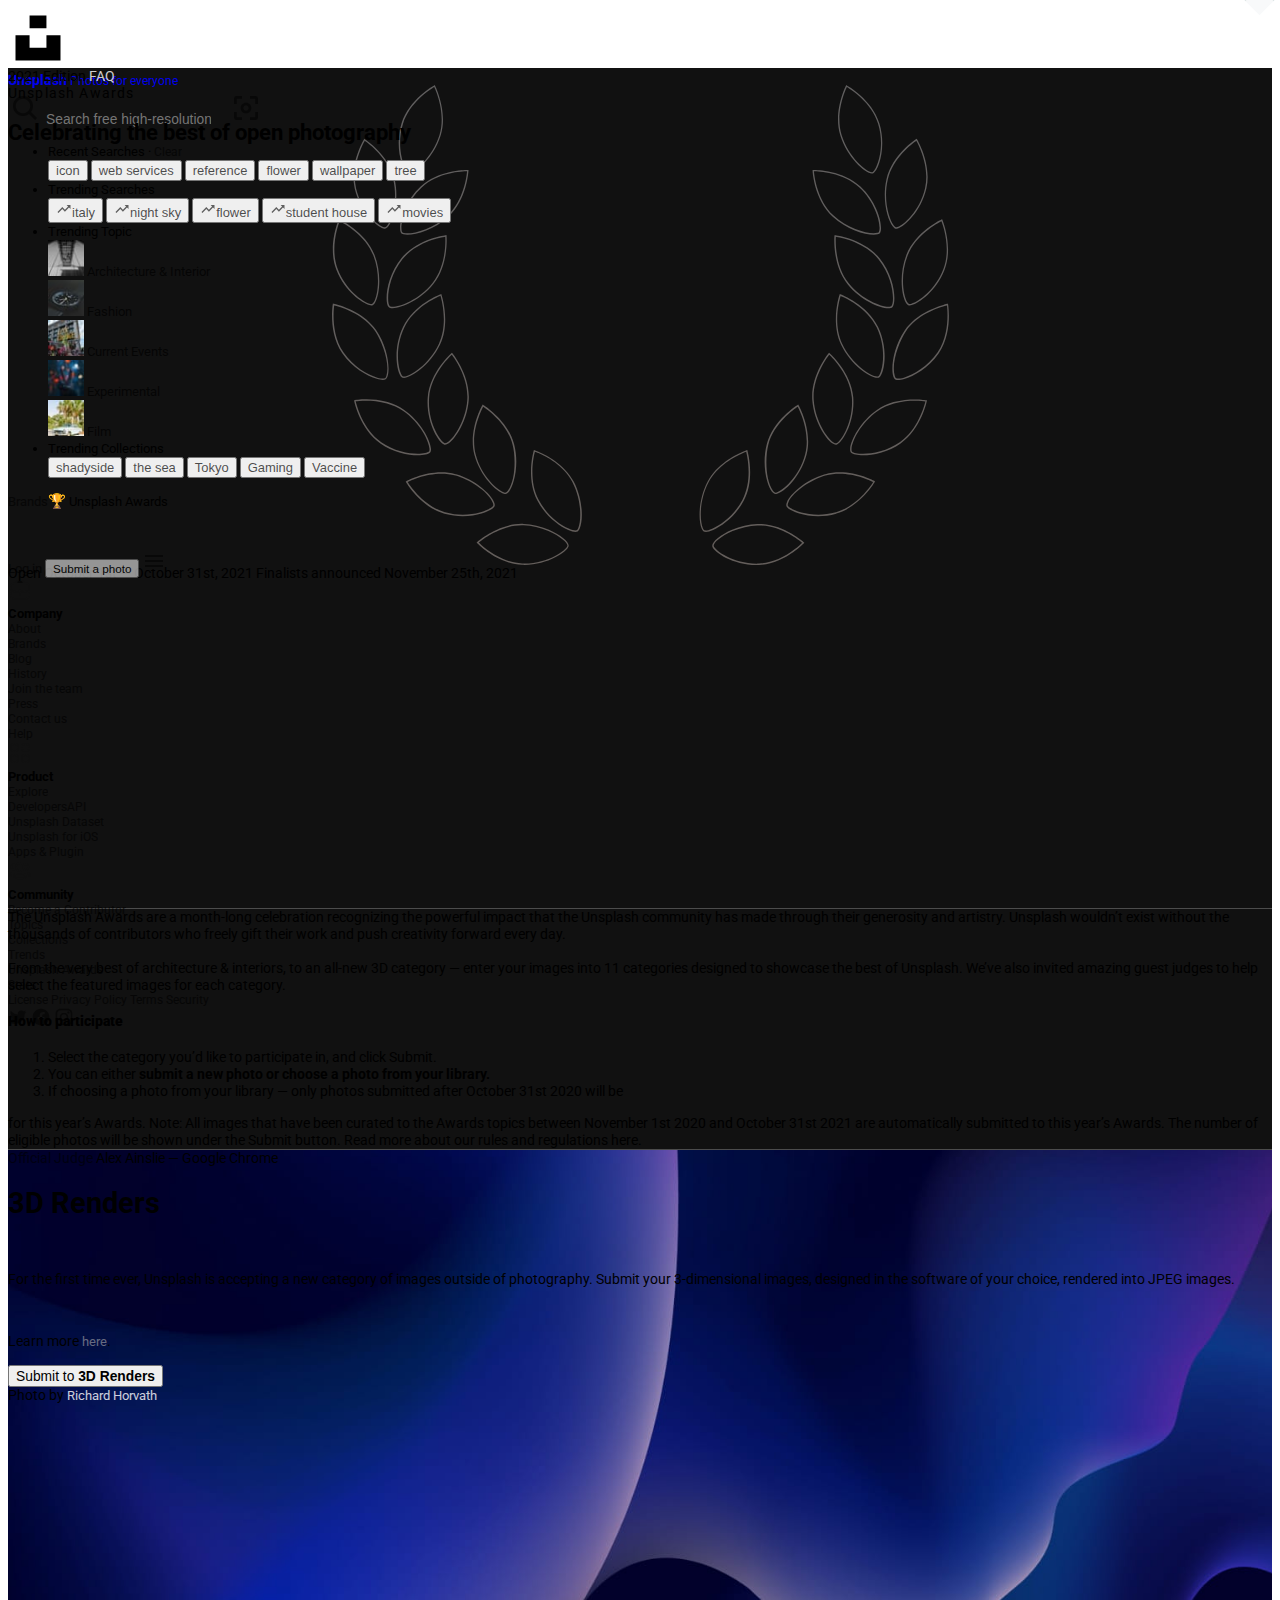
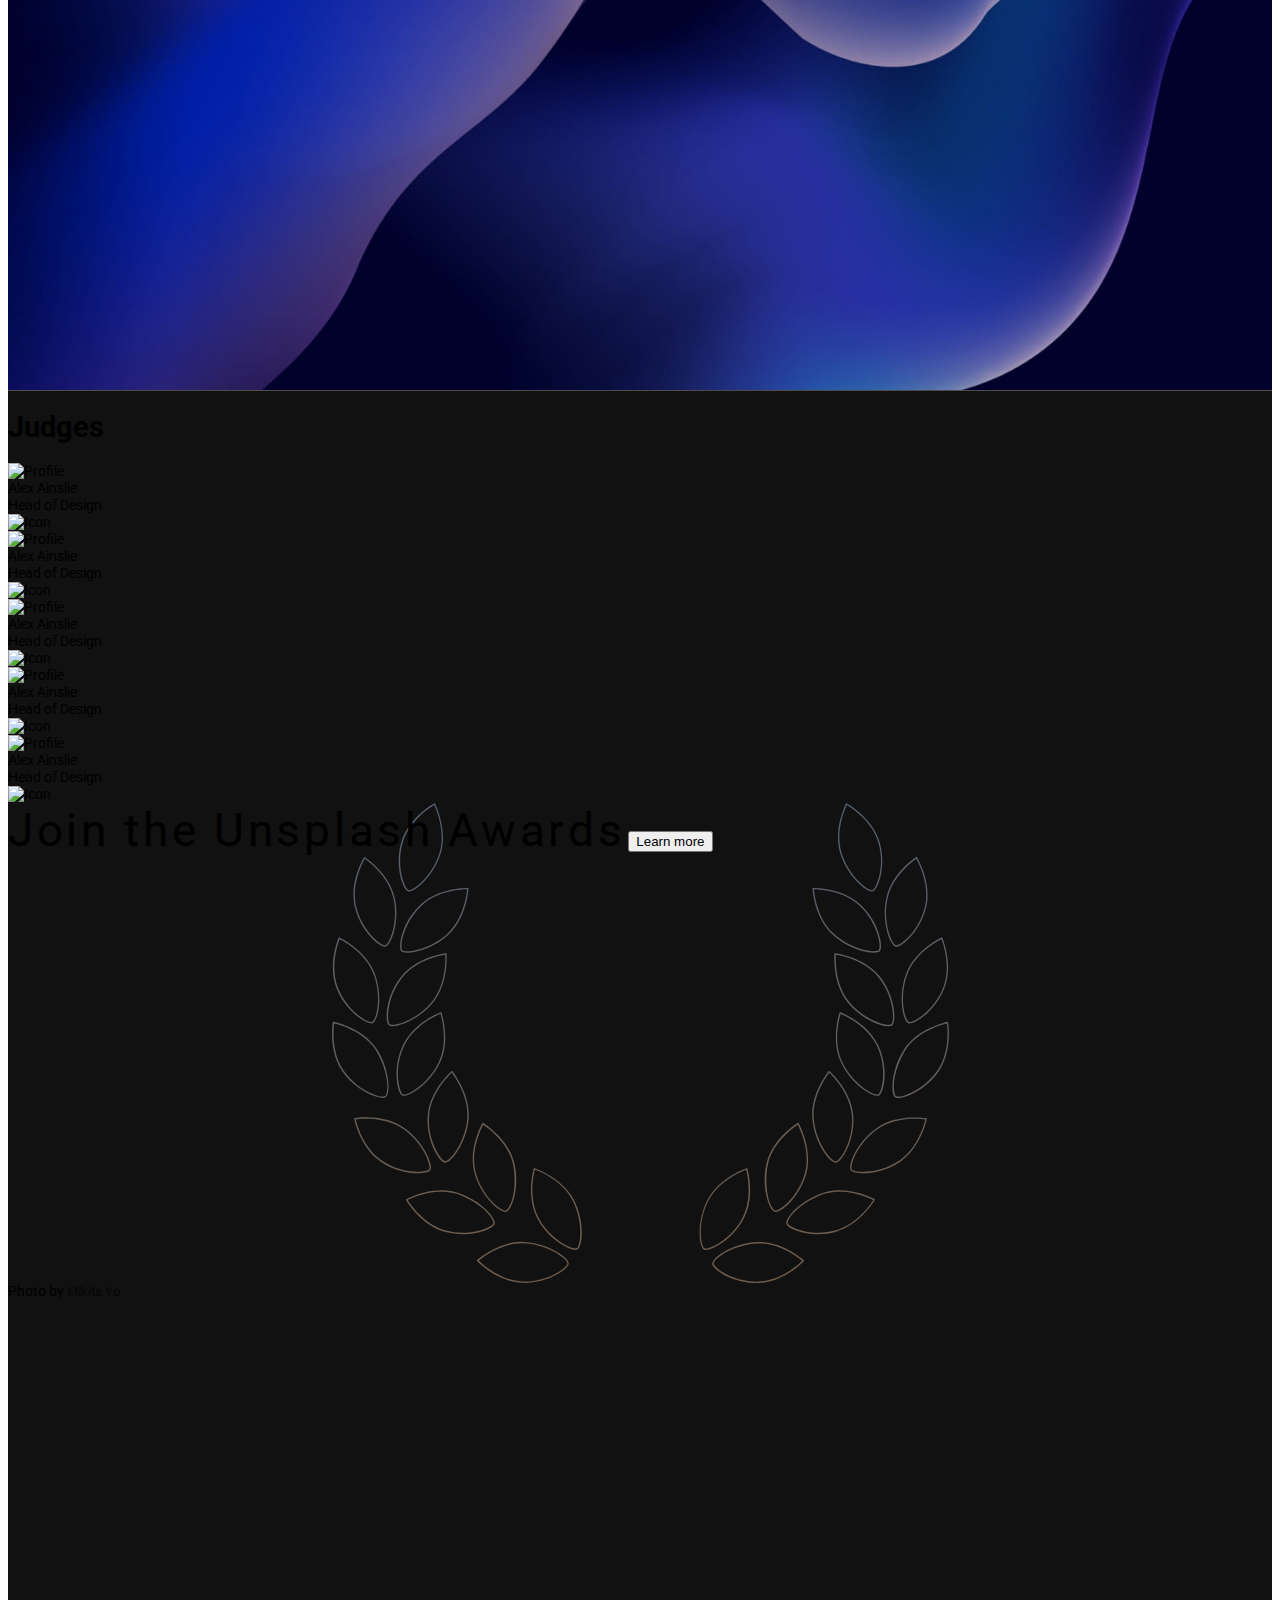
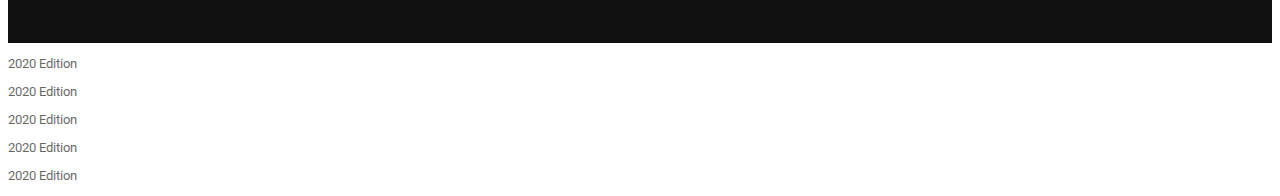
==== awards/index.html @ d0bab52f "Add page bar for each category" ====
<!DOCTYPE html>
<html lang="en">

<head>
    <meta charset="UTF-8">
    <meta http-equiv="X-UA-Compatible" content="IE=edge">
    <meta name="viewport" content="width=device-width, initial-scale=1.0">
    <title>Unsplash Awards 2021</title>
    <link rel="shortcut icon" href="../icon/unsplash-logo.svg"> <!-- icon ตรง tab browser -->

    <link href="https://cdn.jsdelivr.net/npm/bootstrap@5.0.2/dist/css/bootstrap.min.css" rel="stylesheet"
        integrity="sha384-EVSTQN3/azprG1Anm3QDgpJLIm9Nao0Yz1ztcQTwFspd3yD65VohhpuuCOmLASjC" crossorigin="anonymous">
    <script src="https://cdn.jsdelivr.net/npm/bootstrap@5.0.2/dist/js/bootstrap.bundle.min.js"
        integrity="sha384-MrcW6ZMFYlzcLA8Nl+NtUVF0sA7MsXsP1UyJoMp4YLEuNSfAP+JcXn/tWtIaxVXM"
        crossorigin="anonymous"></script>

    <link rel="stylesheet" href="style.css">
    <link rel="stylesheet" href="../style.css">
    <script src="script.js"></script>

    <link rel="preconnect" href="https://fonts.googleapis.com">
    <link rel="preconnect" href="https://fonts.gstatic.com" crossorigin>
    <link href="https://fonts.googleapis.com/css2?family=Roboto&display=swap" rel="stylesheet">
</head>

<body>

    <div class="container-fluid shadow-sm position-sticky top-0" style="z-index: 1">
        <!-- เพจบาร์ด้านบนสุด -->
        <div class="row bg-white">
            <div class="navbar navbar-expand" style="height: 60px;">

                <!-- ลิงค์หน้าหลักและโลโก้ unsplash -->
                <a href="../../" class="d-flex pointer text-dark" style="height: 100%;">
                    <img src="../../icon/unsplash-logo.svg" height="100%">
                    <div
                        class="d-flex flex-column p-xl-1 justify-content-center d-xl-flex d-lg-none d-md-none d-sm-none">
                        <span style="line-height: 1.3em;"><b>Unsplash</b></span>
                        <span style="line-height: 1.3em; font-size: .8em;" class="text-nowrap">Photos for
                            everyone</span>
                    </div>
                </a>

                <!-- container สำหรับครอบ search-box และ drop-down -->
                <div class="mx-3 position-relative w-100">
                    <!-- search-box -->
                    <div id="seachBox1" class="input-group rounded-pill py-1 search-box-container"
                        data-bs-toggle="dropdown" aria-expanded="true">
                        <span class="input-group-addon px-2 d-flex justify-content-center align-items-center">
                            <img class="icon-thin" src="../../icon/search.svg" height="60%">
                        </span>
                        <input class="form-control input-non-effect px-0" type="search"
                            placeholder="Search free high-resolution photos"
                            onfocus="setSearchBGAndBorder('white', '#d7d7d7', 0)"
                            onfocusout="setSearchBGAndBorder('#ececec', 'white', 0)">
                        <span class="input-group-addon px-2 d-flex justify-content-center align-items-center">
                            <img class="icon-thin" src="../../icon/scanner.svg" height="60%">
                        </span>
                    </div>

                    <!-- drop-down ของ searchBox -->
                    <ul class="dropdown-menu mt-1 p-3 shadow w-100" aria-labelledby="seachBox1">
                        <li class="mb-4">
                            <label class="form-label" style="font-size: .92em;">Recent Searches · <a
                                    class="hyper-text-b">Clear</a></label>
                            <form class="from form-inline">
                                <button class="btn border px-3 py-2 me-1 mb-1 in-dropdown-btn">icon</button>
                                <button class="btn border px-3 py-2 me-1 mb-1 in-dropdown-btn">web services</button>
                                <button class="btn border px-3 py-2 me-1 mb-1 in-dropdown-btn">reference</button>
                                <button class="btn border px-3 py-2 me-1 mb-1 in-dropdown-btn">flower</button>
                                <button class="btn border px-3 py-2 me-1 mb-1 in-dropdown-btn">wallpaper</button>
                                <button class="btn border px-3 py-2 me-1 mb-1 in-dropdown-btn">tree</button>
                            </form>
                        </li>
                        <li class="mb-4">
                            <label class="form-label" style="font-size: .92em;">Trending Searches</label>
                            <form class="from form-inline">
                                <button class="btn border px-3 py-2 me-1 mb-1 in-dropdown-btn">
                                    <img src="../../icon/graph-up.svg" height="16px" class="me-2">italy
                                </button>
                                <button class="btn border px-3 py-2 me-1 mb-1 in-dropdown-btn">
                                    <img src="../../icon/graph-up.svg" height="16px" class="me-2">night sky
                                </button>
                                <button class="btn border px-3 py-2 me-1 mb-1 in-dropdown-btn">
                                    <img src="../../icon/graph-up.svg" height="16px" class="me-2">flower
                                </button>
                                <button class="btn border px-3 py-2 me-1 mb-1 in-dropdown-btn">
                                    <img src="../../icon/graph-up.svg" height="16px" class="me-2">student house
                                </button>
                                <button class="btn border px-3 py-2 me-1 mb-1 in-dropdown-btn">
                                    <img src="../../icon/graph-up.svg" height="16px" class="me-2">movies
                                </button>
                            </form>
                        </li>
                        <li class="mb-4">
                            <label class="form-label" style="font-size: .92em;">Trending Topic</label>
                            <form class="from form-inline">
                                <div class="btn p-0 border rounded me-1 mb-1">
                                    <img src="../../image/btn-architecture.jpg" height="36px" class="rounded-start">
                                    <span class="btn px-3 py-1 me-1 mb-1 in-dropdown-btn">Architecture & Interior</span>
                                </div>
                                <div class="btn p-0 border rounded me-1 mb-1">
                                    <img src="../../image/btn-fashion.jpg" height="36px" class="rounded-start">
                                    <span class="btn px-3 py-1 me-1 mb-1 in-dropdown-btn">Fashion</span>
                                </div>
                                <div class="btn p-0 border rounded me-1 mb-1">
                                    <img src="../../image/btn-current-events.jpg" height="36px" class="rounded-start">
                                    <span class="btn px-3 py-1 me-1 mb-1 in-dropdown-btn">Current Events</span>
                                </div>
                                <div class="btn p-0 border rounded me-1 mb-1">
                                    <img src="../../image/btn-experimental.jpg" height="36px" class="rounded-start">
                                    <span class="btn px-3 py-1 me-1 mb-1 in-dropdown-btn">Experimental</span>
                                </div>
                                <div class="btn p-0 border rounded me-1 mb-1">
                                    <img src="../../image/btn-film.jpg" height="36px" class="rounded-start">
                                    <span class="btn px-3 py-1 me-1 mb-1 in-dropdown-btn">Film</span>
                                </div>
                            </form>
                        </li>
                        <li>
                            <label class="form-label" style="font-size: .92em;">Trending Collections</label>
                            <form class="from form-inline">
                                <button class="btn border px-3 py-2 me-1 mb-1 in-dropdown-btn">shadyside</button>
                                <button class="btn border px-3 py-2 me-1 mb-1 in-dropdown-btn">the sea</button>
                                <button class="btn border px-3 py-2 me-1 mb-1 in-dropdown-btn">Tokyo</button>
                                <button class="btn border px-3 py-2 me-1 mb-1 in-dropdown-btn">Gaming</button>
                                <button class="btn border px-3 py-2 me-1 mb-1 in-dropdown-btn">Vaccine</button>
                            </form>
                        </li>
                    </ul>
                </div>

                <!-- ปุ่ม/hypertext ที่ลิงค์ไปยังหน้าต่าง -->
                <a class="nav-link hyper-text-b" href="../../brands/">Brands</a>🏆
                <a class="nav-link text-dark text-nowrap ps-2" style="font-size: .9em;">Unsplash Awards</a>
                <div class="vertical-line mx-3"></div>
                <a class="nav-link hyper-text-b text-nowrap" href="../../login/">Log in</a>
                <a class="nav-link hyper-text-b text-nowrap px-0" href="#">
                    <input class="btn border-secondary hyper-text-b custom-outline-btn" type="button"
                        value="Submit a photo">
                </a>

                <!-- เมนูบาร์ขวาสุด -->
                <a class="nav-link icon-thin" href="#" id="listMenu" class="dropdown-toggle" data-bs-toggle="dropdown"
                    aria-expanded="false">
                    <img src="../../icon/list.svg">
                </a>

                <!-- dropdown ของเมนูบาร์ขวาสุด -->
                <div class="dropdown-menu me-3 p-0 dropdown-animation bg-transparent border-0"
                    aria-labelledby="listMenu" style="right: 0; left: auto;">
                    <div class="row p-4 bg-light border-top border-start border-end rounded-top shadow">
                        <div class="col d-flex flex-row">
                            <div class="col-4 d-flex align-items-start justify-content-center">
                                <img src="../../icon/company.svg">
                            </div>
                            <div class="col-8 pe-3 text-nowrap" style="font-size: .9em;">
                                <span class="py-4"><b>Company</b></span>
                                <li class="my-2"><a class="hyper-text-b">About</a></li>
                                <li class="my-2"><a class="hyper-text-b">Brands</a></li>
                                <li class="my-2"><a class="hyper-text-b">Blog</a></li>
                                <li class="my-2"><a class="hyper-text-b">History</a></li>
                                <li class="my-2"><a class="hyper-text-b">Join the team</a></li>
                                <li class="my-2"><a class="hyper-text-b">Press</a></li>
                                <li class="my-2"><a class="hyper-text-b">Contact us</a></li>
                                <li class="my-2"><a class="hyper-text-b">Help</a></li>
                            </div>
                        </div>
                        <div class="col d-flex flex-row px-4">
                            <div class="col-4 d-flex align-items-start justify-content-center">
                                <img src="../../icon/product.svg">
                            </div>
                            <div class="col-8 pe-3 text-nowrap" style="font-size: .9em;">
                                <span class="py-4"><b>Product</b></span>
                                <li class="my-2"><a class="hyper-text-b">Explore</a></li>
                                <li class="my-2"><a class="hyper-text-b">DevelopersAPI</a></li>
                                <li class="my-2"><a class="hyper-text-b">Unsplash Dataset</a></li>
                                <li class="my-2"><a class="hyper-text-b">Unsplash for iOS</a></li>
                                <li class="my-2"><a class="hyper-text-b">Apps & Plugin</a></li>
                            </div>
                        </div>
                        <div class="col d-flex flex-row">
                            <div class="col-4 d-flex align-items-start justify-content-center">
                                <img src="../../icon/community.svg">
                            </div>
                            <div class="col-8 pe-5 text-nowrap" style="font-size: .9em;">
                                <span class="py-4"><b>Community</b></span>
                                <li class="my-2"><a class="hyper-text-b">Become a Contributor</a></li>
                                <li class="my-2"><a class="hyper-text-b">Topics</a></li>
                                <li class="my-2"><a class="hyper-text-b">Collections</a></li>
                                <li class="my-2"><a class="hyper-text-b">Trends</a></li>
                                <li class="my-2"><a class="hyper-text-b">Unsplash Awards</a></li>
                                <li class="my-2"><a class="hyper-text-b">Stats</a></li>
                            </div>
                        </div>
                    </div>
                    <div class="row bg-light px-4 py-3 border rounded-bottom shadow">
                        <div class="col-8" style="font-size: .9em;">
                            <a class="hyper-text-b me-3">License</a>
                            <a class="hyper-text-b me-3">Privacy Policy</a>
                            <a class="hyper-text-b me-3">Terms</a>
                            <a class="hyper-text-b me-3">Security</a>
                        </div>
                        <div class="col-4 d-flex justify-content-end">
                            <img src="../../icon/twitter.svg" height="20px" class="icon-thin mx-2">
                            <img src="../../icon/facebook.svg" height="20px" class="icon-thin mx-2">
                            <img src="../../icon/instagram.svg" height="20px" class="icon-thin mx-2">
                        </div>
                    </div>
                    <div class="dropdown-indent-shape"></div>
                </div>
            </div>
        </div>
    </div>


    <div class="container-fluid">
        <div class="row p-2 py-3 text-white d-flex flex-column justify-content-between"
            style="height: var(--current-height); background: #111111;">
            <div class="row-12 d-flex justify-content-between">
                <a>2021 Edition</a>
                <a class="hyper-text-w" style="font-size: 1em;">FAQ</a>
            </div>
            <div class="row-12 d-flex align-items-center justify-content-center flex-column frame-1">
                <span class="display-1 fw-bold" style="letter-spacing: .08em;">Unsplash Awards</span>
                <h2>Celebrating the best of open photography</h2>
            </div>
            <div class="row-12 d-flex justify-content-between">
                <a>Open October 1st — October 31st, 2021</a>
                <a>Finalists announced November 25th, 2021</a>
            </div>
        </div>
    </div>

    <div class="container-fluid py-5" style="background: #111111; border-top: 1px solid #4c4c4c">
        <div class="row py-4 d-flex justify-content-center text-white">
            <div class="col-4 py-5 pe-5">
                The Unsplash Awards are a month-long celebration recognizing the powerful impact that the Unsplash
                community has made through their generosity and artistry. Unsplash wouldn’t exist without the thousands
                of contributors who freely gift their work and push creativity forward every day.
                <br><br>
                From the very best of architecture & interiors, to an all-new 3D category — enter your images into 11
                categories designed to showcase the best of Unsplash. We’ve also invited amazing guest judges to help
                select the featured images for each category.
            </div>
            <div class="col-4 py-5 ps-5">
                <h4><b>How to participate</b></h4>
                <ol>
                    <li class="my-2">Select the category you’d like to participate in, and click Submit.</li>
                    <li class="my-2">You can either <b>submit a new photo or choose a photo from your library.</b></li>
                    <li class="my-2">If choosing a photo from your library — only photos submitted after October 31st
                        2020 will be
                    </li>
                </ol>
                for this year’s Awards.
                Note: All images that have been curated to the Awards topics between November 1st 2020 and October 31st
                2021 are automatically submitted to this year’s Awards. The number of eligible photos will be shown
                under the Submit button.

                Read more about our rules and regulations here.
            </div>
        </div>
    </div>

    <!-- element ต้นแบบ -->
    <div class="container-fluid py-5 bg-secondary d-flex justify-content-center background-image"
        style="background-image: url('image/test.jpg');">
        <!-- แก้รูป -->
        <div class="col-4 d-flex flex-column justify-content-between">
            <div class="row d-flex pe-5 text-white">
                <span style="font-size: .96em; opacity: .6;">Official Judge</span>
                <span style="font-size: .96em;">Alex Ainslie — Google Chrome</span>
            </div>
            <div class="row py-4 pe-5 text-white">
                <h1 class="fw-bold">3D Renders</h1><br> <!-- แก้ text -->
                <p>For the first time ever, Unsplash is accepting a new category of images
                    outside
                    of photography. Submit your 3-dimensional images, designed in the software of your choice, rendered
                    into
                    JPEG images.</p><br>
                <p>Learn more <a class="hyper-text-b text-decoration-underline" style="color: #aaa;">here</a>.</p>
                <span>
                    <button class="btn btn-light py-2 px-3" style="font-size: .96em;">Submit to <b>3D
                            Renders</b></button>
                </span>
            </div>
            <span class="text-white">Photo by <a class="hyper-text-w">Richard Horvath</a></span>
        </div>
        <div class="col-4"></div>
    </div>

    <div class="container-fluid py-5" style="background: #111111; border-top: 1px solid #4c4c4c">
        <div class="row p-5 d-flex justify-content-center text-white">
            <h1>Judges</h1>
        </div>
        <div class="d-flex flex-column bd-highlight mb-3 text-white">
            <div class="p-5 bd-highlight">
                <div class="d-flex flex-row bd-highlight mb-3">
                    <div class="p-3 flex-grow-1 bd-highlight">
                        <img src="" alt="Profile">
                    </div>
                    <div class="p-3 flex-grow-1 bd-highlight">Alex Ainslie</div>
                    <div class="p-3 flex-grow-1 bd-highlight">Head of Design</div>
                    <div class="p-3 flex-grow-1 bd-highlight">
                        <img src="" alt="Icon">
                    </div>
                </div>
            </div>
            <div class="p-5 bd-highlight">
                <div class="d-flex flex-row bd-highlight mb-3">
                    <div class="p-3 flex-grow-1 bd-highlight">
                        <img src="" alt="Profile">
                    </div>
                    <div class="p-3 flex-grow-1 bd-highlight">Alex Ainslie</div>
                    <div class="p-3 flex-grow-1 bd-highlight">Head of Design</div>
                    <div class="p-3 flex-grow-1 bd-highlight">
                        <img src="" alt="Icon">
                    </div>
                </div>
            </div>
            <div class="p-5 bd-highlight">
                <div class="d-flex flex-row bd-highlight mb-3">
                    <div class="p-3 flex-grow-1 bd-highlight">
                        <img src="" alt="Profile">
                    </div>
                    <div class="p-3 flex-grow-1 bd-highlight">Alex Ainslie</div>
                    <div class="p-3 flex-grow-1 bd-highlight">Head of Design</div>
                    <div class="p-3 flex-grow-1 bd-highlight">
                        <img src="" alt="Icon">
                    </div>
                </div>
            </div>
            <div class="p-5 bd-highlight">
                <div class="d-flex flex-row bd-highlight mb-3">
                    <div class="p-3 flex-grow-1 bd-highlight">
                        <img src="" alt="Profile">
                    </div>
                    <div class="p-3 flex-grow-1 bd-highlight">Alex Ainslie</div>
                    <div class="p-3 flex-grow-1 bd-highlight">Head of Design</div>
                    <div class="p-3 flex-grow-1 bd-highlight">
                        <img src="" alt="Icon">
                    </div>
                </div>
            </div>
            <div class="p-5 bd-highlight">
                <div class="d-flex flex-row bd-highlight mb-3">
                    <div class="p-3 flex-grow-1 bd-highlight">
                        <img src="" alt="Profile">
                    </div>
                    <div class="p-3 flex-grow-1 bd-highlight">Alex Ainslie</div>
                    <div class="p-3 flex-grow-1 bd-highlight">Head of Design</div>
                    <div class="p-3 flex-grow-1 bd-highlight">
                        <img src="" alt="Icon">
                    </div>
                </div>
            </div>
        </div>
    </div>

    <div class="container-fluid">
        <div class="row p-2 py-3 text-white d-flex flex-column justify-content-between"
            style="height: var(--current-height); background: #111111;">
            <div class="row-12 d-flex align-items-center justify-content-center flex-column frame-1">
                <span class="display-1 fw-bold" style="font-size: 46px; letter-spacing: .08em;">Join the Unsplash
                    Awards</span>
                <button class="p-3 mt-5">Learn more</button>
            </div>
            <div class="row-12 d-flex justify-content-end">
                <span>Photo by <a class="hyper-text-b">Mikita Yo</a></span>
            </div>
        </div>
    </div>
    <div class="container-fluid">
        <div class="bg-dark row p-2 py-3 text-white d-flex flex-column justify-content-between">
            <div class="d-flex justify-content-center">
                <p class="p-2 hyper-text-b">2020 Edition</p>
                <p class="p-2 hyper-text-b">2020 Edition</p>
                <p class="p-2 hyper-text-b">2020 Edition</p>
                <p class="p-2 hyper-text-b">2020 Edition</p>
                <p class="p-2 hyper-text-b">2020 Edition</p>

            </div>
        </div>
    </div>



</body>

</html>
---- awards/style.css ----
:root {
        --current-height: 0px;
    }

    .frame-1 {
        height: 480px;
        background-image: url("../icon/leaves.svg");
        background-repeat: no-repeat;
        background-position: center;
        background-size: contain;
    }

    .background-image {
        height: var(--current-height);
        border-top: 1px solid #4c4c4c;
        background-size: cover;
        background-repeat: no-repeat;
    }
---- style.css ----
body {
        font-family: 'Roboto', sans-serif;
        font-size: .9em;
    }

    a {
        text-decoration: none;
    }


    .pointer:hover {
        cursor: pointer;
    }

    .hyper-text-b {
        transition: .25s;
        color: black;
        opacity: .6;
        font-size: .9em;
    }

    .hyper-text-b:hover {
        color: black;
    }

    .hyper-text-b:focus{
        color: black;
    }

    .hyper-text-w {
        transition: .25s;
        color: white;
        opacity: .8;
        font-size: .9em;
    }

    .hyper-text-w:hover {
        color: white;
    }

    .hyper-text-w:focus{
        color: white;
    }

    .hyper-text-b:hover, .hyper-text-w:hover {
        opacity: 1;
        cursor: pointer;
    }

    .hyper-text-b:focus, .hyper-text-w:focus {
        box-shadow: none;
    }

    .vertical-line {
        width: 1px;
        height: 65%;
        background: #d8d4d4;
    }

    .underline-hover {
        border-bottom: 2px solid transparent;
    }

    .underline-hover:hover {
        border-bottom: 2px solid black;
        cursor: pointer;
        color: black;
    }

    .picture-cover {
        background-image: url("image/main-page-cover.png");
        background-repeat: no-repeat;
        background-position: center;
        background-size: cover;
    }

    .icon-thin {
        opacity: .5;
    }

    .icon-thin:hover {
        opacity: .8;
        cursor: pointer;
    }

    .search-box-container {
        transition: .3s;
        background: #f0ecec;
        border: 1px solid white;
    }

    .in-dropdown-btn {
        font-size: .9em;
        color: hsl(0, 0%, 0%, 70%);
    }

    .in-dropdown-btn:hover {
        background: #f4f4f4;
        color: hsl(0, 0%, 0%, 70%);
    }

    .dropdown-indent-shape {
        width: 20px;
        height: 20px;
        background: #f8f9fa;
        transform: rotateZ(45deg);
        position: absolute;
        right: 10px;
        top: -10px;
        border-top: 1px solid #dce4e4;
        border-left: 1px solid #dce4e4;
    }

    .dropdown-animation {
        transform-origin: top right;
        animation: scale-up .2s;
    }

    .input-non-effect {
        font-size: .96em;
        background: transparent;
        border: 0px solid black;
    }

    .input-non-effect:focus {
        background: transparent;
        box-shadow: none;
    }

    .custom-outline-btn {
        font-size: .9em;
        opacity: 1;
    }

    .custom-outline-btn:hover {
        border: 1px solid black;
    }

    .custom-outline-btn:focus {
        box-shadow: none;
    }

    .awards-cover {
        opacity: 1;
        transition: .3s;
        background-image: url("icon/leaves.svg");
        background-repeat: no-repeat;
        background-position: center;
        background-size: 30%;
        background-color: black;
    }

    .awards-cover:hover {
        opacity: .92;
        cursor: pointer;
    }

    .detail-hover:hover {
        cursor: zoom-in;
    }

    .detail-hover:hover .photo-overlay-1 {
        display: flex;
    }

    .detail-hover:hover .photo-overlay-2 {
        display: flex;
    }

    .detail-hover:hover .photo-overlay-3 {
        display: flex;
    }

    .photo-overlay-1 {
        display: none;
        position: absolute;
        background: hsl(0, 50%, 0%, 20%);
        width: 100%;
        height: 100%;
        transition: .3s;
    }

    .photo-overlay-2 {
        display: none;
        position: absolute;
        width: auto;
        right: 0;
        transition: .3s;
    }

    .photo-overlay-3 {
        display: none;
        position: absolute;
        width: 100%;
        transition: .3s;
    }

    .photo-detail-overlay {
        width: 100%;
        top: 0;
        z-index: 2;
    }

    .photo-detail-container {
        width: 100%;
        padding-bottom: 20%;
        background: hsl(0, 0%, 0%, 50%);
        z-index: 3;
    }

    .detail-btn-1 {
        transition: .25s;
        opacity: .6;
        color: black;
        font-size: .9em;
        background: white;
    }

    .detail-btn-1:hover {
        opacity: 1;
        color: black;
        background: white;
    }

    .detail-btn-1:focus {
        border: 1px solid grey;
    }

    .detail-btn-2 {
        transition: .25s;
        font-size: .9em;
        background: #3cb46e;
    }

    .detail-btn-2:hover {
        background: #37a866;
    }

    .detail-btn-1:focus, .detail-btn-2:focus {
        box-shadow: none;
    }

    @keyframes scale-up {
        0% {
            transform: scale(0);
            opacity: 0;
        }

        70% {
            transform: scale(1.1, 1.2);
            opacity: .7;
        }

        100% {
            transform: scale(1);
            opacity: 1;
        }
    }
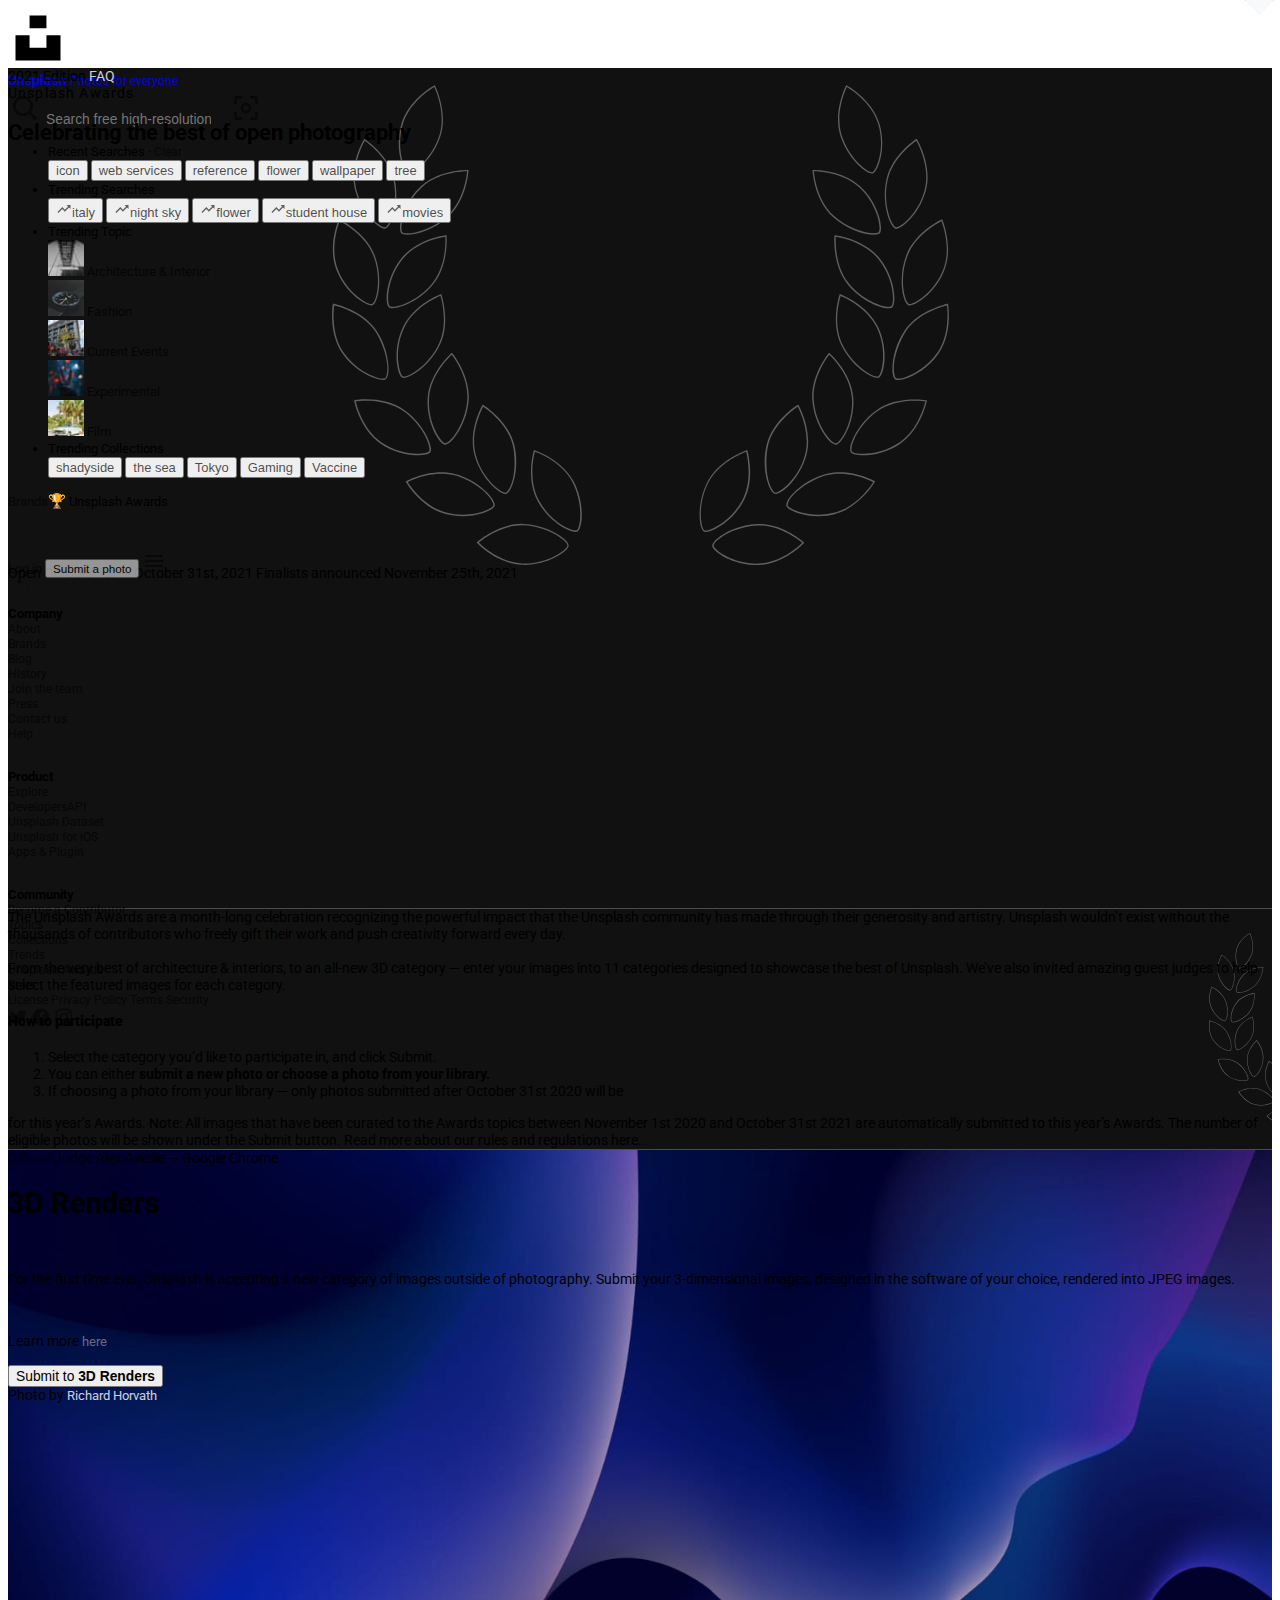
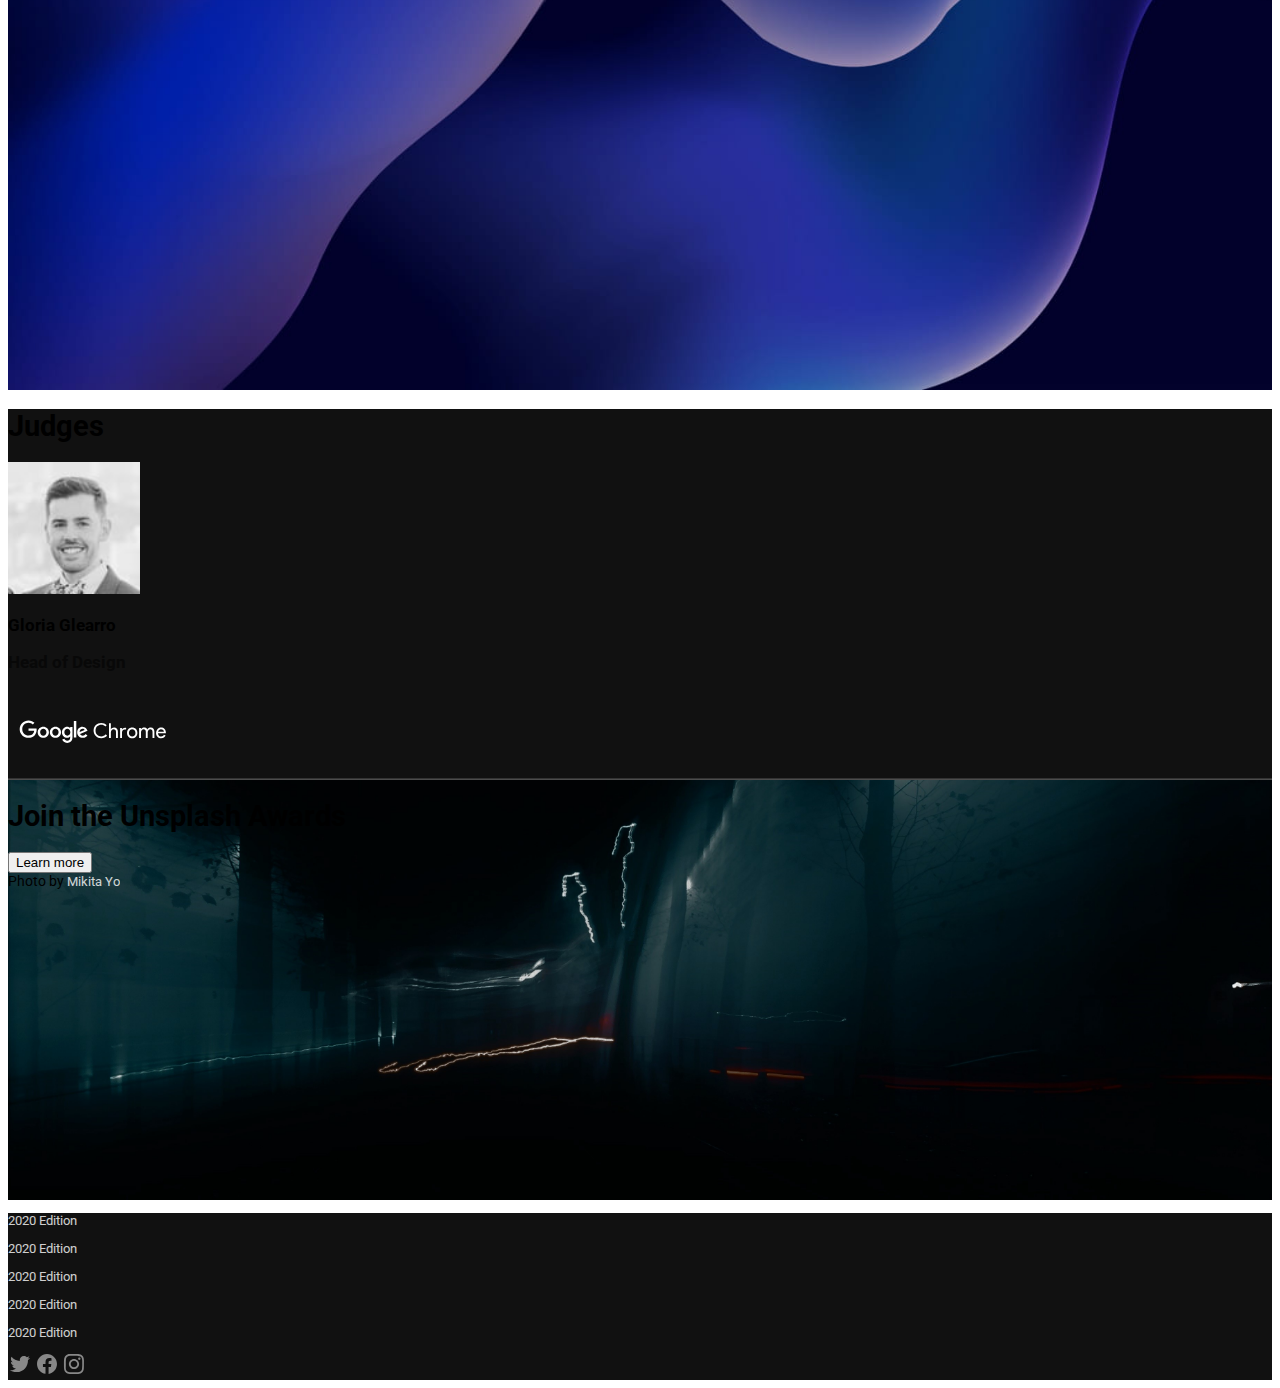
==== commit ee34aa8f: "Edit elements in awards page" ====
--- a/awards/index.html
+++ b/awards/index.html
@@ -215,6 +215,7 @@
 
 
     <div class="container-fluid">
+
         <div class="row p-2 py-3 text-white d-flex flex-column justify-content-between"
             style="height: var(--current-height); background: #111111;">
             <div class="row-12 d-flex justify-content-between">
@@ -230,161 +231,128 @@
                 <a>Finalists announced November 25th, 2021</a>
             </div>
         </div>
+
+        <div class="row py-5 background-image-2">
+            <div class="row py-4 d-flex justify-content-center text-white">
+                <div class="col-4 py-5 pe-5">
+                    The Unsplash Awards are a month-long celebration recognizing the powerful impact that the Unsplash
+                    community has made through their generosity and artistry. Unsplash wouldn’t exist without the
+                    thousands
+                    of contributors who freely gift their work and push creativity forward every day.
+                    <br><br>
+                    From the very best of architecture & interiors, to an all-new 3D category — enter your images into
+                    11
+                    categories designed to showcase the best of Unsplash. We’ve also invited amazing guest judges to
+                    help
+                    select the featured images for each category.
+                </div>
+                <div class="col-4 py-5 ps-5">
+                    <h4><b>How to participate</b></h4>
+                    <ol>
+                        <li class="my-2">Select the category you’d like to participate in, and click Submit.</li>
+                        <li class="my-2">You can either <b>submit a new photo or choose a photo from your library.</b>
+                        </li>
+                        <li class="my-2">If choosing a photo from your library — only photos submitted after October
+                            31st
+                            2020 will be
+                        </li>
+                    </ol>
+                    for this year’s Awards.
+                    Note: All images that have been curated to the Awards topics between November 1st 2020 and October
+                    31st
+                    2021 are automatically submitted to this year’s Awards. The number of eligible photos will be shown
+                    under the Submit button.
+
+                    Read more about our rules and regulations here.
+                </div>
+            </div>
+        </div>
+
+        <!-- element (ต้นแบบ) -->
+        <div class="row py-5 bg-secondary d-flex justify-content-center background-image-1"
+            style="background-image: url('image/test.jpg');">
+            <!-- แก้รูป -->
+            <div class="col-4 d-flex flex-column justify-content-between">
+                <div class="row d-flex pe-5 text-white">
+                    <span style="font-size: .96em; opacity: .6;">Official Judge</span>
+                    <span style="font-size: .96em;">Alex Ainslie — Google Chrome</span>
+                </div>
+                <div class="row py-4 pe-5 text-white">
+                    <h1 class="fw-bold">3D Renders</h1><br> <!-- แก้ text -->
+                    <p>For the first time ever, Unsplash is accepting a new category of images
+                        outside
+                        of photography. Submit your 3-dimensional images, designed in the software of your choice,
+                        rendered
+                        into
+                        JPEG images.</p><br>
+                    <p>Learn more <a class="hyper-text-b text-decoration-underline" style="color: #aaa;">here</a>.</p>
+                    <span>
+                        <button class="btn btn-light py-2 px-3" style="font-size: .96em;">Submit to <b>3D
+                                Renders</b></button>
+                    </span>
+                </div>
+                <span class="text-white">Photo by <a class="hyper-text-w">Richard Horvath</a></span>
+            </div>
+            <div class="col-4"></div>
+        </div>
+
+        <!-- profile gallery -->
+        <div class="row py-5 d-flex justify-content-center text-white"
+            style="background: #111;">
+
+            <div class="col-8 py-5 px-0">
+                <h1 class="display-4 fw-bold pb-5">Judges</h1>
+
+                <!-- profile ของแต่ละคน (ต้นแบบ) -->
+                <div class="row px-4 py-5 m-0 text-white profile-hover" style="border-bottom: 1px solid #333">
+                    <div class="col-5 px-0 d-flex align-items-center">
+                        <img src="image/profile-0.jpg" height="132px" class="rounded-pill me-4">
+                        <h3>Gloria Glearro</h3>
+                        <!-- แก้ text -->
+                        <!-- แก้ icon -->
+                        <!-- แก้รูป -->
+                    </div>
+                    <div class="col-7 px-0 d-flex justify-content-between align-items-center">
+                        <h3 style="opacity: .5;">Head of Design</h3>
+                        <img src="icon/google-chrome.svg" class="awards-icon-hover">
+                    </div>
+                </div>
+
+            </div>
+
+        </div>
+
+        <div class="row p-2 py-3 text-white d-flex flex-column border-0 justify-content-between background-image-1"
+            style="height: calc(var(--current-height) * 0.5); background-image: url('image/bottom-cover.jpg')">
+            <div class="col-12"></div>
+            <div class="col-12 d-flex flex-column align-items-center justify-content-center">
+                <h1 class="display-5 fw-bold mb-4">Join the Unsplash Awards</h1>
+                <span>
+                    <button class="btn btn-light px-3 py-2">Learn more</button>
+                </span>
+            </div>
+            <div class="col-12 d-flex justify-content-end">
+                <span>Photo by <a class="hyper-text-w text-decoration-underline">Mikita Yo</a></span>
+            </div>
+        </div>
+
+        <div class="row py-5 d-flex justify-content-center" style="background: #111">
+            <div class="col-4 py-5 d-flex justify-content-start">
+                <p class="pe-4 hyper-text-w">2020 Edition</p>
+                <p class="pe-4 hyper-text-w">2020 Edition</p>
+                <p class="pe-4 hyper-text-w">2020 Edition</p>
+                <p class="pe-4 hyper-text-w">2020 Edition</p>
+                <p class="pe-4 hyper-text-w">2020 Edition</p>
+            </div>
+            <div class="col-4 py-5 d-flex justify-content-end">
+                <img src="icon/twitter.svg" height="24px" class="icon-thin mx-2">
+                <img src="icon/facebook.svg" height="24px" class="icon-thin mx-2">
+                <img src="icon/instagram.svg" height="24px" class="icon-thin mx-2">
+            </div>
+        </div>
+
     </div>
 
-    <div class="container-fluid py-5" style="background: #111111; border-top: 1px solid #4c4c4c">
-        <div class="row py-4 d-flex justify-content-center text-white">
-            <div class="col-4 py-5 pe-5">
-                The Unsplash Awards are a month-long celebration recognizing the powerful impact that the Unsplash
-                community has made through their generosity and artistry. Unsplash wouldn’t exist without the thousands
-                of contributors who freely gift their work and push creativity forward every day.
-                <br><br>
-                From the very best of architecture & interiors, to an all-new 3D category — enter your images into 11
-                categories designed to showcase the best of Unsplash. We’ve also invited amazing guest judges to help
-                select the featured images for each category.
-            </div>
-            <div class="col-4 py-5 ps-5">
-                <h4><b>How to participate</b></h4>
-                <ol>
-                    <li class="my-2">Select the category you’d like to participate in, and click Submit.</li>
-                    <li class="my-2">You can either <b>submit a new photo or choose a photo from your library.</b></li>
-                    <li class="my-2">If choosing a photo from your library — only photos submitted after October 31st
-                        2020 will be
-                    </li>
-                </ol>
-                for this year’s Awards.
-                Note: All images that have been curated to the Awards topics between November 1st 2020 and October 31st
-                2021 are automatically submitted to this year’s Awards. The number of eligible photos will be shown
-                under the Submit button.
-
-                Read more about our rules and regulations here.
-            </div>
-        </div>
-    </div>
-
-    <!-- element ต้นแบบ -->
-    <div class="container-fluid py-5 bg-secondary d-flex justify-content-center background-image"
-        style="background-image: url('image/test.jpg');">
-        <!-- แก้รูป -->
-        <div class="col-4 d-flex flex-column justify-content-between">
-            <div class="row d-flex pe-5 text-white">
-                <span style="font-size: .96em; opacity: .6;">Official Judge</span>
-                <span style="font-size: .96em;">Alex Ainslie — Google Chrome</span>
-            </div>
-            <div class="row py-4 pe-5 text-white">
-                <h1 class="fw-bold">3D Renders</h1><br> <!-- แก้ text -->
-                <p>For the first time ever, Unsplash is accepting a new category of images
-                    outside
-                    of photography. Submit your 3-dimensional images, designed in the software of your choice, rendered
-                    into
-                    JPEG images.</p><br>
-                <p>Learn more <a class="hyper-text-b text-decoration-underline" style="color: #aaa;">here</a>.</p>
-                <span>
-                    <button class="btn btn-light py-2 px-3" style="font-size: .96em;">Submit to <b>3D
-                            Renders</b></button>
-                </span>
-            </div>
-            <span class="text-white">Photo by <a class="hyper-text-w">Richard Horvath</a></span>
-        </div>
-        <div class="col-4"></div>
-    </div>
-
-    <div class="container-fluid py-5" style="background: #111111; border-top: 1px solid #4c4c4c">
-        <div class="row p-5 d-flex justify-content-center text-white">
-            <h1>Judges</h1>
-        </div>
-        <div class="d-flex flex-column bd-highlight mb-3 text-white">
-            <div class="p-5 bd-highlight">
-                <div class="d-flex flex-row bd-highlight mb-3">
-                    <div class="p-3 flex-grow-1 bd-highlight">
-                        <img src="" alt="Profile">
-                    </div>
-                    <div class="p-3 flex-grow-1 bd-highlight">Alex Ainslie</div>
-                    <div class="p-3 flex-grow-1 bd-highlight">Head of Design</div>
-                    <div class="p-3 flex-grow-1 bd-highlight">
-                        <img src="" alt="Icon">
-                    </div>
-                </div>
-            </div>
-            <div class="p-5 bd-highlight">
-                <div class="d-flex flex-row bd-highlight mb-3">
-                    <div class="p-3 flex-grow-1 bd-highlight">
-                        <img src="" alt="Profile">
-                    </div>
-                    <div class="p-3 flex-grow-1 bd-highlight">Alex Ainslie</div>
-                    <div class="p-3 flex-grow-1 bd-highlight">Head of Design</div>
-                    <div class="p-3 flex-grow-1 bd-highlight">
-                        <img src="" alt="Icon">
-                    </div>
-                </div>
-            </div>
-            <div class="p-5 bd-highlight">
-                <div class="d-flex flex-row bd-highlight mb-3">
-                    <div class="p-3 flex-grow-1 bd-highlight">
-                        <img src="" alt="Profile">
-                    </div>
-                    <div class="p-3 flex-grow-1 bd-highlight">Alex Ainslie</div>
-                    <div class="p-3 flex-grow-1 bd-highlight">Head of Design</div>
-                    <div class="p-3 flex-grow-1 bd-highlight">
-                        <img src="" alt="Icon">
-                    </div>
-                </div>
-            </div>
-            <div class="p-5 bd-highlight">
-                <div class="d-flex flex-row bd-highlight mb-3">
-                    <div class="p-3 flex-grow-1 bd-highlight">
-                        <img src="" alt="Profile">
-                    </div>
-                    <div class="p-3 flex-grow-1 bd-highlight">Alex Ainslie</div>
-                    <div class="p-3 flex-grow-1 bd-highlight">Head of Design</div>
-                    <div class="p-3 flex-grow-1 bd-highlight">
-                        <img src="" alt="Icon">
-                    </div>
-                </div>
-            </div>
-            <div class="p-5 bd-highlight">
-                <div class="d-flex flex-row bd-highlight mb-3">
-                    <div class="p-3 flex-grow-1 bd-highlight">
-                        <img src="" alt="Profile">
-                    </div>
-                    <div class="p-3 flex-grow-1 bd-highlight">Alex Ainslie</div>
-                    <div class="p-3 flex-grow-1 bd-highlight">Head of Design</div>
-                    <div class="p-3 flex-grow-1 bd-highlight">
-                        <img src="" alt="Icon">
-                    </div>
-                </div>
-            </div>
-        </div>
-    </div>
-
-    <div class="container-fluid">
-        <div class="row p-2 py-3 text-white d-flex flex-column justify-content-between"
-            style="height: var(--current-height); background: #111111;">
-            <div class="row-12 d-flex align-items-center justify-content-center flex-column frame-1">
-                <span class="display-1 fw-bold" style="font-size: 46px; letter-spacing: .08em;">Join the Unsplash
-                    Awards</span>
-                <button class="p-3 mt-5">Learn more</button>
-            </div>
-            <div class="row-12 d-flex justify-content-end">
-                <span>Photo by <a class="hyper-text-b">Mikita Yo</a></span>
-            </div>
-        </div>
-    </div>
-    <div class="container-fluid">
-        <div class="bg-dark row p-2 py-3 text-white d-flex flex-column justify-content-between">
-            <div class="d-flex justify-content-center">
-                <p class="p-2 hyper-text-b">2020 Edition</p>
-                <p class="p-2 hyper-text-b">2020 Edition</p>
-                <p class="p-2 hyper-text-b">2020 Edition</p>
-                <p class="p-2 hyper-text-b">2020 Edition</p>
-                <p class="p-2 hyper-text-b">2020 Edition</p>
-
-            </div>
-        </div>
-    </div>
-
-
-
 </body>
 
 </html>--- a/awards/style.css
+++ b/awards/style.css
@@ -10,9 +10,31 @@
         background-size: contain;
     }
 
-    .background-image {
+    .background-image-1 {
         height: var(--current-height);
         border-top: 1px solid #4c4c4c;
         background-size: cover;
         background-repeat: no-repeat;
+        background-position: center;
+    }
+
+    .background-image-2 {
+        background: #111;
+        border-top: 1px solid #4c4c4c;
+        background-size: auto 80%;
+        background-repeat: no-repeat;
+        background-position: 118% 50%;
+        background-image: url("../icon/leaves.svg");
+    }
+
+    .awards-icon-hover:hover {
+        opacity: .6;
+        cursor: pointer;
+        transition: .3;
+    }
+
+    .profile-hover:hover {
+        background: hsl(0, 0%, 20%, 20%);
+        cursor: pointer;
+        transition: .3s;
     }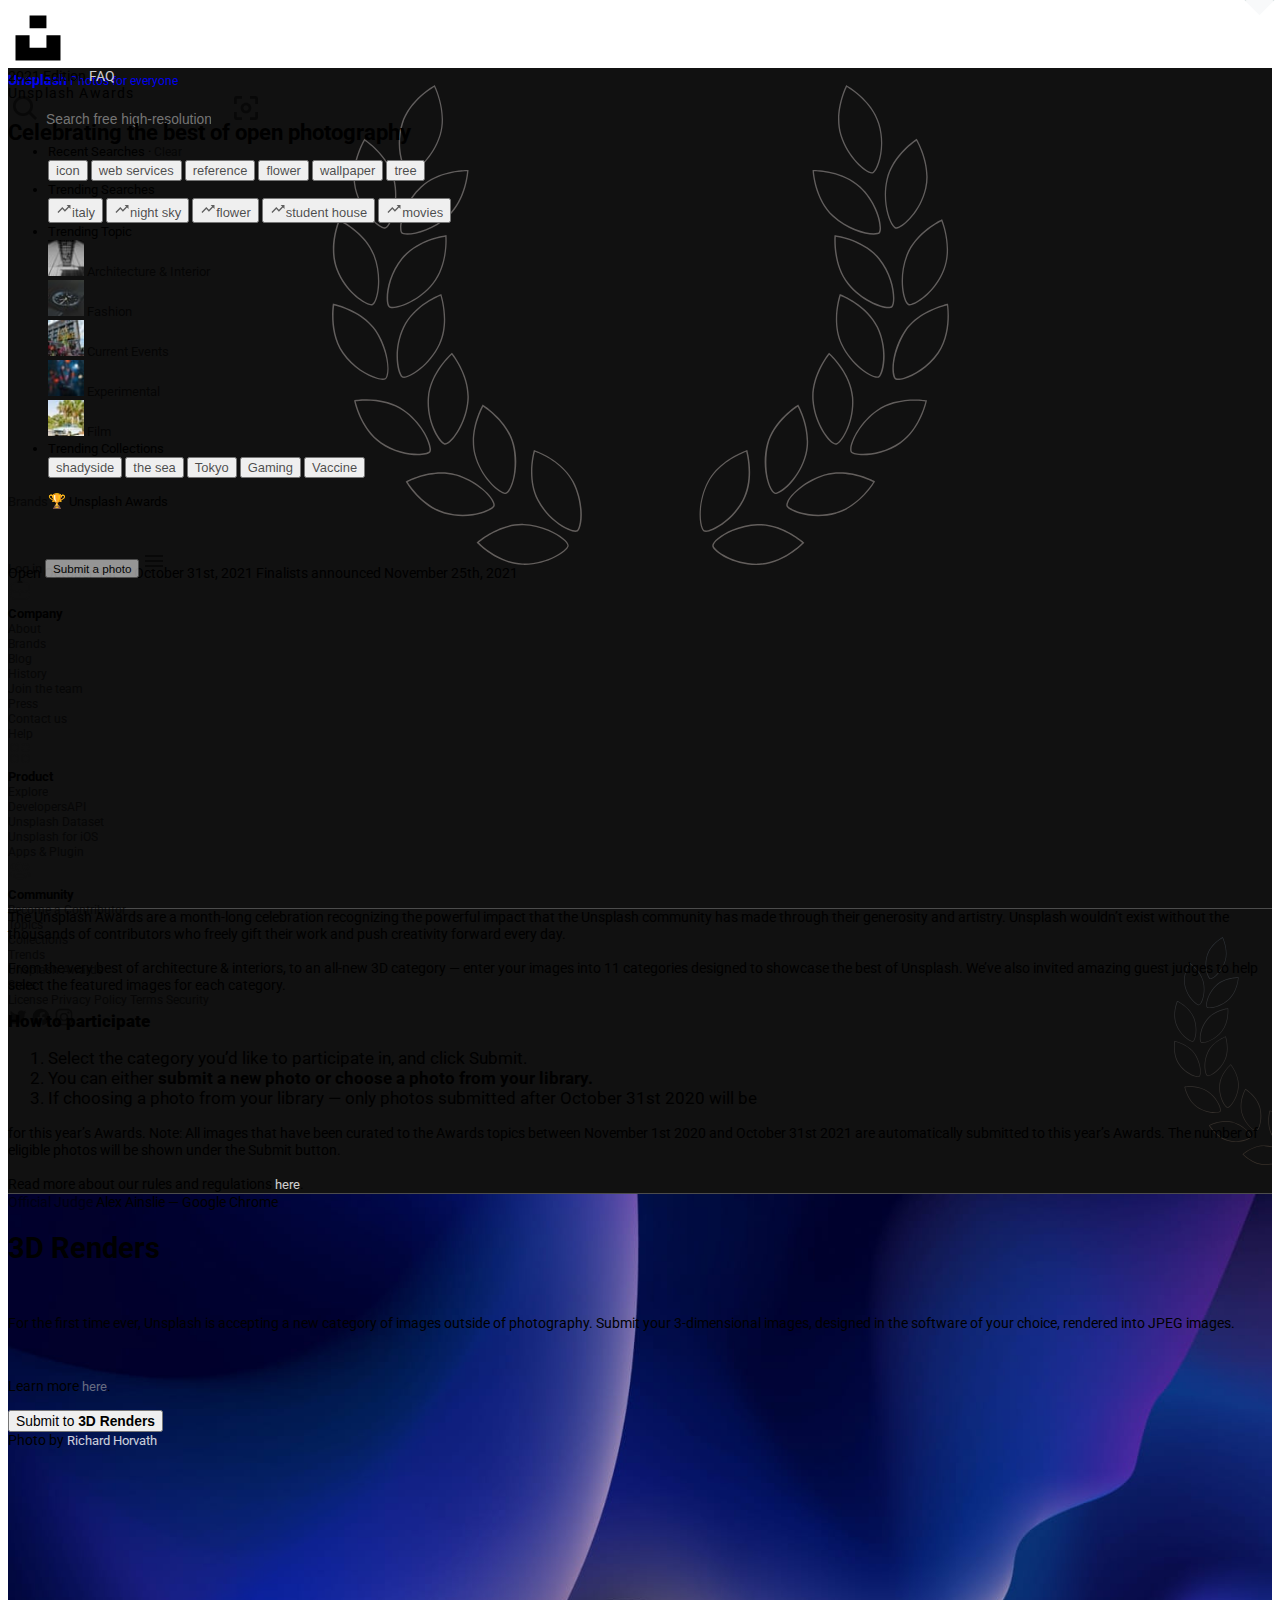
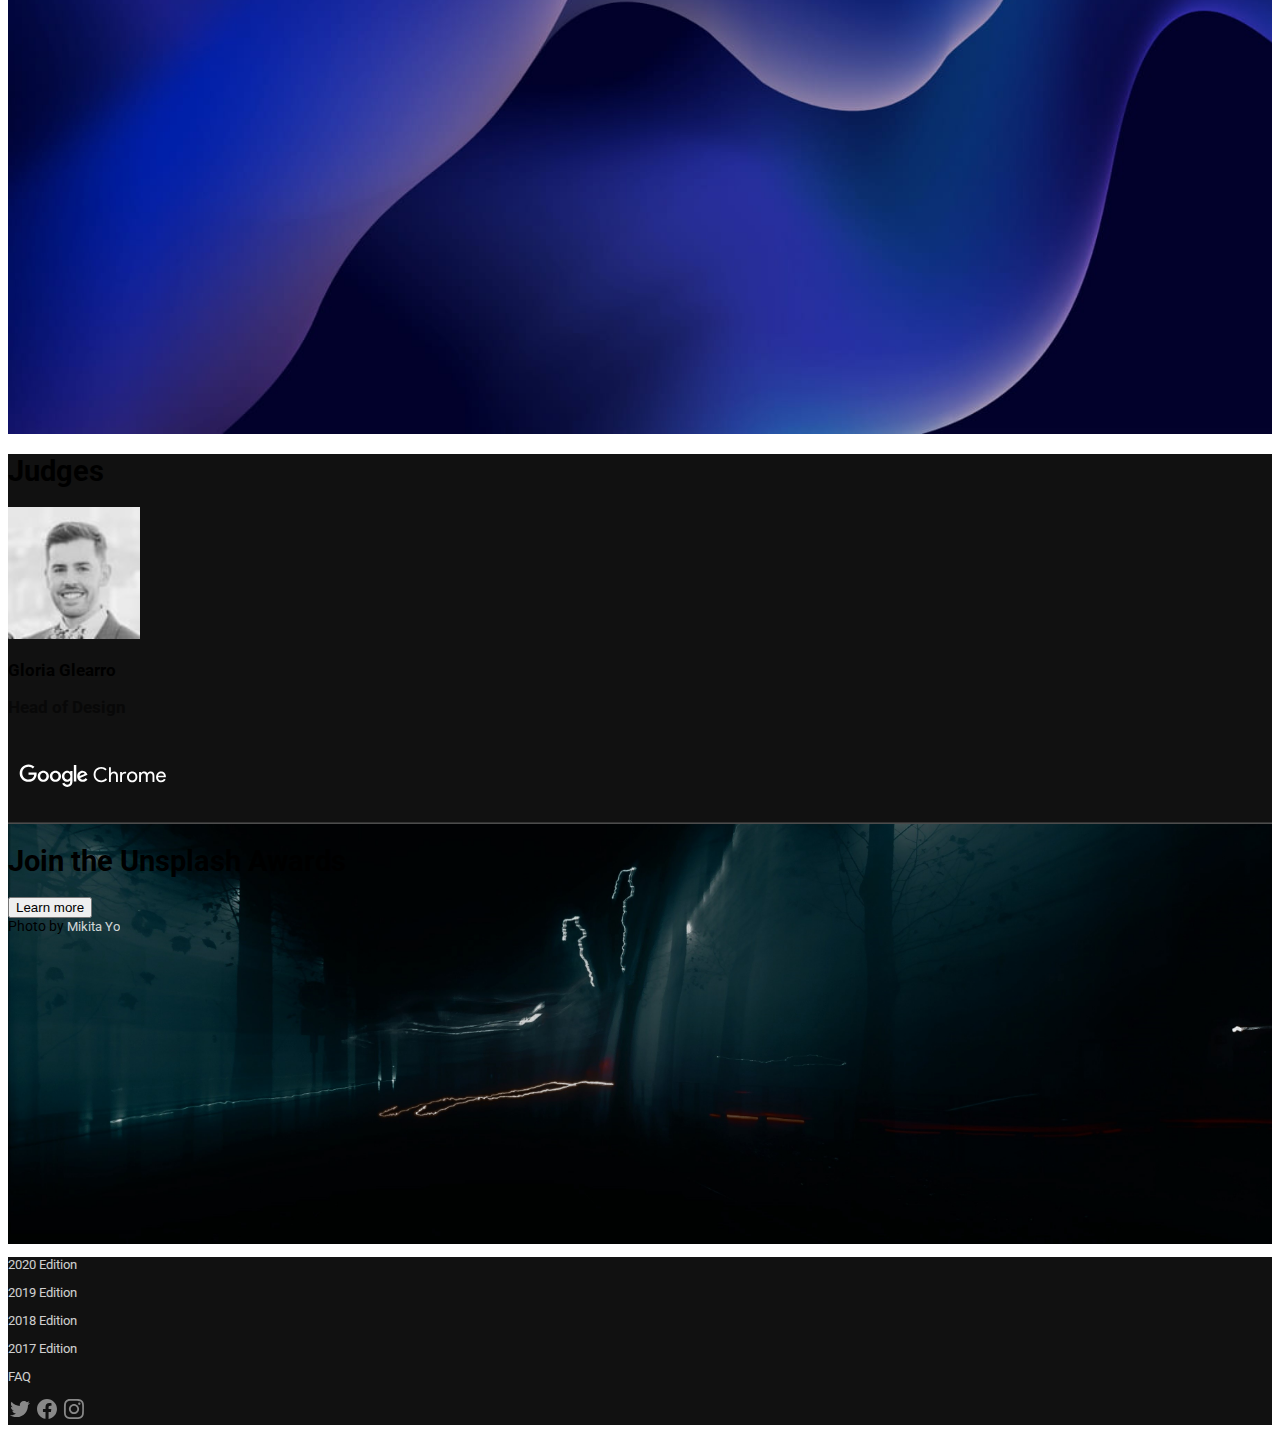
==== commit ab844b7e: "Keep some elements details" ====
--- a/awards/index.html
+++ b/awards/index.html
@@ -217,7 +217,7 @@
     <div class="container-fluid">
 
         <div class="row p-2 py-3 text-white d-flex flex-column justify-content-between"
-            style="height: var(--current-height); background: #111111;">
+            style="height: var(--current-height); background: #111;">
             <div class="row-12 d-flex justify-content-between">
                 <a>2021 Edition</a>
                 <a class="hyper-text-w" style="font-size: 1em;">FAQ</a>
@@ -247,12 +247,12 @@
                     select the featured images for each category.
                 </div>
                 <div class="col-4 py-5 ps-5">
-                    <h4><b>How to participate</b></h4>
-                    <ol>
-                        <li class="my-2">Select the category you’d like to participate in, and click Submit.</li>
-                        <li class="my-2">You can either <b>submit a new photo or choose a photo from your library.</b>
-                        </li>
-                        <li class="my-2">If choosing a photo from your library — only photos submitted after October
+                    <h3 class="mb-4"><b>How to participate</b></h3>
+                    <ol style="font-size: 1.2em;">
+                        <li class="my-3">Select the category you’d like to participate in, and click Submit.</li>
+                        <li class="my-3">You can either <b>submit a new photo or choose a photo from your library.</b>
+                        </li>
+                        <li class="my-3">If choosing a photo from your library — only photos submitted after October
                             31st
                             2020 will be
                         </li>
@@ -262,8 +262,8 @@
                     31st
                     2021 are automatically submitted to this year’s Awards. The number of eligible photos will be shown
                     under the Submit button.
-
-                    Read more about our rules and regulations here.
+                    <br><br>
+                    Read more about our rules and regulations <a class="hyper-text-w text-decoration-underline">here</a>.
                 </div>
             </div>
         </div>
@@ -309,7 +309,6 @@
                         <img src="image/profile-0.jpg" height="132px" class="rounded-pill me-4">
                         <h3>Gloria Glearro</h3>
                         <!-- แก้ text -->
-                        <!-- แก้ icon -->
                         <!-- แก้รูป -->
                     </div>
                     <div class="col-7 px-0 d-flex justify-content-between align-items-center">
@@ -336,15 +335,15 @@
             </div>
         </div>
 
-        <div class="row py-5 d-flex justify-content-center" style="background: #111">
-            <div class="col-4 py-5 d-flex justify-content-start">
-                <p class="pe-4 hyper-text-w">2020 Edition</p>
-                <p class="pe-4 hyper-text-w">2020 Edition</p>
-                <p class="pe-4 hyper-text-w">2020 Edition</p>
-                <p class="pe-4 hyper-text-w">2020 Edition</p>
-                <p class="pe-4 hyper-text-w">2020 Edition</p>
-            </div>
-            <div class="col-4 py-5 d-flex justify-content-end">
+        <div class="row pt-5 pb-3 d-flex justify-content-center" style="background: #111;">
+            <div class="col-4 pt-5 pb-2 d-flex justify-content-start">
+                <p class="me-4 hyper-text-w">2020 Edition</p>
+                <p class="me-4 hyper-text-w">2019 Edition</p>
+                <p class="me-4 hyper-text-w">2018 Edition</p>
+                <p class="me-4 hyper-text-w">2017 Edition</p>
+                <p class="me-4 hyper-text-w">FAQ</p>
+            </div>
+            <div class="col-4 pt-5 pb-2 d-flex justify-content-end">
                 <img src="icon/twitter.svg" height="24px" class="icon-thin mx-2">
                 <img src="icon/facebook.svg" height="24px" class="icon-thin mx-2">
                 <img src="icon/instagram.svg" height="24px" class="icon-thin mx-2">
--- a/awards/style.css
+++ b/awards/style.css
@@ -23,8 +23,8 @@
         border-top: 1px solid #4c4c4c;
         background-size: auto 80%;
         background-repeat: no-repeat;
-        background-position: 118% 50%;
-        background-image: url("../icon/leaves.svg");
+        background-position: 120% 50%;
+        background-image: url("icon/leaves.svg");
     }
 
     .awards-icon-hover:hover {
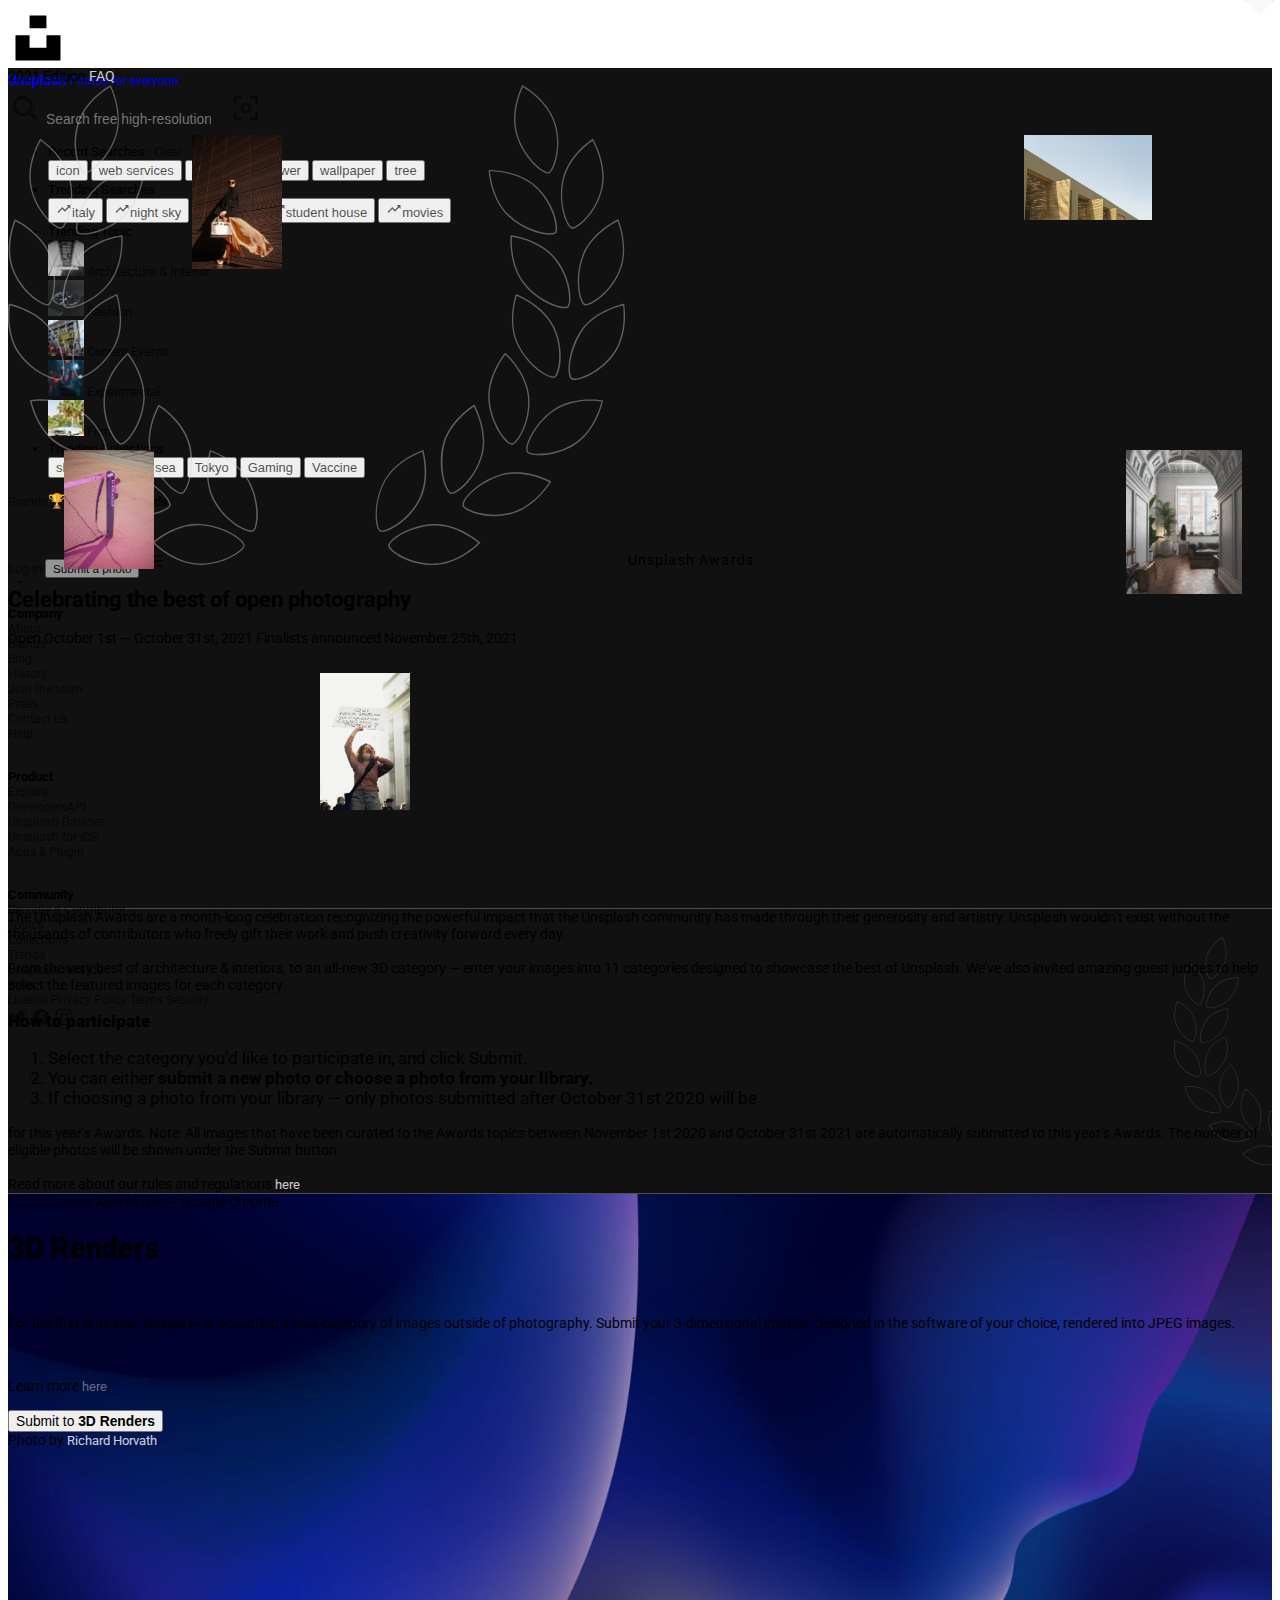
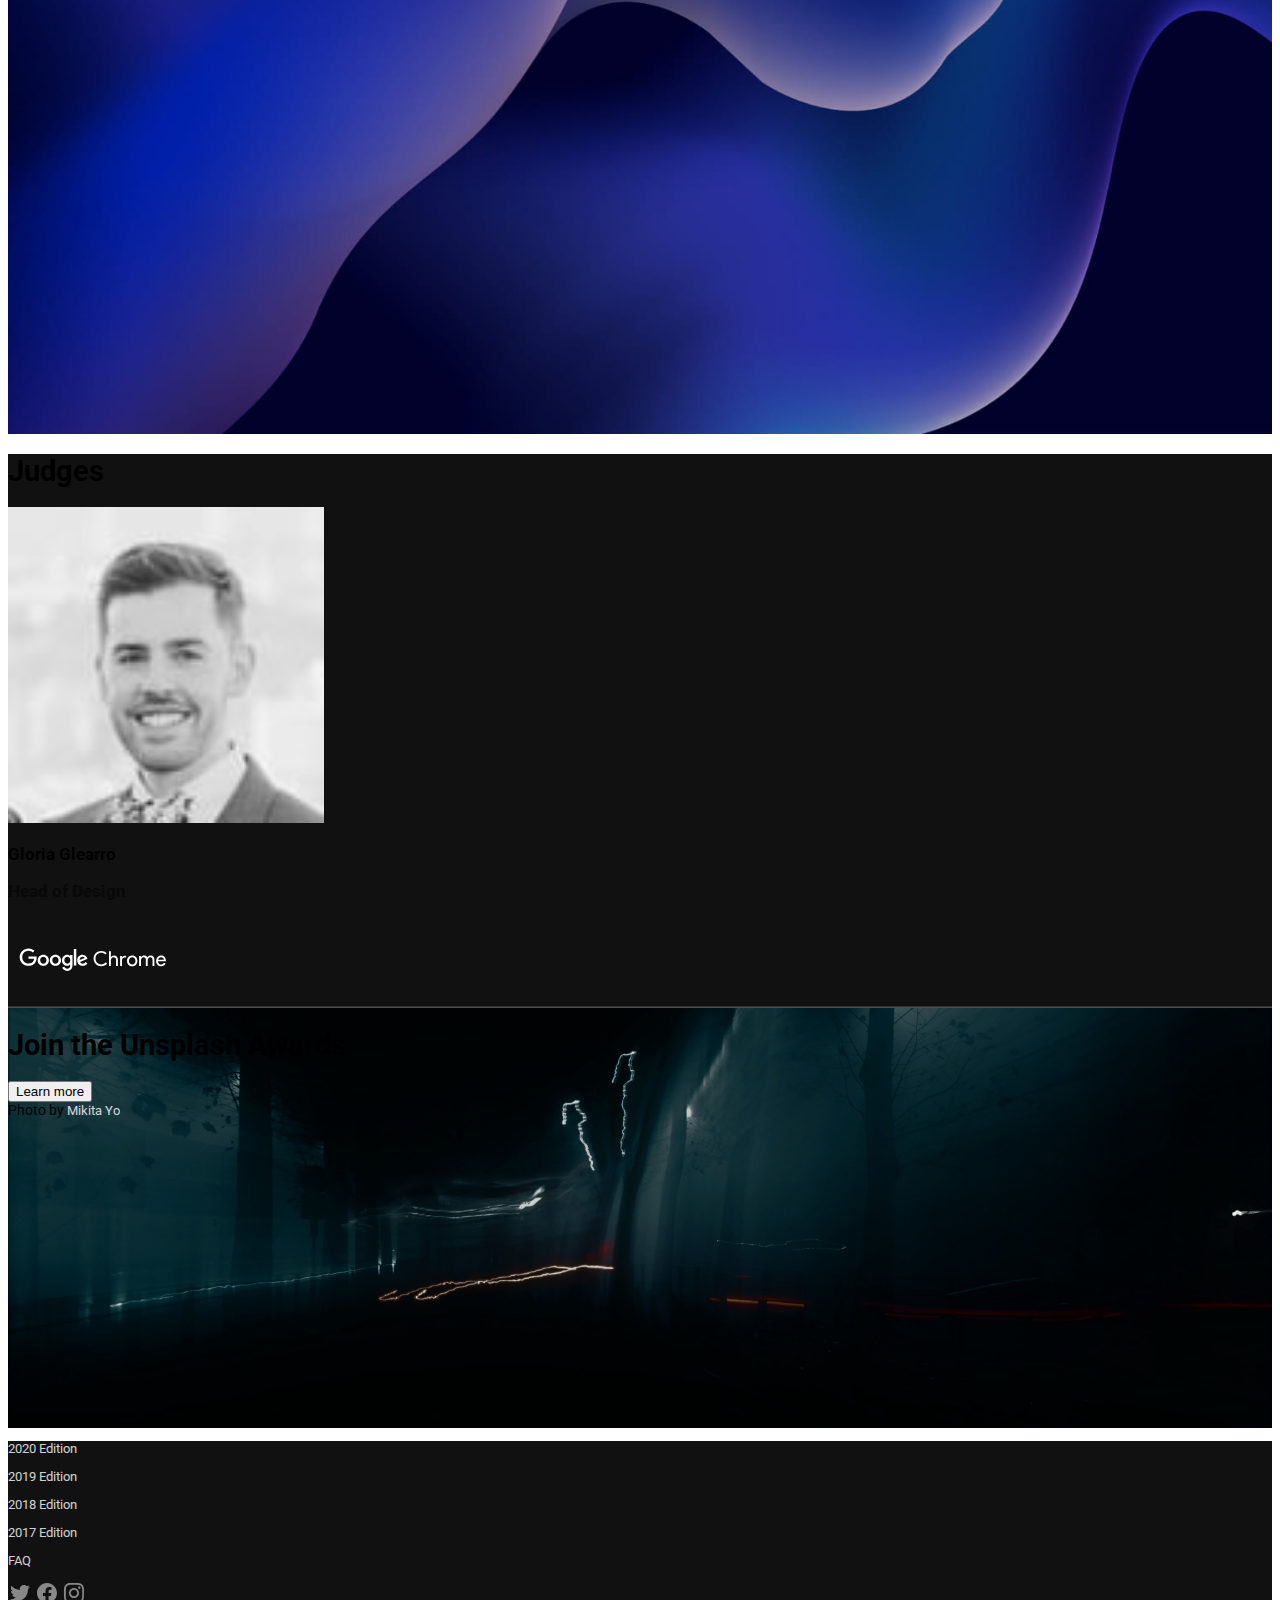
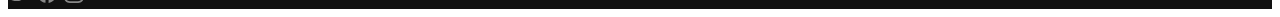
==== commit 96aa526b: "Add animation on header element" ====
--- a/awards/index.html
+++ b/awards/index.html
@@ -15,6 +15,7 @@
         crossorigin="anonymous"></script>
 
     <link rel="stylesheet" href="style.css">
+    <link rel="stylesheet" href="animation.css">
     <link rel="stylesheet" href="../style.css">
     <script src="script.js"></script>
 
@@ -216,25 +217,33 @@
 
     <div class="container-fluid">
 
-        <div class="row p-2 py-3 text-white d-flex flex-column justify-content-between"
+        <div class="row p-2 py-3 text-white d-flex flex-column justify-content-between position-relative"
             style="height: var(--current-height); background: #111;">
+
+            <img src="../category/3d-renders/image/5.jpg" class="frame-5">
+            <img src="../category/architecture-and-interior/image/6.jpg" class="frame-6">
+            <img src="../category/current-events/image/7.jpg" class="frame-7">
+            <img src="../category/experimental/image/8.jpg" class="frame-8">
+            <img src="../category/fashion/image/9.jpg" class="frame-9">
+
             <div class="row-12 d-flex justify-content-between">
-                <a>2021 Edition</a>
-                <a class="hyper-text-w" style="font-size: 1em;">FAQ</a>
-            </div>
-            <div class="row-12 d-flex align-items-center justify-content-center flex-column frame-1">
-                <span class="display-1 fw-bold" style="letter-spacing: .08em;">Unsplash Awards</span>
-                <h2>Celebrating the best of open photography</h2>
+                <span class="frame-4">2021 Edition</span>
+                <a class="hyper-text-w frame-4" style="font-size: 1em;">FAQ</a>
+            </div>
+            <div class="row-12 d-flex align-items-center justify-content-center flex-column position-relative">
+                <img src="../icon/leaves.svg" class="position-absolute frame-1">
+                <span class="display-1 fw-bold frame-2" style="letter-spacing: .08em;">Unsplash Awards</span>
+                <h2 class="frame-3">Celebrating the best of open photography</h2>
             </div>
             <div class="row-12 d-flex justify-content-between">
-                <a>Open October 1st — October 31st, 2021</a>
-                <a>Finalists announced November 25th, 2021</a>
+                <span class="frame-4">Open October 1st — October 31st, 2021</span>
+                <span class="frame-4">Finalists announced November 25th, 2021</span>
             </div>
         </div>
 
         <div class="row py-5 background-image-2">
             <div class="row py-4 d-flex justify-content-center text-white">
-                <div class="col-4 py-5 pe-5">
+                <div class="col-xl-4 col-lg-5 col-md-6 col-sm-12 px-sm-4 py-5 pe-5">
                     The Unsplash Awards are a month-long celebration recognizing the powerful impact that the Unsplash
                     community has made through their generosity and artistry. Unsplash wouldn’t exist without the
                     thousands
@@ -246,7 +255,7 @@
                     help
                     select the featured images for each category.
                 </div>
-                <div class="col-4 py-5 ps-5">
+                <div class="col-xl-4 col-lg-5 col-md-6 col-sm-12 px-sm-4 py-5 ps-5">
                     <h3 class="mb-4"><b>How to participate</b></h3>
                     <ol style="font-size: 1.2em;">
                         <li class="my-3">Select the category you’d like to participate in, and click Submit.</li>
@@ -263,7 +272,8 @@
                     2021 are automatically submitted to this year’s Awards. The number of eligible photos will be shown
                     under the Submit button.
                     <br><br>
-                    Read more about our rules and regulations <a class="hyper-text-w text-decoration-underline">here</a>.
+                    Read more about our rules and regulations <a
+                        class="hyper-text-w text-decoration-underline">here</a>.
                 </div>
             </div>
         </div>
@@ -272,7 +282,7 @@
         <div class="row py-5 bg-secondary d-flex justify-content-center background-image-1"
             style="background-image: url('image/test.jpg');">
             <!-- แก้รูป -->
-            <div class="col-4 d-flex flex-column justify-content-between">
+            <div class="col-xl-4 col-lg-5 col-md-6 col-sm-12 px-sm-4 d-flex flex-column justify-content-between">
                 <div class="row d-flex pe-5 text-white">
                     <span style="font-size: .96em; opacity: .6;">Official Judge</span>
                     <span style="font-size: .96em;">Alex Ainslie — Google Chrome</span>
@@ -293,20 +303,19 @@
                 </div>
                 <span class="text-white">Photo by <a class="hyper-text-w">Richard Horvath</a></span>
             </div>
-            <div class="col-4"></div>
+            <div class="col-xl-4 col-lg-5 col-md-6 col-sm-0 px-sm-4"></div>
         </div>
 
         <!-- profile gallery -->
-        <div class="row py-5 d-flex justify-content-center text-white"
-            style="background: #111;">
-
-            <div class="col-8 py-5 px-0">
+        <div class="row py-5 d-flex justify-content-center text-white" style="background: #111;">
+
+            <div class="col-xl-8 col-lg-10 col-md-12 col-sm-12 px-sm-4 py-5 px-0">
                 <h1 class="display-4 fw-bold pb-5">Judges</h1>
 
                 <!-- profile ของแต่ละคน (ต้นแบบ) -->
                 <div class="row px-4 py-5 m-0 text-white profile-hover" style="border-bottom: 1px solid #333">
                     <div class="col-5 px-0 d-flex align-items-center">
-                        <img src="image/profile-0.jpg" height="132px" class="rounded-pill me-4">
+                        <img src="image/profile-0.jpg" width="25%" class="rounded-pill me-4">
                         <h3>Gloria Glearro</h3>
                         <!-- แก้ text -->
                         <!-- แก้รูป -->
@@ -336,14 +345,15 @@
         </div>
 
         <div class="row pt-5 pb-3 d-flex justify-content-center" style="background: #111;">
-            <div class="col-4 pt-5 pb-2 d-flex justify-content-start">
+            <div
+                class="col-xl-4 col-lg-5 col-md-6 col-sm-10 px-sm-4 pt-5 pb-2 d-flex justify-content-start text-nowrap">
                 <p class="me-4 hyper-text-w">2020 Edition</p>
                 <p class="me-4 hyper-text-w">2019 Edition</p>
                 <p class="me-4 hyper-text-w">2018 Edition</p>
                 <p class="me-4 hyper-text-w">2017 Edition</p>
                 <p class="me-4 hyper-text-w">FAQ</p>
             </div>
-            <div class="col-4 pt-5 pb-2 d-flex justify-content-end">
+            <div class="col-xl-4 col-lg-5 col-md-6 col-sm-2 px-sm-4 pt-5 pb-2 d-flex justify-content-end">
                 <img src="icon/twitter.svg" height="24px" class="icon-thin mx-2">
                 <img src="icon/facebook.svg" height="24px" class="icon-thin mx-2">
                 <img src="icon/instagram.svg" height="24px" class="icon-thin mx-2">
--- a/awards/style.css
+++ b/awards/style.css
@@ -4,10 +4,59 @@
 
     .frame-1 {
         height: 480px;
-        background-image: url("../icon/leaves.svg");
-        background-repeat: no-repeat;
-        background-position: center;
-        background-size: contain;
+        animation: opacity-frame-1 12s ease-in;
+    }
+
+    .frame-2 {
+        animation: opacity-frame-2 12s ease-in;
+    }
+
+    .frame-3 {
+        animation: opacity-frame-3 12s ease-in;
+    }
+
+    .frame-4 {
+        animation: opacity-frame-4 12s ease-in;
+    }
+
+    .frame-5 {
+        width: 9%;
+        position: absolute;
+        right: 3%;
+        top: 50%;
+        animation: opacity-frame-5 12s ease-in, up-down 2800ms infinite alternate;
+    }
+
+    .frame-6 {
+        right: 10%;
+        top: 15%;
+        width: 10%;
+        position: absolute;
+        animation: opacity-frame-6 12s ease-in, up-down 2200ms infinite alternate;
+    }
+
+    .frame-7 {
+        left: 25%;
+        bottom: 10%;
+        width: 7%;
+        position: absolute;
+        animation: opacity-frame-7 12s ease-in, up-down 1900ms infinite alternate;
+    }
+
+    .frame-8 {
+        width: 7%;
+        top: 50%;
+        left: 5%;
+        position: absolute;
+        animation: opacity-frame-8 12s ease-in, up-down 2500ms infinite alternate;
+    }
+
+    .frame-9 {
+        width: 7%;
+        top: 15%;
+        left: 15%;
+        position: absolute;
+        animation: opacity-frame-9 12s ease-in, up-down 1800ms infinite alternate;
     }
 
     .background-image-1 {
--- a/awards/animation.css
+++ b/awards/animation.css
@@ -0,0 +1,332 @@
+@keyframes opacity-frame-1 {
+    0% {
+        opacity: 0;
+    }
+    10% {
+        opacity: 1;
+    }
+    20% {
+        opacity: 1;
+    }
+    30% {
+        opacity: 1;
+    }
+    40% {
+        opacity: 1;
+    }
+    50% {
+        opacity: 1;
+    }
+    60% {
+        opacity: 1;
+    }
+    70% {
+        opacity: 1;
+    }
+    80% {
+        opacity: 1;
+    }
+    90% {
+        opacity: 1;
+    }
+    100% {
+        opacity: 1;
+    }
+}
+
+@keyframes opacity-frame-2 {
+    0% {
+        opacity: 0;
+    }
+    10% {
+        opacity: 0;
+    }
+    20% {
+        opacity: 1;
+    }
+    30% {
+        opacity: 1;
+    }
+    40% {
+        opacity: 1;
+    }
+    50% {
+        opacity: 1;
+    }
+    60% {
+        opacity: 1;
+    }
+    70% {
+        opacity: 1;
+    }
+    80% {
+        opacity: 1;
+    }
+    90% {
+        opacity: 1;
+    }
+    100% {
+        opacity: 1;
+    }
+}
+
+@keyframes opacity-frame-3 {
+    0% {
+        opacity: 0;
+    }
+    10% {
+        opacity: 0;
+    }
+    20% {
+        opacity: 0;
+    }
+    30% {
+        opacity: 1;
+    }
+    40% {
+        opacity: 1;
+    }
+    50% {
+        opacity: 1;
+    }
+    60% {
+        opacity: 1;
+    }
+    70% {
+        opacity: 1;
+    }
+    80% {
+        opacity: 1;
+    }
+    90% {
+        opacity: 1;
+    }
+    100% {
+        opacity: 1;
+    }
+}
+
+@keyframes opacity-frame-4 {
+    0% {
+        opacity: 0;
+    }
+    10% {
+        opacity: 0;
+    }
+    20% {
+        opacity: 0;
+    }
+    30% {
+        opacity: 0;
+    }
+    40% {
+        opacity: 1;
+    }
+    50% {
+        opacity: 1;
+    }
+    60% {
+        opacity: 1;
+    }
+    70% {
+        opacity: 1;
+    }
+    80% {
+        opacity: 1;
+    }
+    90% {
+        opacity: 1;
+    }
+    100% {
+        opacity: 1;
+    }
+}
+
+@keyframes opacity-frame-5 {
+    0% {
+        opacity: 0;
+    }
+    10% {
+        opacity: 0;
+    }
+    20% {
+        opacity: 0;
+    }
+    30% {
+        opacity: 0;
+    }
+    40% {
+        opacity: 0;
+    }
+    50% {
+        opacity: 1;
+    }
+    60% {
+        opacity: 1;
+    }
+    70% {
+        opacity: 1;
+    }
+    80% {
+        opacity: 1;
+    }
+    90% {
+        opacity: 1;
+    }
+    100% {
+        opacity: 1;
+    }
+}
+
+@keyframes opacity-frame-6 {
+    0% {
+        opacity: 0;
+    }
+    10% {
+        opacity: 0;
+    }
+    20% {
+        opacity: 0;
+    }
+    30% {
+        opacity: 0;
+    }
+    40% {
+        opacity: 0;
+    }
+    50% {
+        opacity: 0;
+    }
+    60% {
+        opacity: 1;
+    }
+    70% {
+        opacity: 1;
+    }
+    80% {
+        opacity: 1;
+    }
+    90% {
+        opacity: 1;
+    }
+    100% {
+        opacity: 1;
+    }
+}
+
+@keyframes opacity-frame-7 {
+    0% {
+        opacity: 0;
+    }
+    10% {
+        opacity: 0;
+    }
+    20% {
+        opacity: 0;
+    }
+    30% {
+        opacity: 0;
+    }
+    40% {
+        opacity: 0;
+    }
+    50% {
+        opacity: 0;
+    }
+    60% {
+        opacity: 0;
+    }
+    70% {
+        opacity: 1;
+    }
+    80% {
+        opacity: 1;
+    }
+    90% {
+        opacity: 1;
+    }
+    100% {
+        opacity: 1;
+    }
+}
+
+@keyframes opacity-frame-8 {
+    0% {
+        opacity: 0;
+    }
+    10% {
+        opacity: 0;
+    }
+    20% {
+        opacity: 0;
+    }
+    30% {
+        opacity: 0;
+    }
+    40% {
+        opacity: 0;
+    }
+    50% {
+        opacity: 0;
+    }
+    60% {
+        opacity: 0;
+    }
+    70% {
+        opacity: 0;
+    }
+    80% {
+        opacity: 1;
+    }
+    90% {
+        opacity: 1;
+    }
+    100% {
+        opacity: 1;
+    }
+}
+
+@keyframes opacity-frame-9 {
+    0% {
+        opacity: 0;
+    }
+    10% {
+        opacity: 0;
+    }
+    20% {
+        opacity: 0;
+    }
+    30% {
+        opacity: 0;
+    }
+    40% {
+        opacity: 0;
+    }
+    50% {
+        opacity: 0;
+    }
+    60% {
+        opacity: 0;
+    }
+    70% {
+        opacity: 0;
+    }
+    80% {
+        opacity: 0;
+    }
+    90% {
+        opacity: 1;
+    }
+    100% {
+        opacity: 1;
+    }
+}
+
+@keyframes up-down {
+    from {
+        transform: translateY(-4px);
+    }
+    to {
+        transform: translateY(4px);
+    }
+}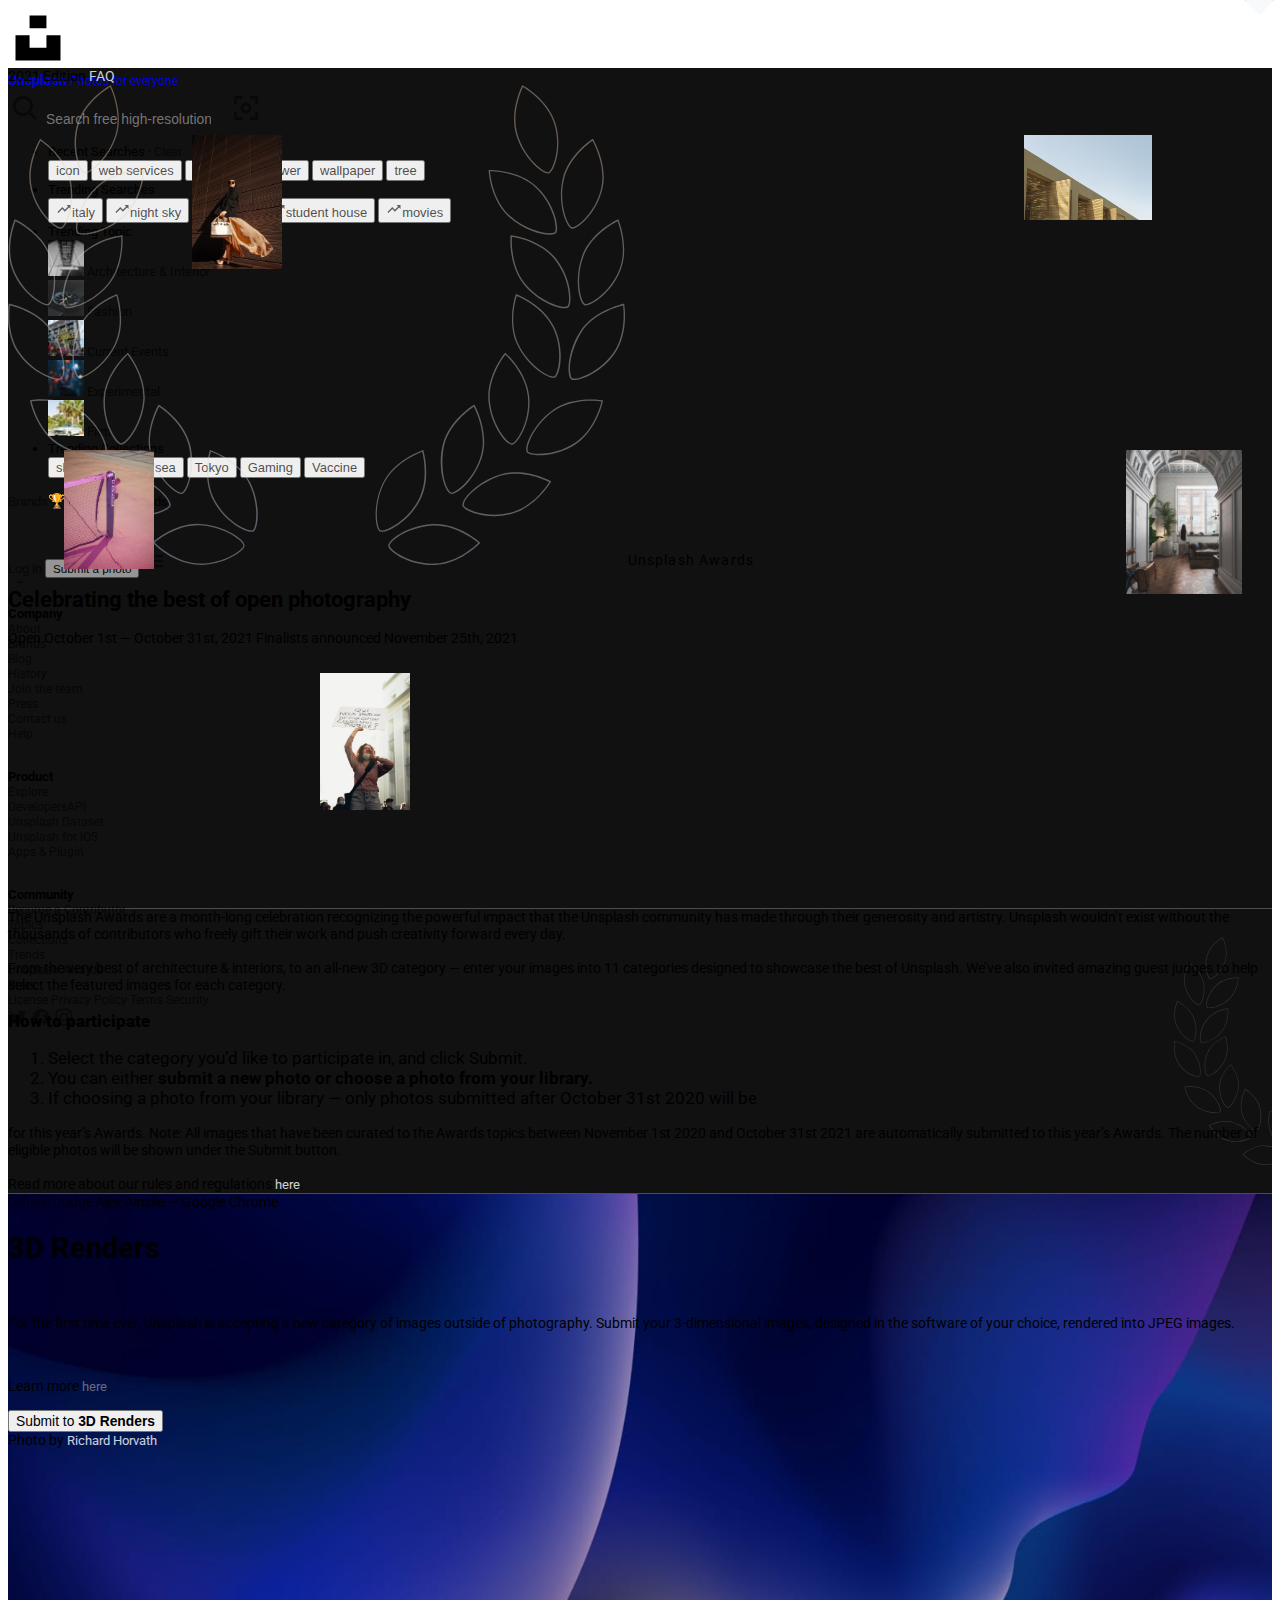
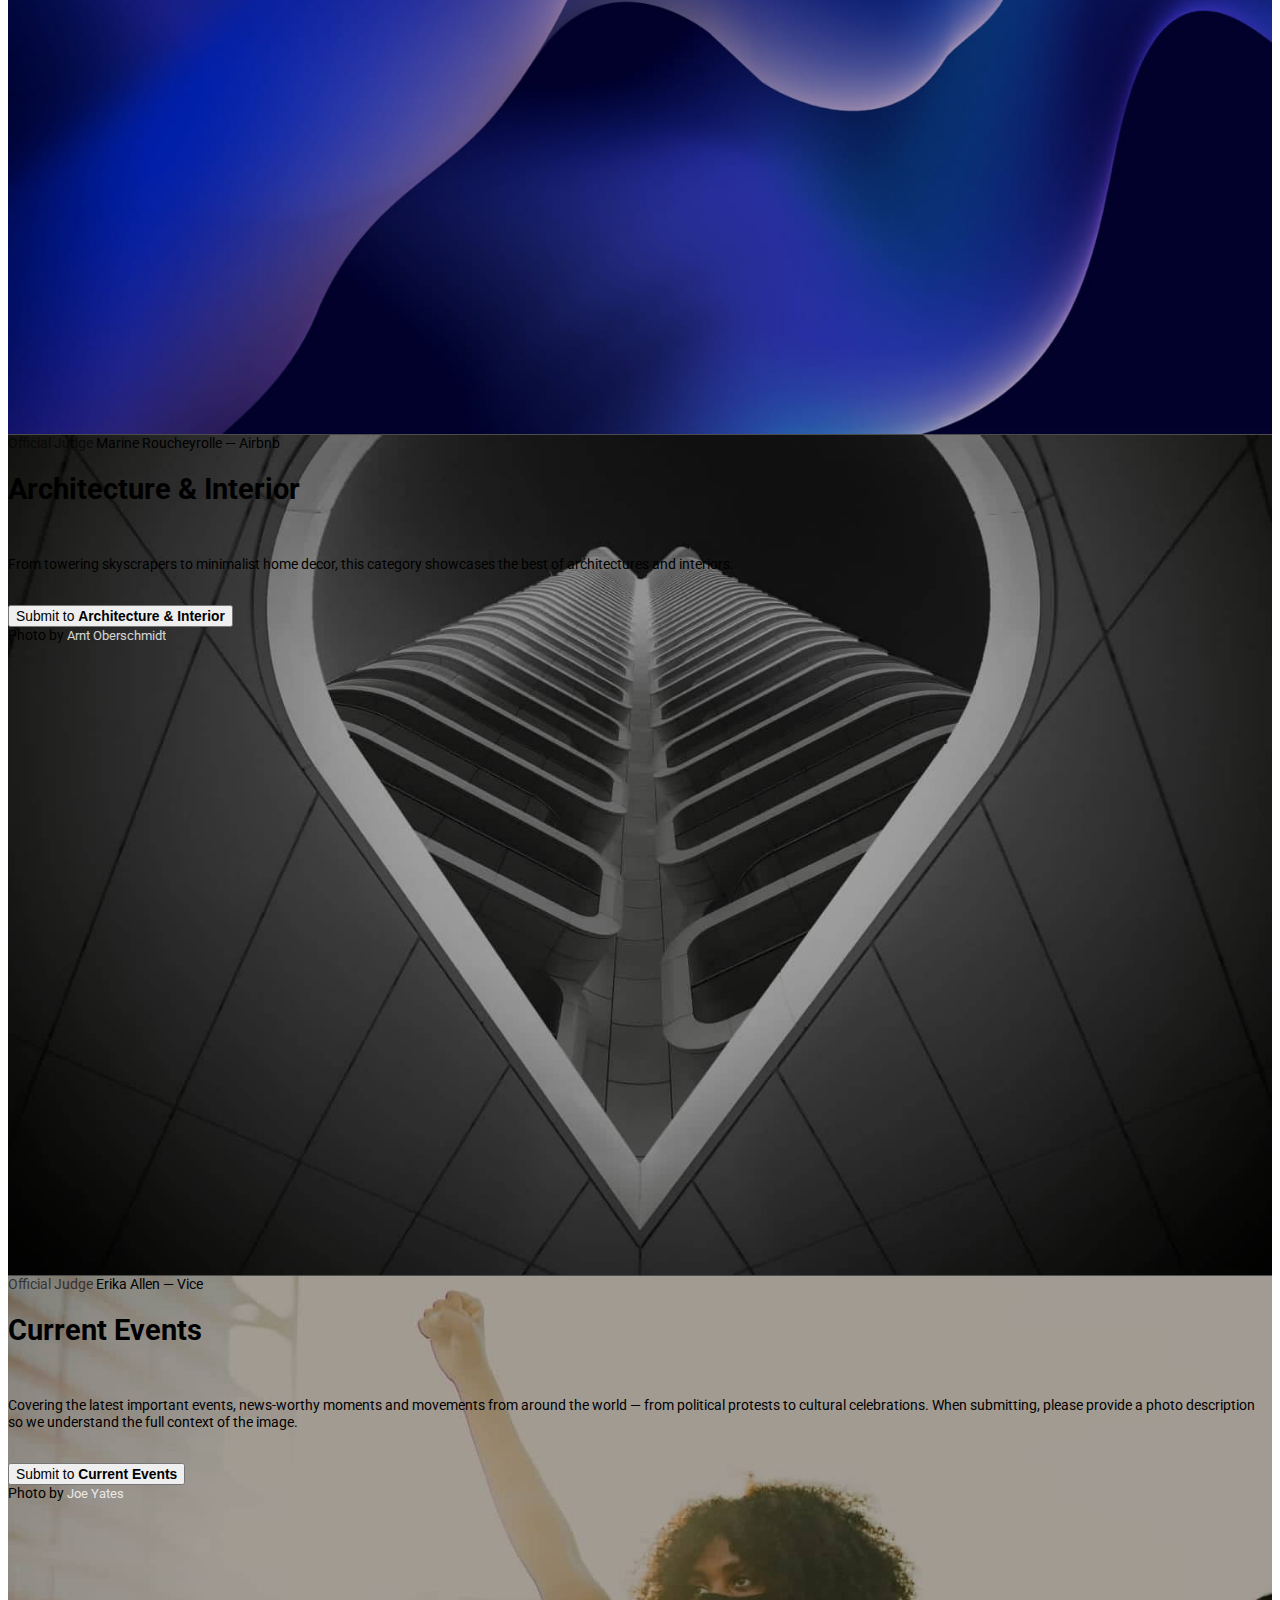
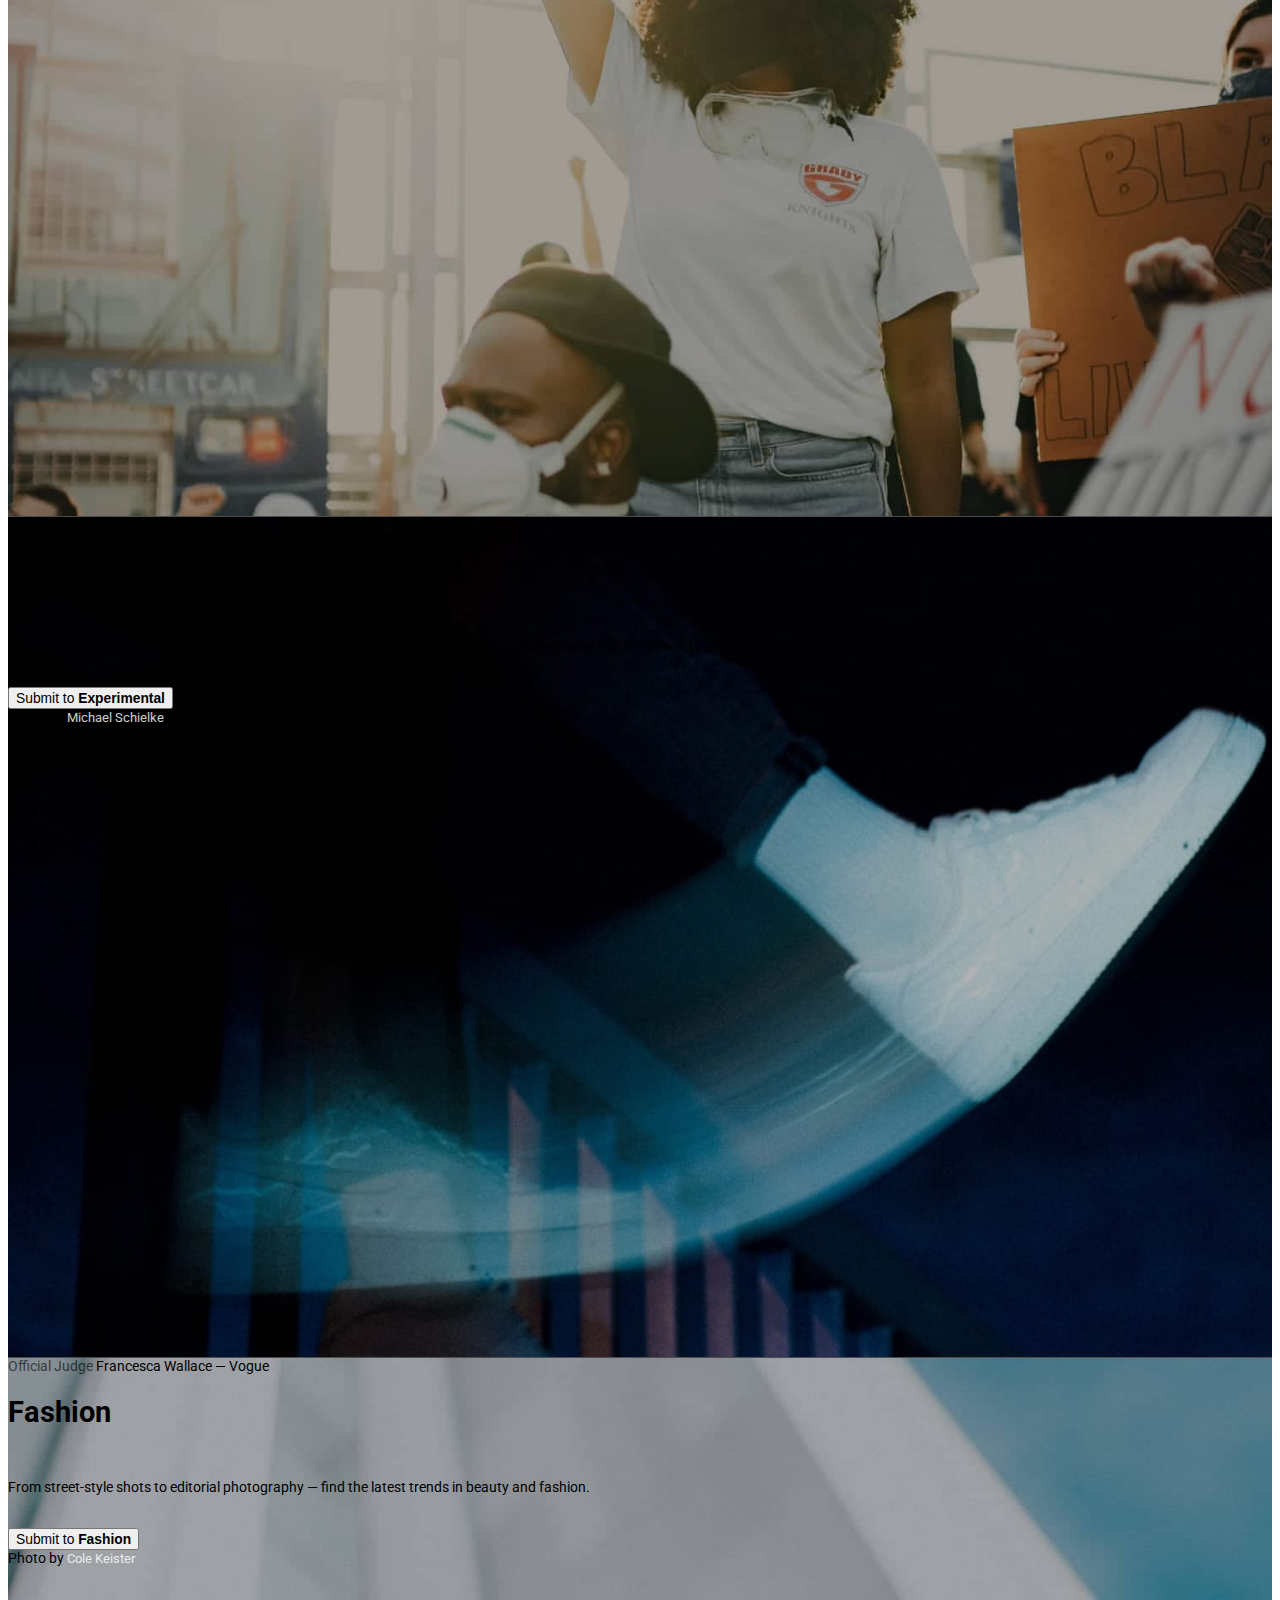
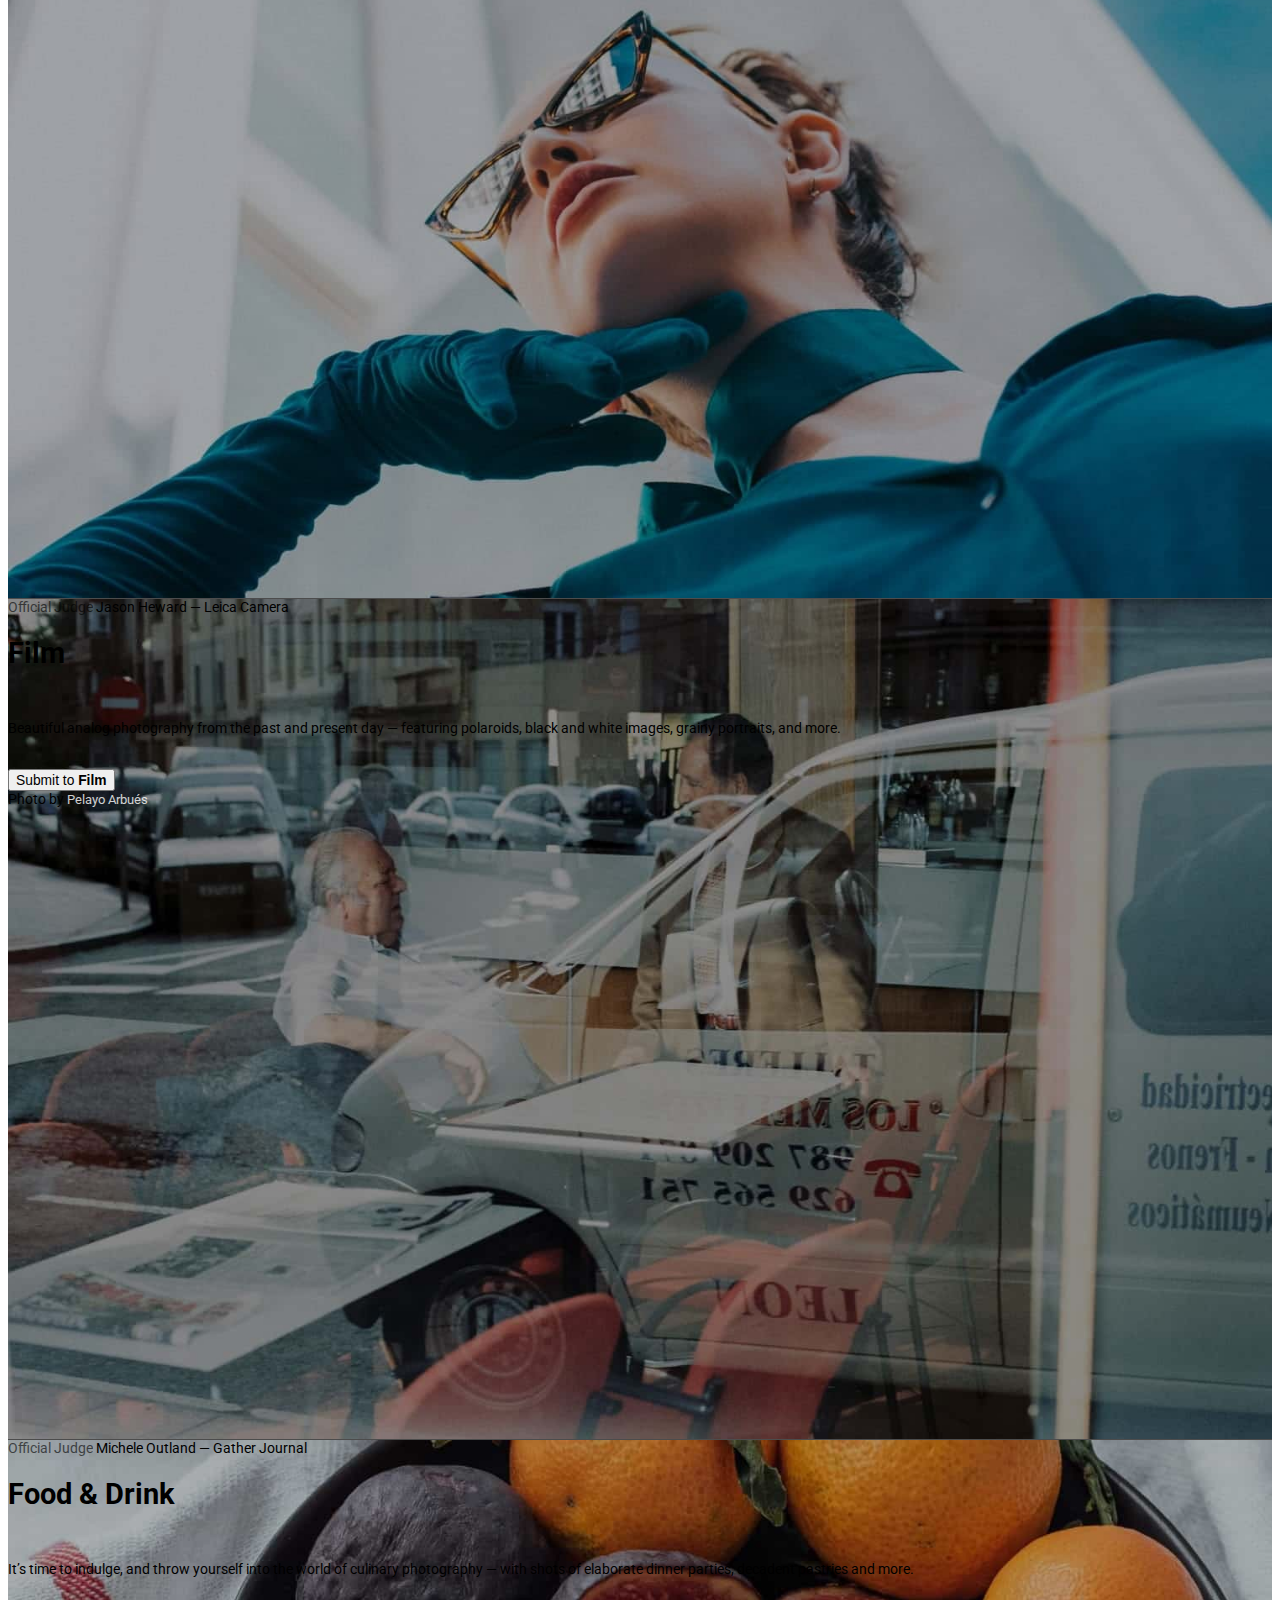
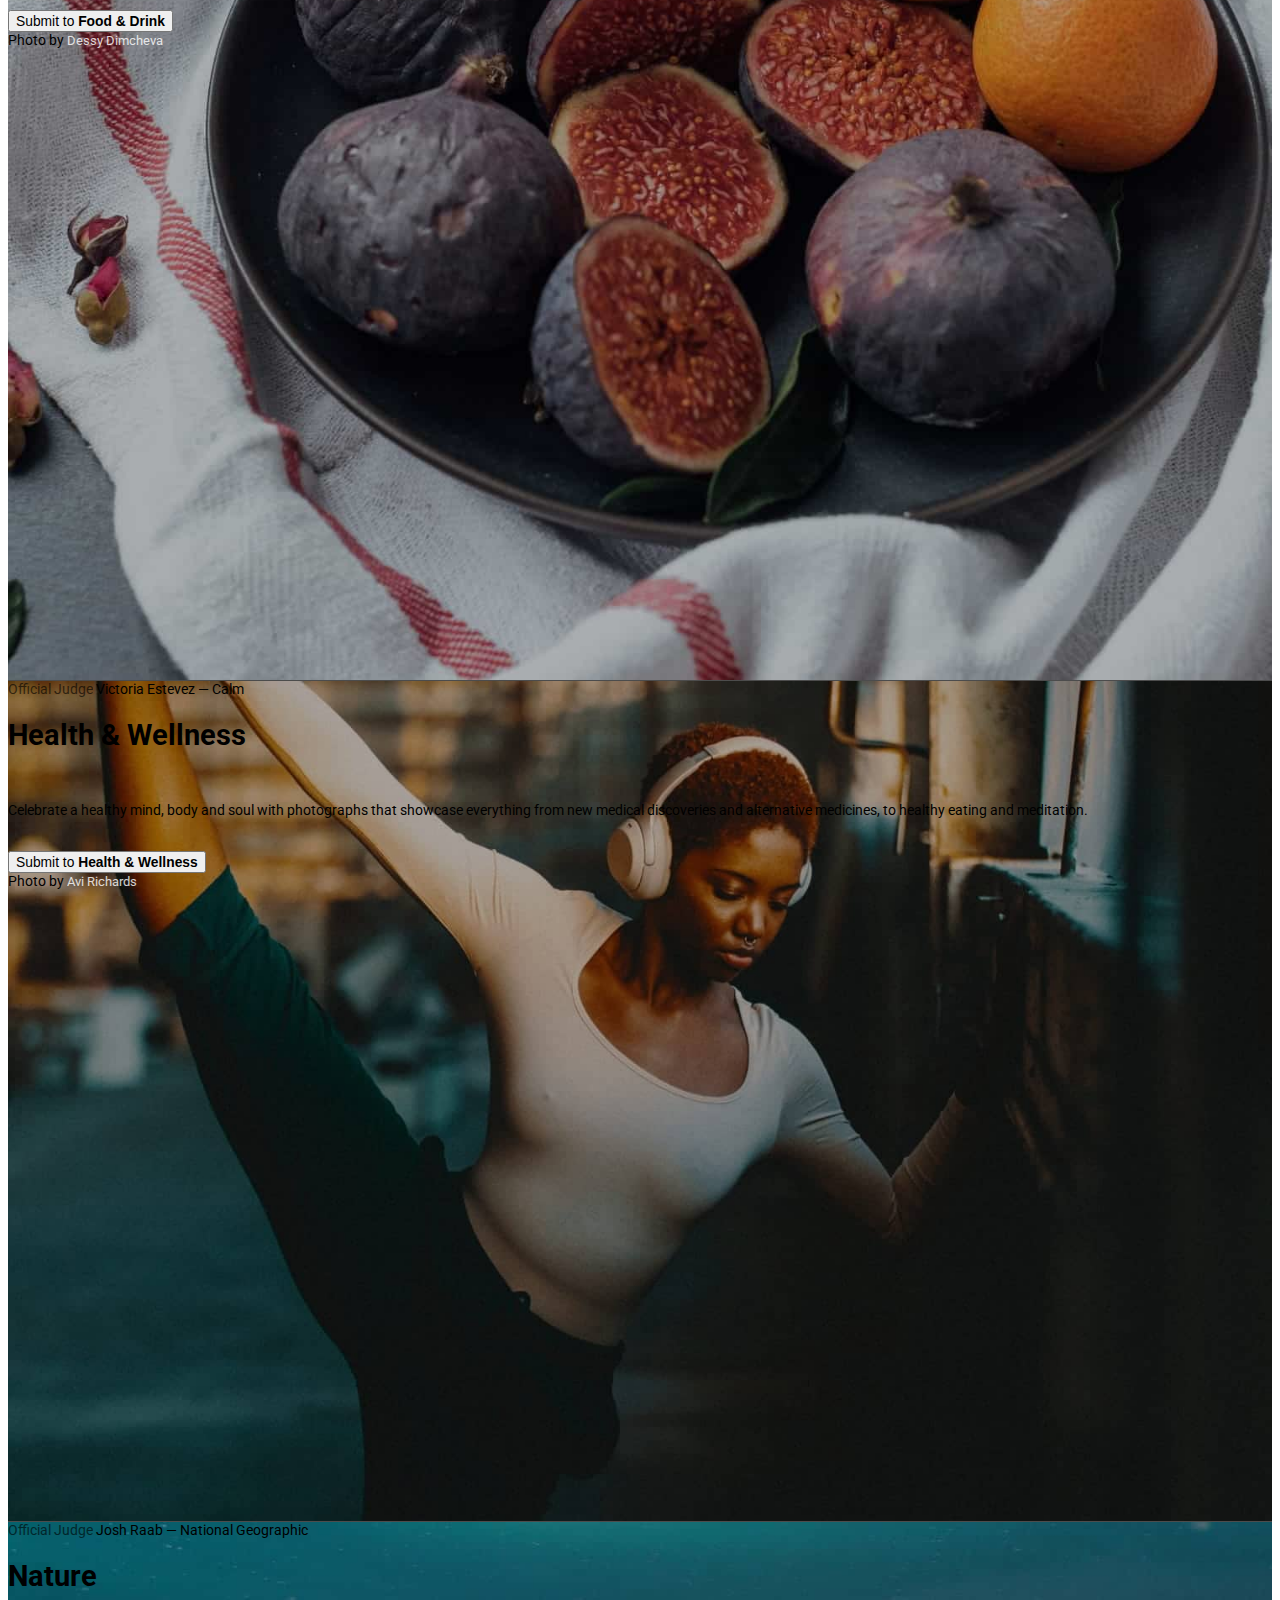
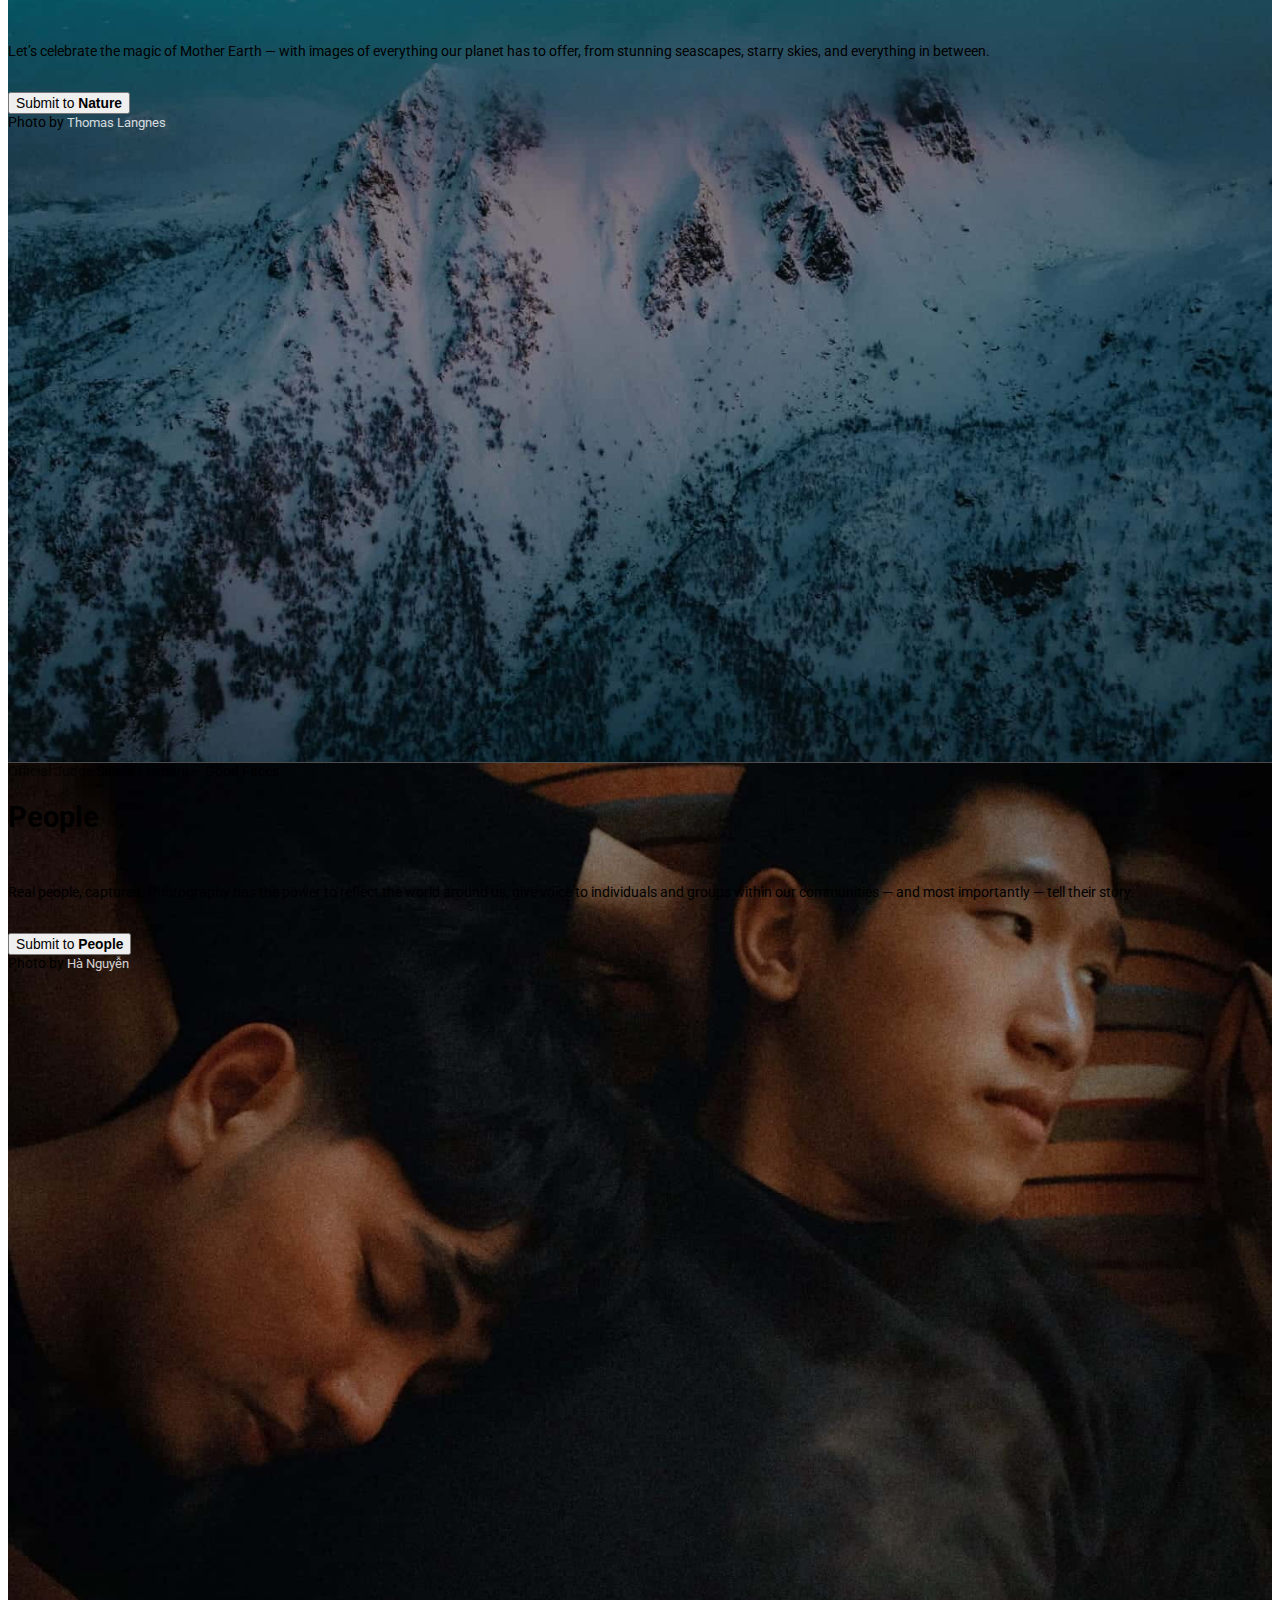
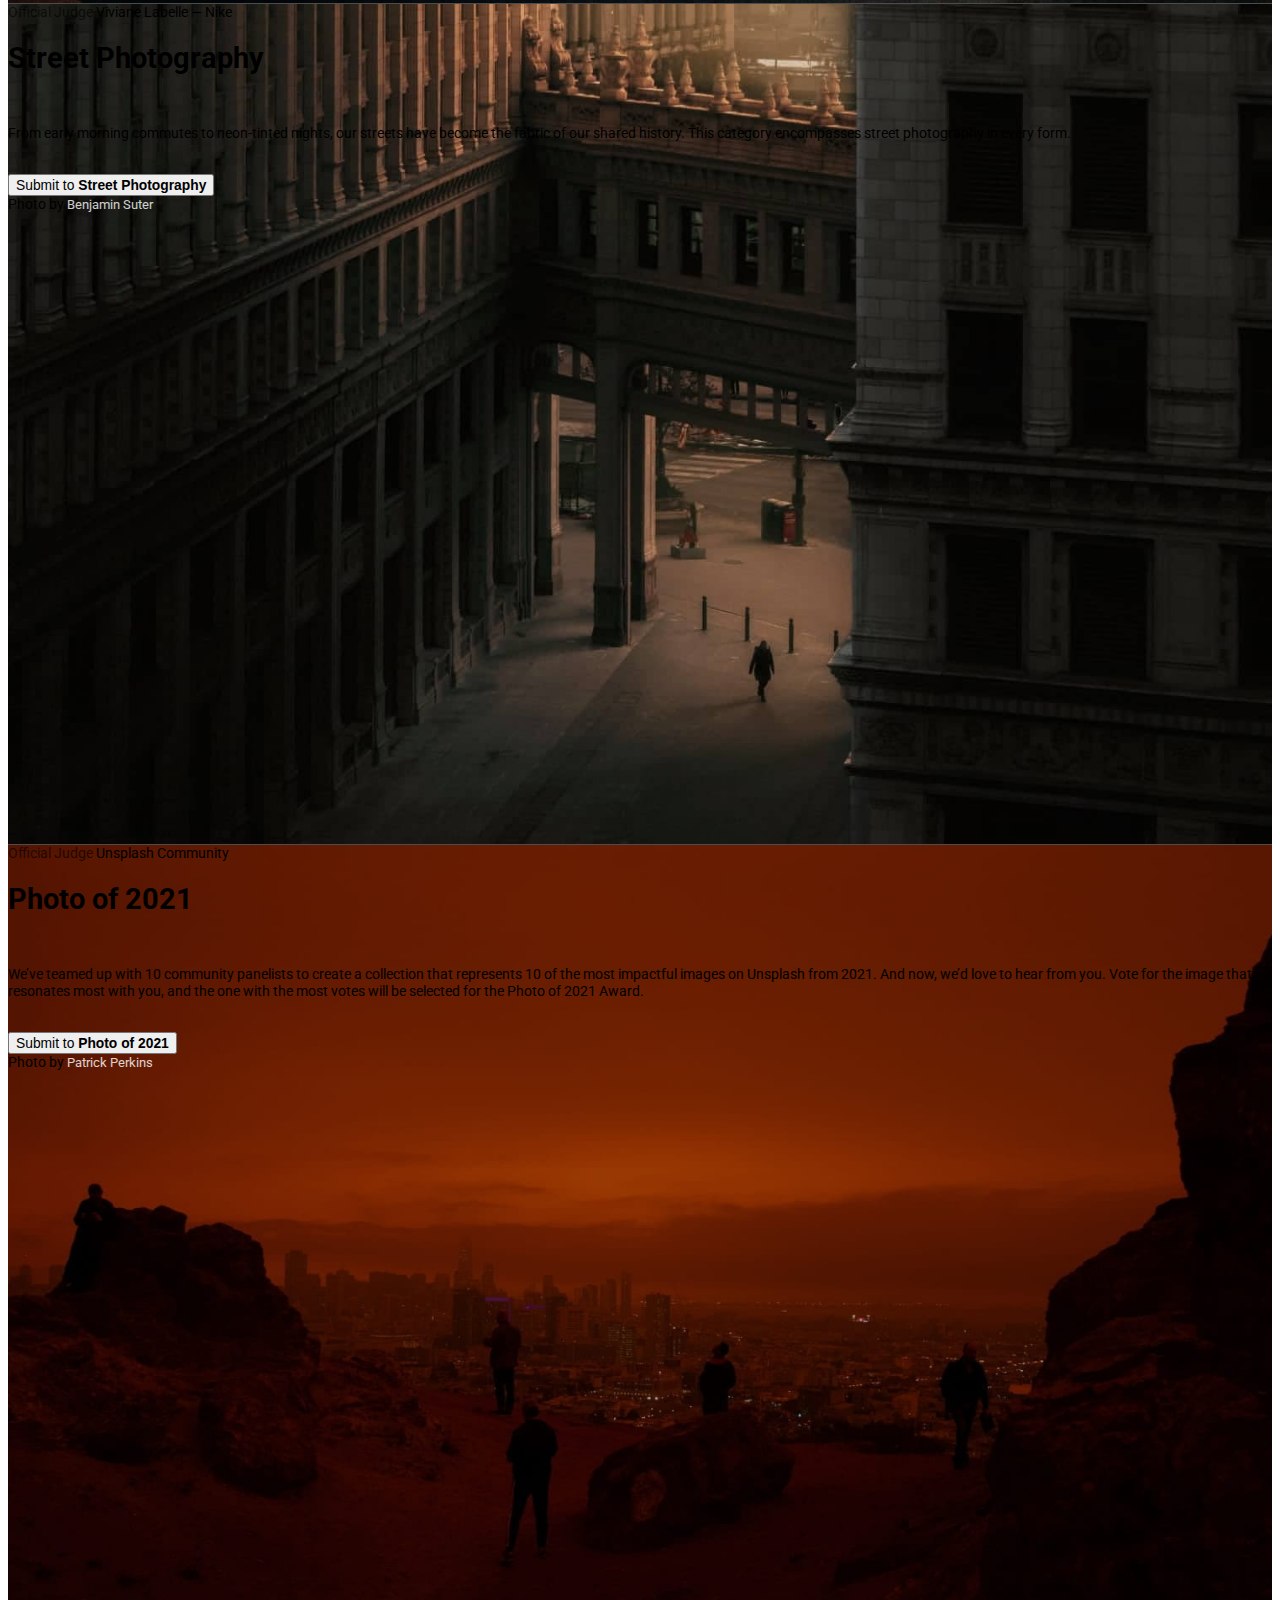
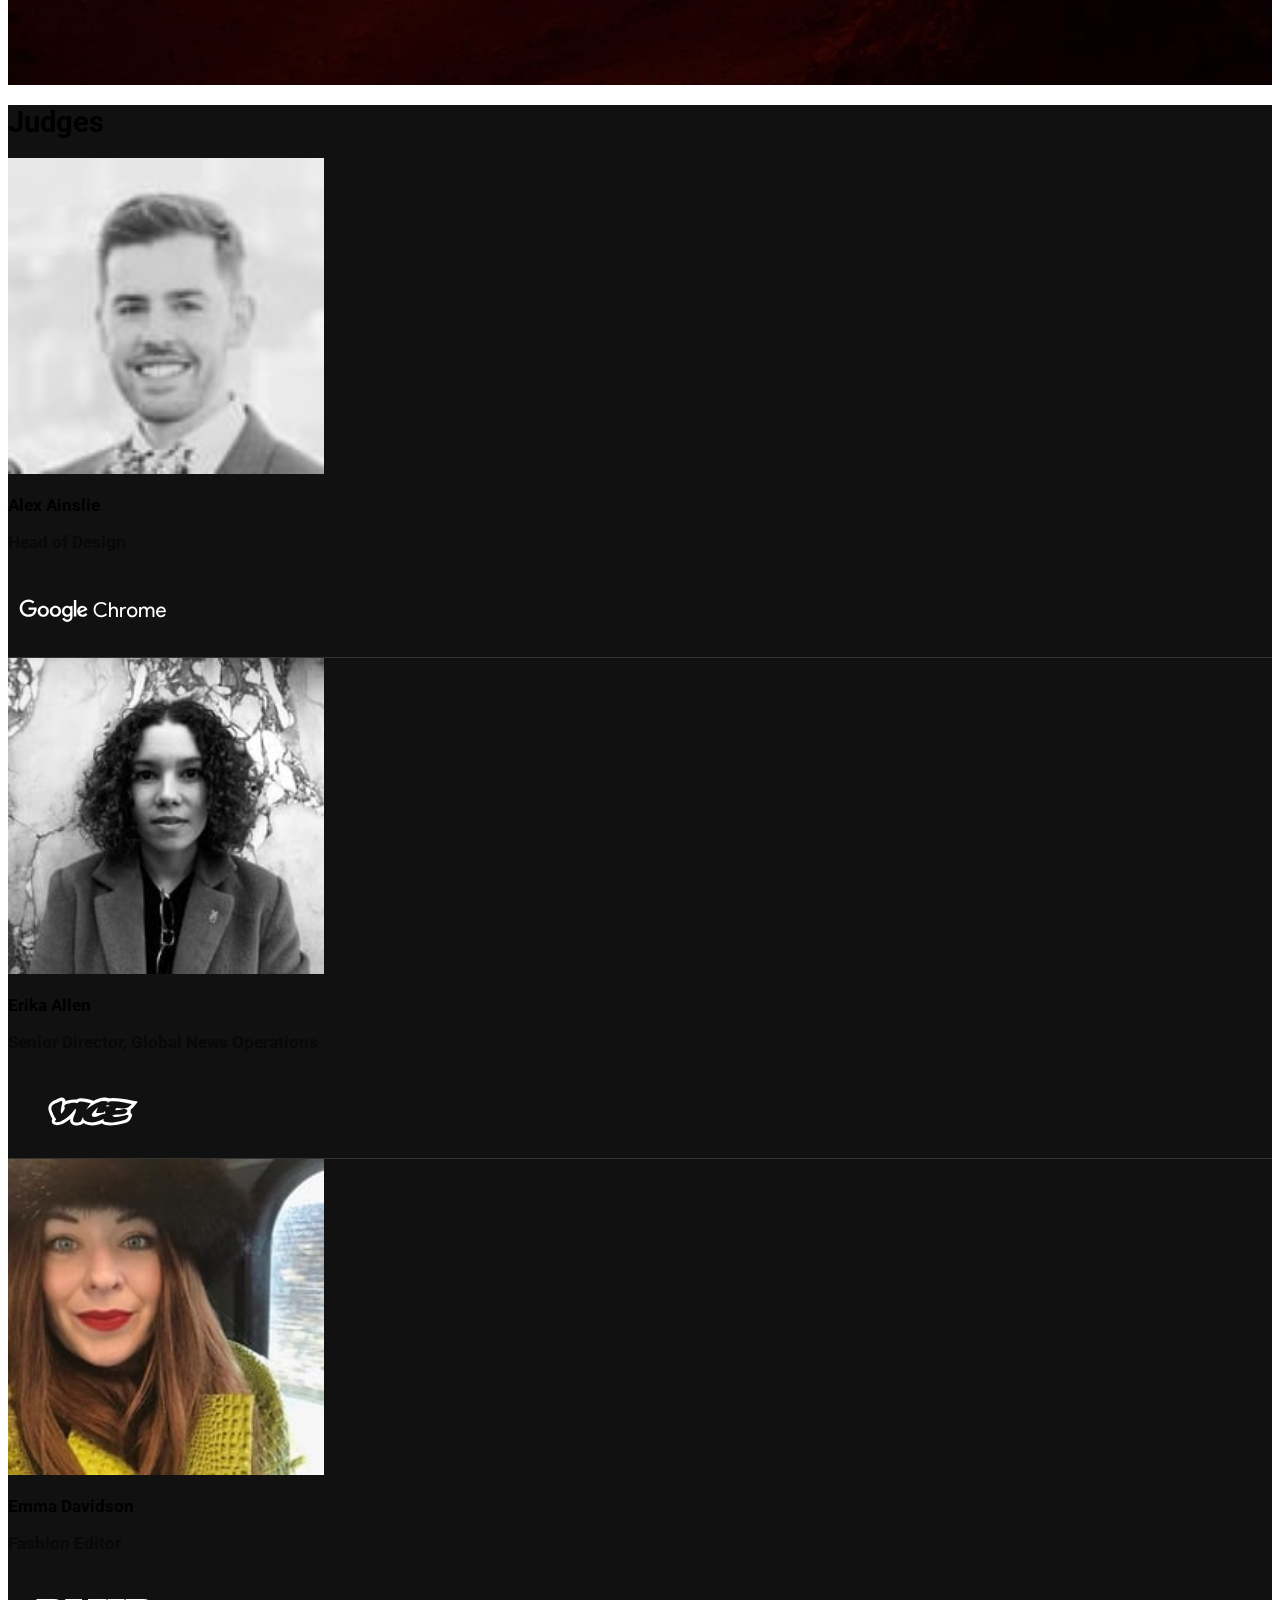
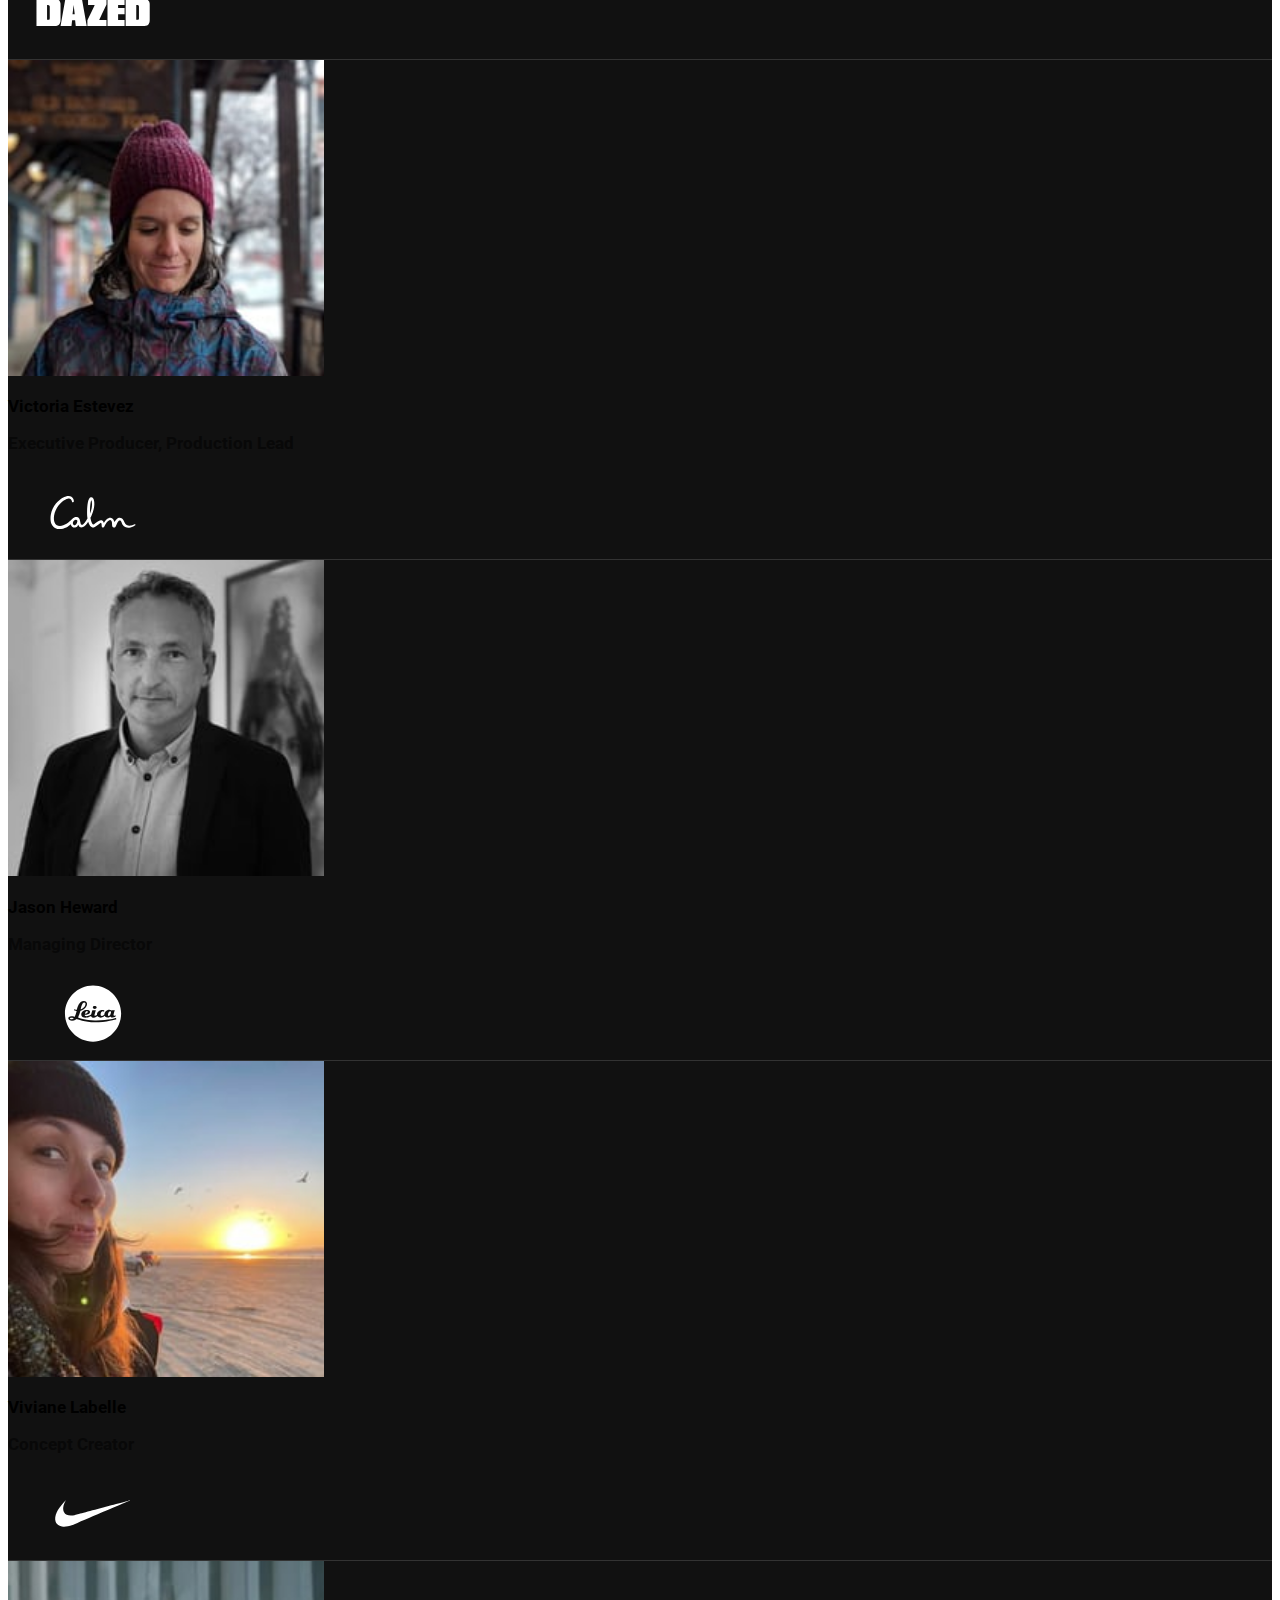
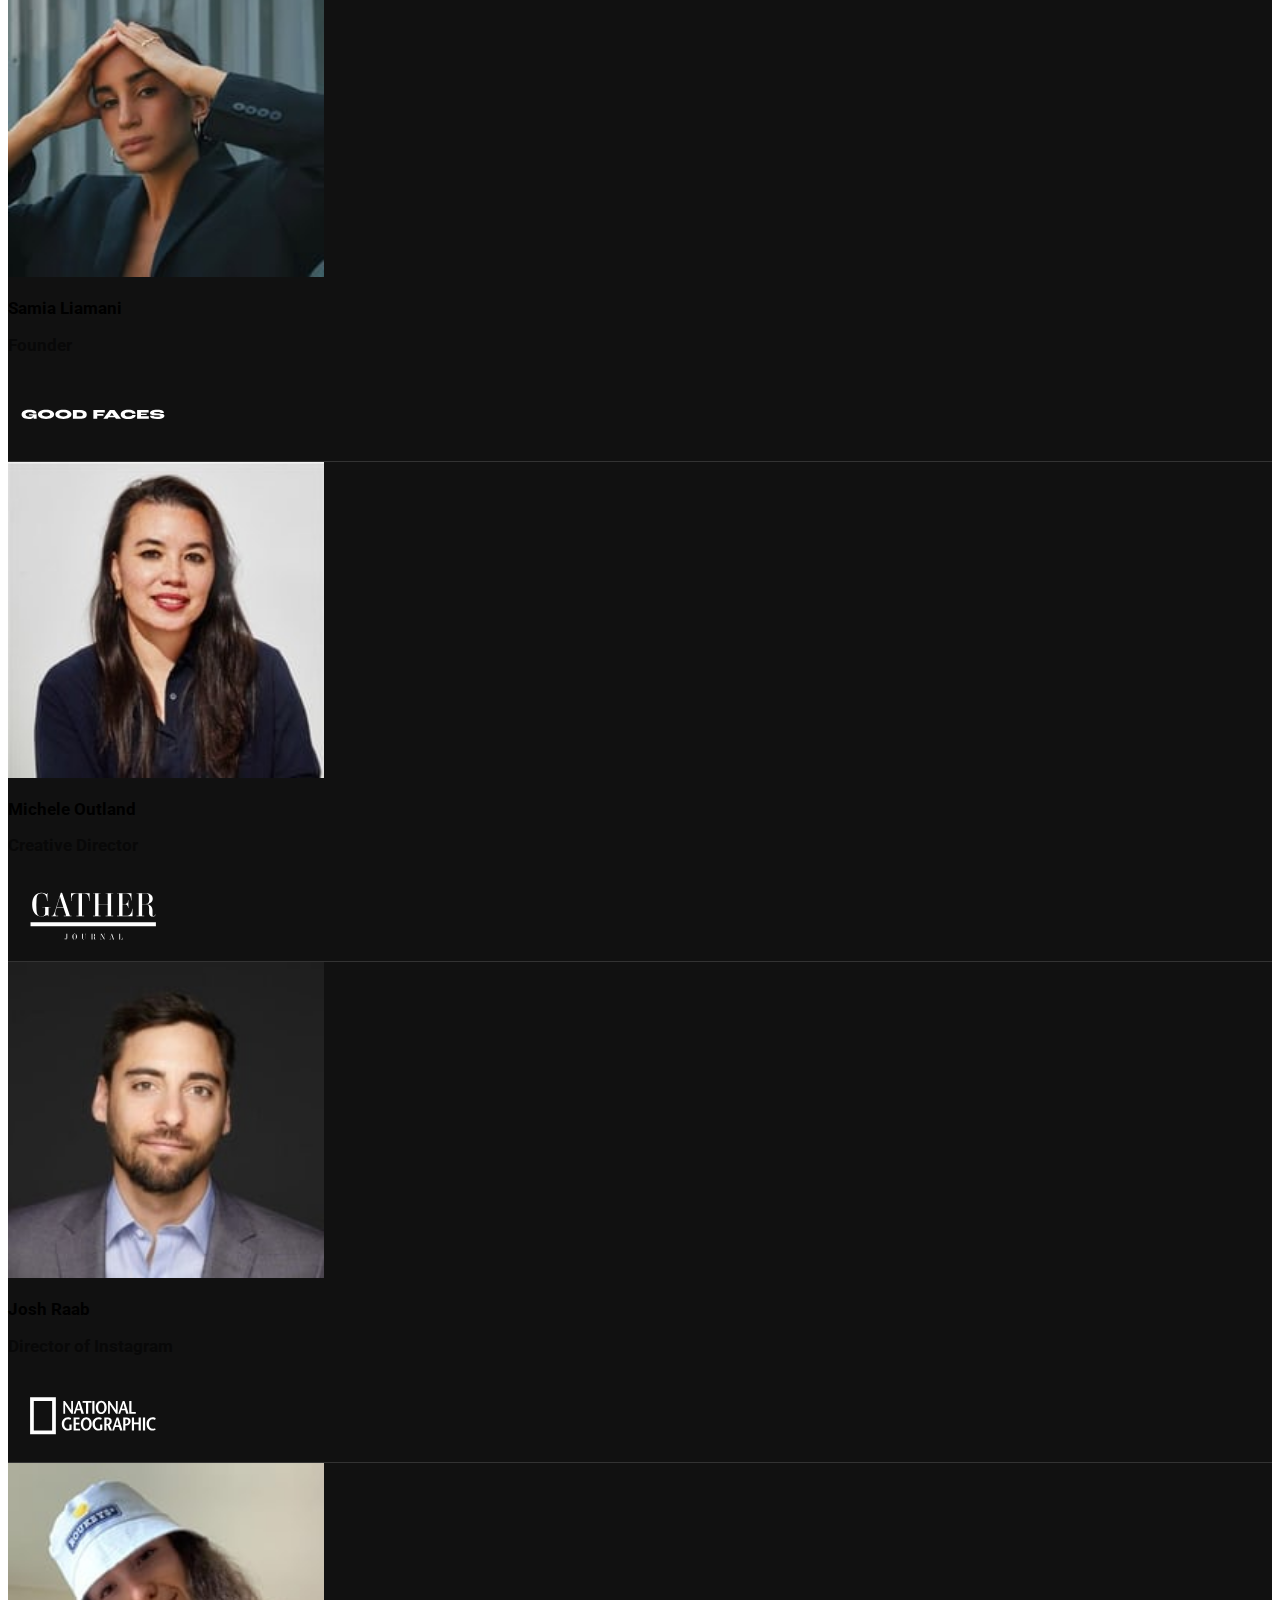
==== commit 878978a7: "added contents" ====
--- a/awards/index.html
+++ b/awards/index.html
@@ -289,12 +289,9 @@
                 </div>
                 <div class="row py-4 pe-5 text-white">
                     <h1 class="fw-bold">3D Renders</h1><br> <!-- แก้ text -->
-                    <p>For the first time ever, Unsplash is accepting a new category of images
-                        outside
-                        of photography. Submit your 3-dimensional images, designed in the software of your choice,
-                        rendered
-                        into
-                        JPEG images.</p><br>
+                    <p>For the first time ever, Unsplash is accepting a new category of images outside of photography.
+                        Submit your 3-dimensional images, designed in the software of your choice, rendered into JPEG
+                        images.</p><br>
                     <p>Learn more <a class="hyper-text-b text-decoration-underline" style="color: #aaa;">here</a>.</p>
                     <span>
                         <button class="btn btn-light py-2 px-3" style="font-size: .96em;">Submit to <b>3D
@@ -306,6 +303,250 @@
             <div class="col-xl-4 col-lg-5 col-md-6 col-sm-0 px-sm-4"></div>
         </div>
 
+        <div class="row py-5 bg-secondary d-flex justify-content-center background-image-1"
+            style="background-image: url('image/c-architecture-and-interior-min.jpg');">
+            <!-- แก้รูป -->
+            <div class="col-xl-4 col-lg-5 col-md-6 col-sm-12 px-sm-4 d-flex flex-column justify-content-between">
+                <div class="row d-flex pe-5 text-white">
+                    <span style="font-size: .96em; opacity: .6;">Official Judge</span>
+                    <span style="font-size: .96em;">Marine Roucheyrolle — Airbnb</span>
+                </div>
+                <div class="row py-4 pe-5 text-white">
+                    <h1 class="fw-bold">Architecture & Interior</h1><br> <!-- แก้ text -->
+                    <p>From towering skyscrapers to minimalist home decor, this category showcases the best of
+                        architectures and interiors.</p><br>
+                    <span>
+                        <button class="btn btn-light py-2 px-3" style="font-size: .96em;">Submit to <b>Architecture &
+                                Interior</b></button>
+                    </span>
+                </div>
+                <span class="text-white">Photo by <a class="hyper-text-w">Arnt Oberschmidt</a></span>
+            </div>
+            <div class="col-xl-4 col-lg-5 col-md-6 col-sm-0 px-sm-4"></div>
+        </div>
+
+        <div class="row py-5 bg-secondary d-flex justify-content-center background-image-1"
+            style="background-image: url('image/c-current-events-min.jpg');">
+            <!-- แก้รูป -->
+            <div class="col-xl-4 col-lg-5 col-md-6 col-sm-12 px-sm-4 d-flex flex-column justify-content-between">
+                <div class="row d-flex pe-5 text-white">
+                    <span style="font-size: .96em; opacity: .6;">Official Judge</span>
+                    <span style="font-size: .96em;">Erika Allen — Vice</span>
+                </div>
+                <div class="row py-4 pe-5 text-white">
+                    <h1 class="fw-bold">Current Events</h1><br> <!-- แก้ text -->
+                    <p>Covering the latest important events, news-worthy moments and movements from around the world —
+                        from political protests to cultural celebrations. When submitting, please provide a photo
+                        description so we understand the full context of the image.</p><br>
+                    <span>
+                        <button class="btn btn-light py-2 px-3" style="font-size: .96em;">Submit to <b>Current
+                                Events</b></button>
+                    </span>
+                </div>
+                <span class="text-white">Photo by <a class="hyper-text-w">Joe Yates</a></span>
+            </div>
+            <div class="col-xl-4 col-lg-5 col-md-6 col-sm-0 px-sm-4"></div>
+        </div>
+
+        <div class="row py-5 bg-secondary d-flex justify-content-center background-image-1"
+            style="background-image: url('image/c-experimental-min.jpg');">
+            <!-- แก้รูป -->
+            <div class="col-xl-4 col-lg-5 col-md-6 col-sm-12 px-sm-4 d-flex flex-column justify-content-between">
+                <div class="row d-flex pe-5 text-white">
+                    <span style="font-size: .96em; opacity: .6;">Official Judge</span>
+                    <span style="font-size: .96em;">Emma Davidson — Dazed Digital</span>
+                </div>
+                <div class="row py-4 pe-5 text-white">
+                    <h1 class="fw-bold">Experimental</h1><br> <!-- แก้ text -->
+                    <p>Through the use of unlikely textures, intriguing subject matter, and new formats — photography
+                        has the power to challenge our perspectives and push creativity forward.</p><br>
+                    <span>
+                        <button class="btn btn-light py-2 px-3" style="font-size: .96em;">Submit to
+                            <b>Experimental</b></button>
+                    </span>
+                </div>
+                <span class="text-white">Photo by <a class="hyper-text-w">Michael Schielke</a></span>
+            </div>
+            <div class="col-xl-4 col-lg-5 col-md-6 col-sm-0 px-sm-4"></div>
+        </div>
+
+        <div class="row py-5 bg-secondary d-flex justify-content-center background-image-1"
+            style="background-image: url('image/c-fashion-min.jpg');">
+            <!-- แก้รูป -->
+            <div class="col-xl-4 col-lg-5 col-md-6 col-sm-12 px-sm-4 d-flex flex-column justify-content-between">
+                <div class="row d-flex pe-5 text-white">
+                    <span style="font-size: .96em; opacity: .6;">Official Judge</span>
+                    <span style="font-size: .96em;">Francesca Wallace — Vogue</span>
+                </div>
+                <div class="row py-4 pe-5 text-white">
+                    <h1 class="fw-bold">Fashion</h1><br> <!-- แก้ text -->
+                    <p>From street-style shots to editorial photography — find the latest trends in beauty and fashion.
+                    </p><br>
+                    <span>
+                        <button class="btn btn-light py-2 px-3" style="font-size: .96em;">Submit to
+                            <b>Fashion</b></button>
+                    </span>
+                </div>
+                <span class="text-white">Photo by <a class="hyper-text-w">Cole Keister</a></span>
+            </div>
+            <div class="col-xl-4 col-lg-5 col-md-6 col-sm-0 px-sm-4"></div>
+        </div>
+
+        <div class="row py-5 bg-secondary d-flex justify-content-center background-image-1"
+            style="background-image: url('image/c-film-min.jpg');">
+            <!-- แก้รูป -->
+            <div class="col-xl-4 col-lg-5 col-md-6 col-sm-12 px-sm-4 d-flex flex-column justify-content-between">
+                <div class="row d-flex pe-5 text-white">
+                    <span style="font-size: .96em; opacity: .6;">Official Judge</span>
+                    <span style="font-size: .96em;">Jason Heward — Leica Camera</span>
+                </div>
+                <div class="row py-4 pe-5 text-white">
+                    <h1 class="fw-bold">Film</h1><br> <!-- แก้ text -->
+                    <p>Beautiful analog photography from the past and present day — featuring polaroids, black and white
+                        images, grainy portraits, and more.</p><br>
+                    <span>
+                        <button class="btn btn-light py-2 px-3" style="font-size: .96em;">Submit to <b>Film</b></button>
+                    </span>
+                </div>
+                <span class="text-white">Photo by <a class="hyper-text-w">Pelayo Arbués</a></span>
+            </div>
+            <div class="col-xl-4 col-lg-5 col-md-6 col-sm-0 px-sm-4"></div>
+        </div>
+
+        <div class="row py-5 bg-secondary d-flex justify-content-center background-image-1"
+            style="background-image: url('image/c-food-and-drink-min.jpg');">
+            <!-- แก้รูป -->
+            <div class="col-xl-4 col-lg-5 col-md-6 col-sm-12 px-sm-4 d-flex flex-column justify-content-between">
+                <div class="row d-flex pe-5 text-white">
+                    <span style="font-size: .96em; opacity: .6;">Official Judge</span>
+                    <span style="font-size: .96em;">Michele Outland — Gather Journal</span>
+                </div>
+                <div class="row py-4 pe-5 text-white">
+                    <h1 class="fw-bold">Food & Drink</h1><br> <!-- แก้ text -->
+                    <p>It’s time to indulge, and throw yourself into the world of culinary photography — with shots of
+                        elaborate dinner parties, decadent pastries and more.</p><br>
+                    <span>
+                        <button class="btn btn-light py-2 px-3" style="font-size: .96em;">Submit to <b>Food &
+                                Drink</b></button>
+                    </span>
+                </div>
+                <span class="text-white">Photo by <a class="hyper-text-w">Dessy Dimcheva</a></span>
+            </div>
+            <div class="col-xl-4 col-lg-5 col-md-6 col-sm-0 px-sm-4"></div>
+        </div>
+
+        <div class="row py-5 bg-secondary d-flex justify-content-center background-image-1"
+            style="background-image: url('image/c-health-and-wellness-min.jpg');">
+            <!-- แก้รูป -->
+            <div class="col-xl-4 col-lg-5 col-md-6 col-sm-12 px-sm-4 d-flex flex-column justify-content-between">
+                <div class="row d-flex pe-5 text-white">
+                    <span style="font-size: .96em; opacity: .6;">Official Judge</span>
+                    <span style="font-size: .96em;">Victoria Estevez — Calm</span>
+                </div>
+                <div class="row py-4 pe-5 text-white">
+                    <h1 class="fw-bold">Health & Wellness</h1><br> <!-- แก้ text -->
+                    <p>Celebrate a healthy mind, body and soul with photographs that showcase everything from new
+                        medical discoveries and alternative medicines, to healthy eating and meditation.</p><br>
+                    <span>
+                        <button class="btn btn-light py-2 px-3" style="font-size: .96em;">Submit to <b>Health &
+                                Wellness</b></button>
+                    </span>
+                </div>
+                <span class="text-white">Photo by <a class="hyper-text-w">Avi Richards</a></span>
+            </div>
+            <div class="col-xl-4 col-lg-5 col-md-6 col-sm-0 px-sm-4"></div>
+        </div>
+
+        <div class="row py-5 bg-secondary d-flex justify-content-center background-image-1"
+            style="background-image: url('image/c-nature-min.jpg');">
+            <!-- แก้รูป -->
+            <div class="col-xl-4 col-lg-5 col-md-6 col-sm-12 px-sm-4 d-flex flex-column justify-content-between">
+                <div class="row d-flex pe-5 text-white">
+                    <span style="font-size: .96em; opacity: .6;">Official Judge</span>
+                    <span style="font-size: .96em;">Josh Raab — National Geographic</span>
+                </div>
+                <div class="row py-4 pe-5 text-white">
+                    <h1 class="fw-bold">Nature</h1><br> <!-- แก้ text -->
+                    <p>Let’s celebrate the magic of Mother Earth — with images of everything our planet has to offer,
+                        from stunning seascapes, starry skies, and everything in between.</p><br>
+                    <span>
+                        <button class="btn btn-light py-2 px-3" style="font-size: .96em;">Submit to
+                            <b>Nature</b></button>
+                    </span>
+                </div>
+                <span class="text-white">Photo by <a class="hyper-text-w">Thomas Langnes</a></span>
+            </div>
+            <div class="col-xl-4 col-lg-5 col-md-6 col-sm-0 px-sm-4"></div>
+        </div>
+
+        <div class="row py-5 bg-secondary d-flex justify-content-center background-image-1"
+            style="background-image: url('image/c-people-min.jpg');">
+            <!-- แก้รูป -->
+            <div class="col-xl-4 col-lg-5 col-md-6 col-sm-12 px-sm-4 d-flex flex-column justify-content-between">
+                <div class="row d-flex pe-5 text-white">
+                    <span style="font-size: .96em; opacity: .6;">Official Judge</span>
+                    <span style="font-size: .96em;">Samia Liamani — Good Faces</span>
+                </div>
+                <div class="row py-4 pe-5 text-white">
+                    <h1 class="fw-bold">People</h1><br> <!-- แก้ text -->
+                    <p>Real people, captured. Photography has the power to reflect the world around us, give voice to
+                        individuals and groups within our communities — and most importantly — tell their story.</p><br>
+                    <span>
+                        <button class="btn btn-light py-2 px-3" style="font-size: .96em;">Submit to
+                            <b>People</b></button>
+                    </span>
+                </div>
+                <span class="text-white">Photo by <a class="hyper-text-w">Hà Nguyễn</a></span>
+            </div>
+            <div class="col-xl-4 col-lg-5 col-md-6 col-sm-0 px-sm-4"></div>
+        </div>
+
+        <div class="row py-5 bg-secondary d-flex justify-content-center background-image-1"
+            style="background-image: url('image/c-street-photography-min.jpg');">
+            <!-- แก้รูป -->
+            <div class="col-xl-4 col-lg-5 col-md-6 col-sm-12 px-sm-4 d-flex flex-column justify-content-between">
+                <div class="row d-flex pe-5 text-white">
+                    <span style="font-size: .96em; opacity: .6;">Official Judge</span>
+                    <span style="font-size: .96em;">Viviane Labelle — Nike</span>
+                </div>
+                <div class="row py-4 pe-5 text-white">
+                    <h1 class="fw-bold">Street Photography</h1><br> <!-- แก้ text -->
+                    <p>From early morning commutes to neon-tinted nights, our streets have become the fabric of our
+                        shared history. This category encompasses street photography in every form.</p><br>
+                    <span>
+                        <button class="btn btn-light py-2 px-3" style="font-size: .96em;">Submit to <b>Street
+                                Photography</b></button>
+                    </span>
+                </div>
+                <span class="text-white">Photo by <a class="hyper-text-w">Benjamin Suter</a></span>
+            </div>
+            <div class="col-xl-4 col-lg-5 col-md-6 col-sm-0 px-sm-4"></div>
+        </div>
+
+        <div class="row py-5 bg-secondary d-flex justify-content-center background-image-1"
+            style="background-image: url('image/c-community-min.jpg');">
+            <!-- แก้รูป -->
+            <div class="col-xl-4 col-lg-5 col-md-6 col-sm-12 px-sm-4 d-flex flex-column justify-content-between">
+                <div class="row d-flex pe-5 text-white">
+                    <span style="font-size: .96em; opacity: .6;">Official Judge</span>
+                    <span style="font-size: .96em;">Unsplash Community</span>
+                </div>
+                <div class="row py-4 pe-5 text-white">
+                    <h1 class="fw-bold">Photo of 2021</h1><br> <!-- แก้ text -->
+                    <p>We’ve teamed up with 10 community panelists to create a collection that represents 10 of the most
+                        impactful images on Unsplash from 2021. And now, we’d love to hear from you. Vote for the image
+                        that resonates most with you, and the one with the most votes will be selected for the Photo of
+                        2021 Award.</p><br>
+                    <span>
+                        <button class="btn btn-light py-2 px-3" style="font-size: .96em;">Submit to <b>Photo of
+                                2021</b></button>
+                    </span>
+                </div>
+                <span class="text-white">Photo by <a class="hyper-text-w">Patrick Perkins</a></span>
+            </div>
+            <div class="col-xl-4 col-lg-5 col-md-6 col-sm-0 px-sm-4"></div>
+        </div>
+
         <!-- profile gallery -->
         <div class="row py-5 d-flex justify-content-center text-white" style="background: #111;">
 
@@ -316,13 +557,145 @@
                 <div class="row px-4 py-5 m-0 text-white profile-hover" style="border-bottom: 1px solid #333">
                     <div class="col-5 px-0 d-flex align-items-center">
                         <img src="image/profile-0.jpg" width="25%" class="rounded-pill me-4">
-                        <h3>Gloria Glearro</h3>
+                        <h3>Alex Ainslie</h3>
                         <!-- แก้ text -->
                         <!-- แก้รูป -->
                     </div>
                     <div class="col-7 px-0 d-flex justify-content-between align-items-center">
                         <h3 style="opacity: .5;">Head of Design</h3>
                         <img src="icon/google-chrome.svg" class="awards-icon-hover">
+                    </div>
+                </div>
+
+
+                <div class="row px-4 py-5 m-0 text-white profile-hover" style="border-bottom: 1px solid #333">
+                    <div class="col-5 px-0 d-flex align-items-center">
+                        <img src="image/j-erika.jpg" width="25%" class="rounded-pill me-4">
+                        <h3>Erika Allen</h3>
+                        <!-- แก้ text -->
+                        <!-- แก้รูป -->
+                    </div>
+                    <div class="col-7 px-0 d-flex justify-content-between align-items-center">
+                        <h3 style="opacity: .5;">Senior Director, Global News Operations</h3>
+                        <img src="icon/vice.svg" class="awards-icon-hover">
+                    </div>
+                </div>
+
+
+                <div class="row px-4 py-5 m-0 text-white profile-hover" style="border-bottom: 1px solid #333">
+                    <div class="col-5 px-0 d-flex align-items-center">
+                        <img src="image/j-emma.jpg" width="25%" class="rounded-pill me-4">
+                        <h3>Emma Davidson</h3>
+                        <!-- แก้ text -->
+                        <!-- แก้รูป -->
+                    </div>
+                    <div class="col-7 px-0 d-flex justify-content-between align-items-center">
+                        <h3 style="opacity: .5;">Fashion Editor</h3>
+                        <img src="icon/dazed.svg" class="awards-icon-hover">
+                    </div>
+                </div>
+
+                <div class="row px-4 py-5 m-0 text-white profile-hover" style="border-bottom: 1px solid #333">
+                    <div class="col-5 px-0 d-flex align-items-center">
+                        <img src="image/j-victoria.jpg" width="25%" class="rounded-pill me-4">
+                        <h3>Victoria Estevez</h3>
+                        <!-- แก้ text -->
+                        <!-- แก้รูป -->
+                    </div>
+                    <div class="col-7 px-0 d-flex justify-content-between align-items-center">
+                        <h3 style="opacity: .5;">Executive Producer, Production Lead</h3>
+                        <img src="icon/calm.svg" class="awards-icon-hover">
+                    </div>
+                </div>
+
+                <div class="row px-4 py-5 m-0 text-white profile-hover" style="border-bottom: 1px solid #333">
+                    <div class="col-5 px-0 d-flex align-items-center">
+                        <img src="image/j-jason.jpg" width="25%" class="rounded-pill me-4">
+                        <h3>Jason Heward</h3>
+                        <!-- แก้ text -->
+                        <!-- แก้รูป -->
+                    </div>
+                    <div class="col-7 px-0 d-flex justify-content-between align-items-center">
+                        <h3 style="opacity: .5;">Managing Director</h3>
+                        <img src="icon/leica.svg" class="awards-icon-hover">
+                    </div>
+                </div>
+
+                <div class="row px-4 py-5 m-0 text-white profile-hover" style="border-bottom: 1px solid #333">
+                    <div class="col-5 px-0 d-flex align-items-center">
+                        <img src="image/j-viviane.jpg" width="25%" class="rounded-pill me-4">
+                        <h3>Viviane Labelle</h3>
+                        <!-- แก้ text -->
+                        <!-- แก้รูป -->
+                    </div>
+                    <div class="col-7 px-0 d-flex justify-content-between align-items-center">
+                        <h3 style="opacity: .5;">Concept Creator</h3>
+                        <img src="icon/nike.svg" class="awards-icon-hover">
+                    </div>
+                </div>
+
+                <div class="row px-4 py-5 m-0 text-white profile-hover" style="border-bottom: 1px solid #333">
+                    <div class="col-5 px-0 d-flex align-items-center">
+                        <img src="image/j-samia.jpg" width="25%" class="rounded-pill me-4">
+                        <h3>Samia Liamani</h3>
+                        <!-- แก้ text -->
+                        <!-- แก้รูป -->
+                    </div>
+                    <div class="col-7 px-0 d-flex justify-content-between align-items-center">
+                        <h3 style="opacity: .5;">Founder</h3>
+                        <img src="icon/good_faces.svg" class="awards-icon-hover">
+                    </div>
+                </div>
+
+                <div class="row px-4 py-5 m-0 text-white profile-hover" style="border-bottom: 1px solid #333">
+                    <div class="col-5 px-0 d-flex align-items-center">
+                        <img src="image/j-michele.jpg" width="25%" class="rounded-pill me-4">
+                        <h3>Michele Outland</h3>
+                        <!-- แก้ text -->
+                        <!-- แก้รูป -->
+                    </div>
+                    <div class="col-7 px-0 d-flex justify-content-between align-items-center">
+                        <h3 style="opacity: .5;">Creative Director</h3>
+                        <img src="icon/gather.svg" class="awards-icon-hover">
+                    </div>
+                </div>
+
+                <div class="row px-4 py-5 m-0 text-white profile-hover" style="border-bottom: 1px solid #333">
+                    <div class="col-5 px-0 d-flex align-items-center">
+                        <img src="image/j-josh.jpg" width="25%" class="rounded-pill me-4">
+                        <h3>Josh Raab</h3>
+                        <!-- แก้ text -->
+                        <!-- แก้รูป -->
+                    </div>
+                    <div class="col-7 px-0 d-flex justify-content-between align-items-center">
+                        <h3 style="opacity: .5;">Director of Instagram</h3>
+                        <img src="icon/national_geo.svg" class="awards-icon-hover">
+                    </div>
+                </div>
+
+                <div class="row px-4 py-5 m-0 text-white profile-hover" style="border-bottom: 1px solid #333">
+                    <div class="col-5 px-0 d-flex align-items-center">
+                        <img src="image/j-marine.jpg" width="25%" class="rounded-pill me-4">
+                        <h3>Marine Roucheyrolle</h3>
+                        <!-- แก้ text -->
+                        <!-- แก้รูป -->
+                    </div>
+                    <div class="col-7 px-0 d-flex justify-content-between align-items-center">
+                        <h3 style="opacity: .5;">Marketing Manager</h3>
+                        <img src="icon/airbnb.svg" class="awards-icon-hover">
+                    </div>
+                </div>
+
+                <div class="row px-4 py-5 m-0 text-white profile-hover" style="border-bottom: 1px solid #333">
+                    <div class="col-5 px-0 d-flex align-items-center">
+                        <img src="image/j-francesca.jpg" width="25%" class="rounded-pill me-4">
+                        <h3>Francesca Wallace</h3>
+                        <!-- แก้ text -->
+                        <!-- แก้รูป -->
+                    </div>
+                    <div class="col-7 px-0 d-flex justify-content-between align-items-center">
+                        <h3 style="opacity: .5;">Digital Editor</h3>
+                        <img src="icon/vogue.svg" class="awards-icon-hover">
                     </div>
                 </div>
 
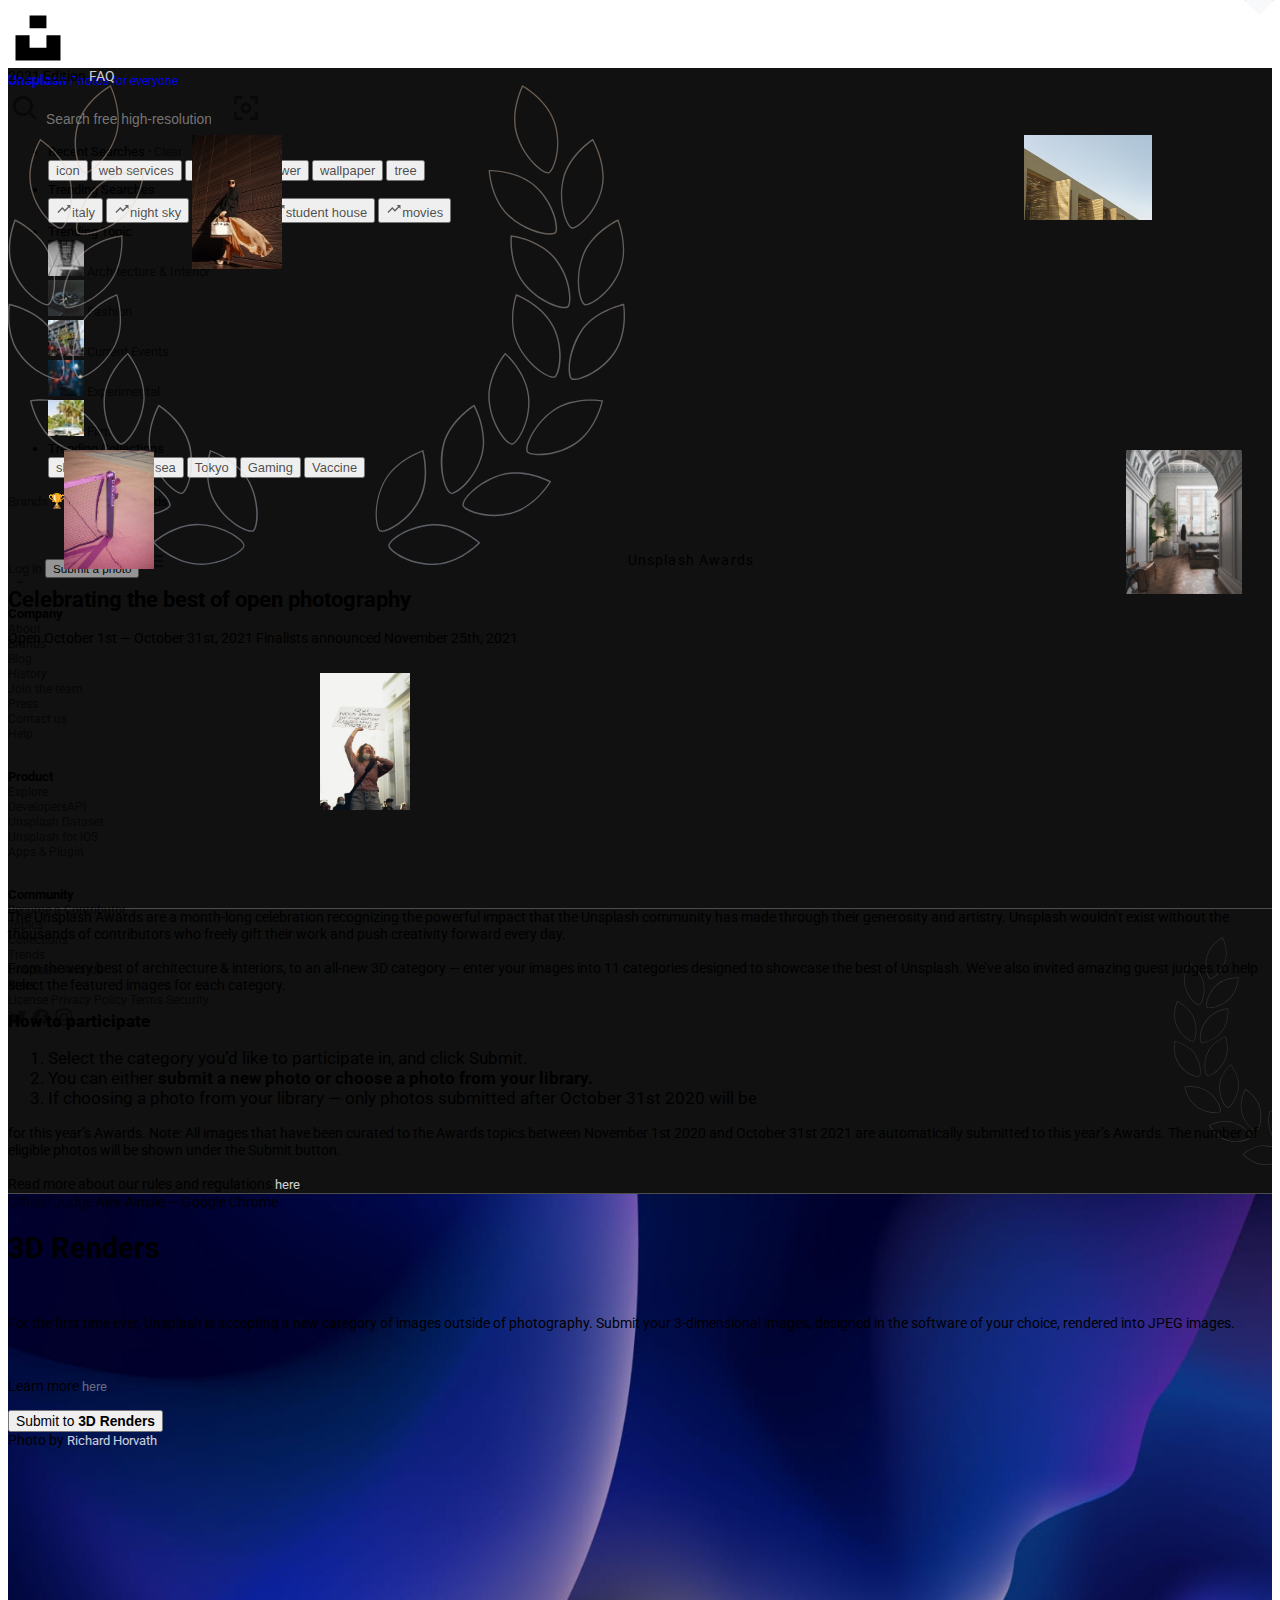
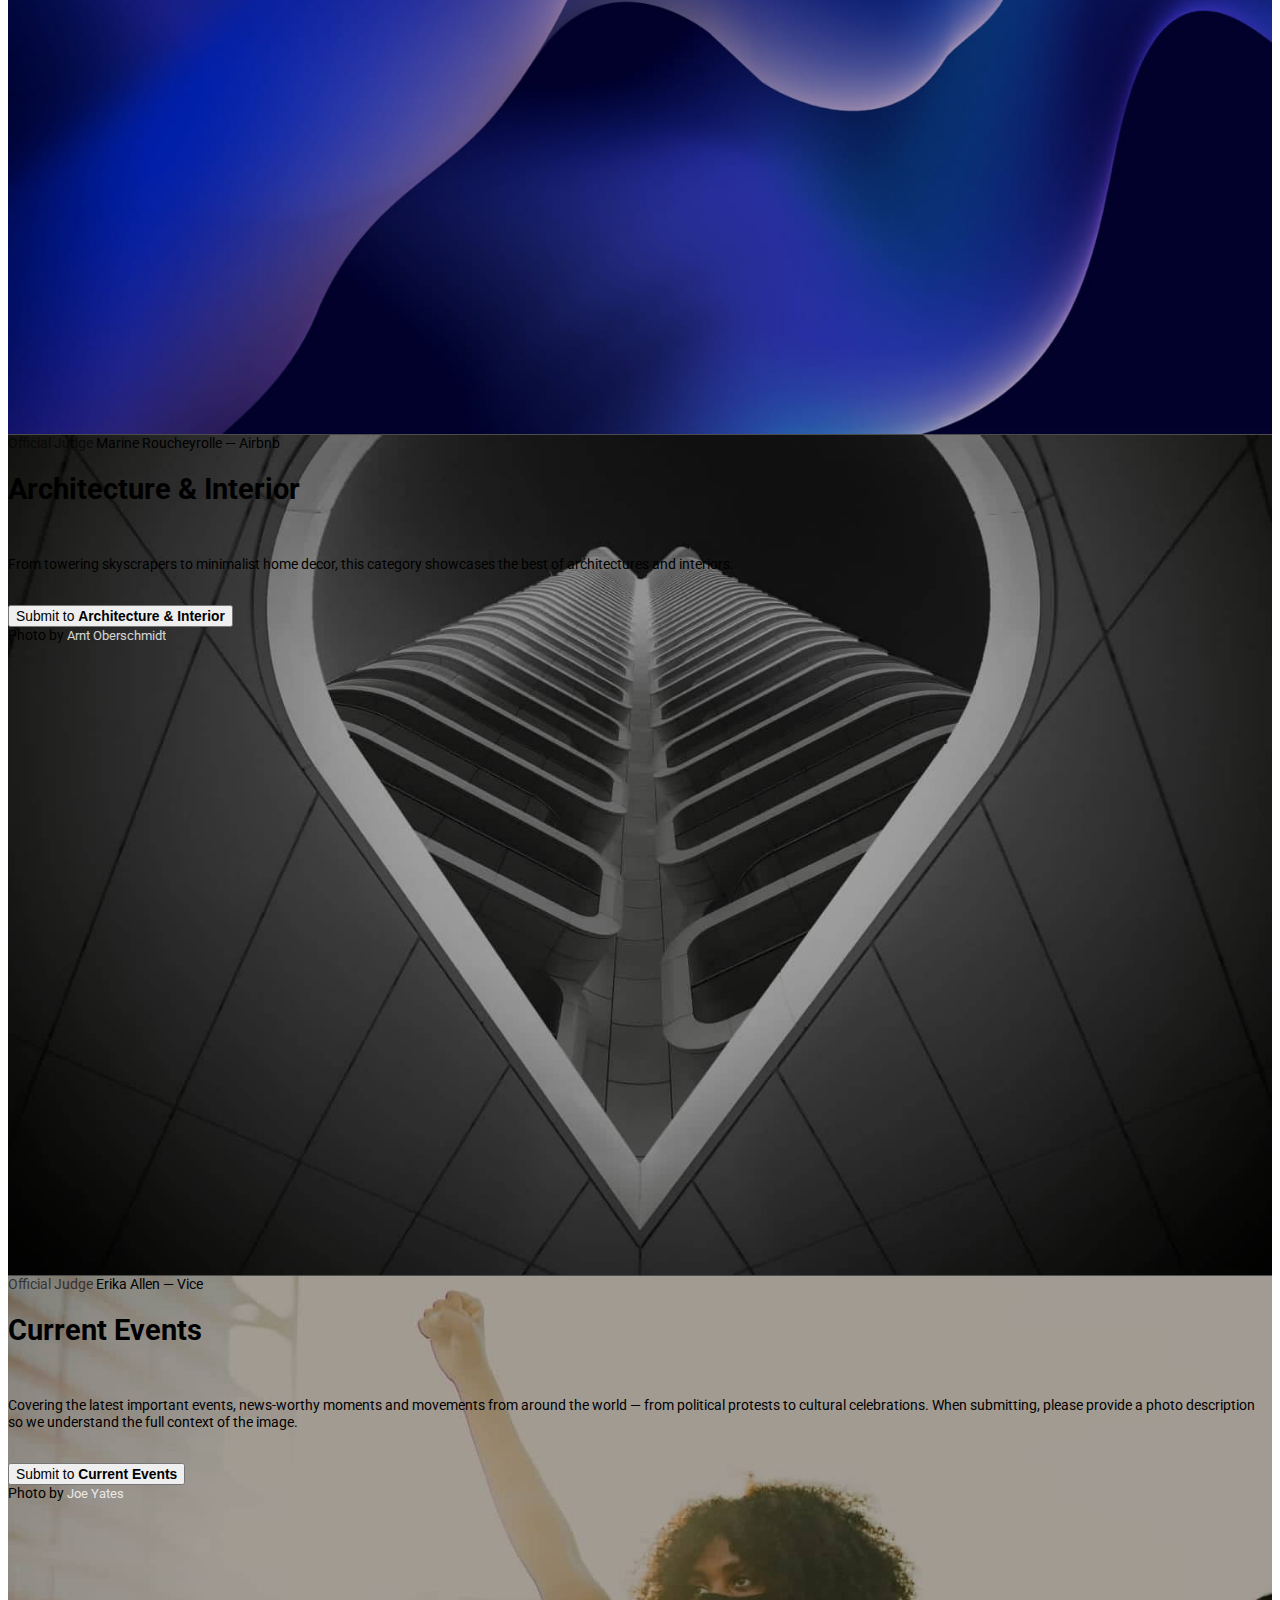
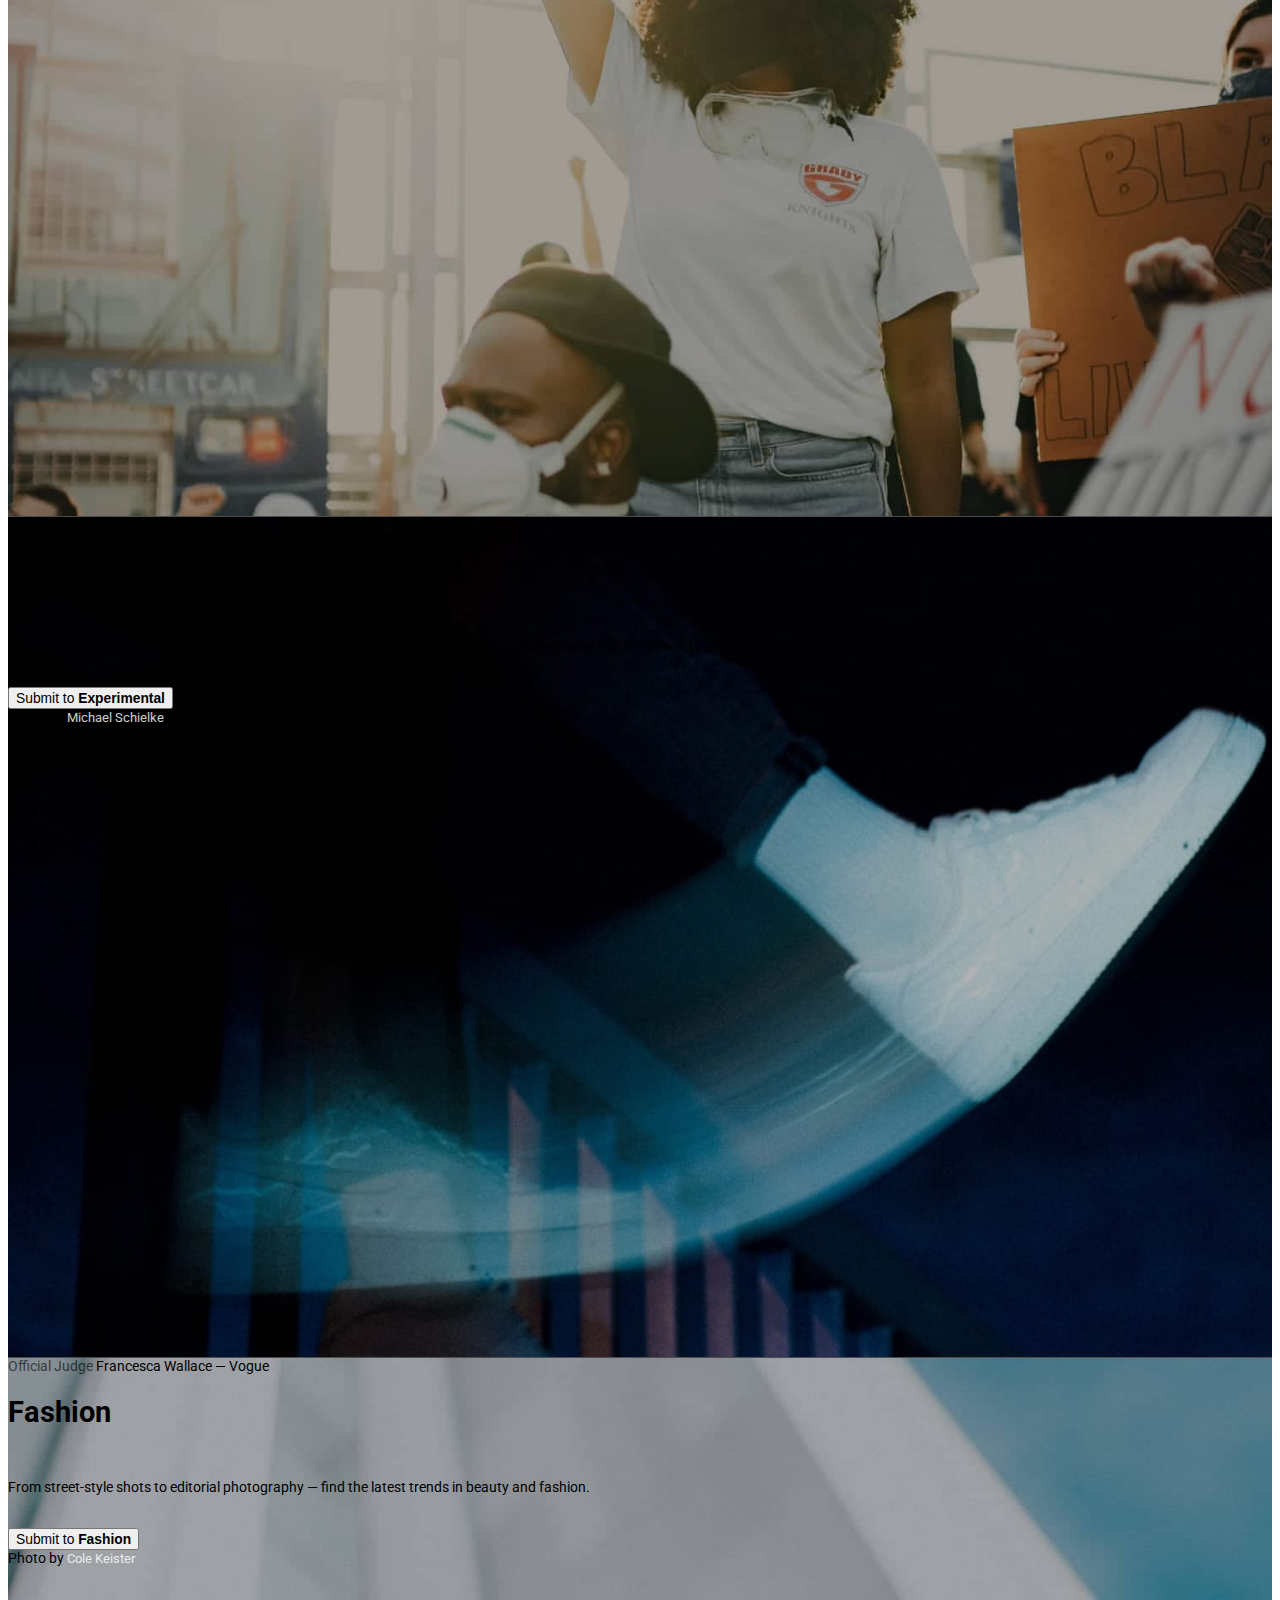
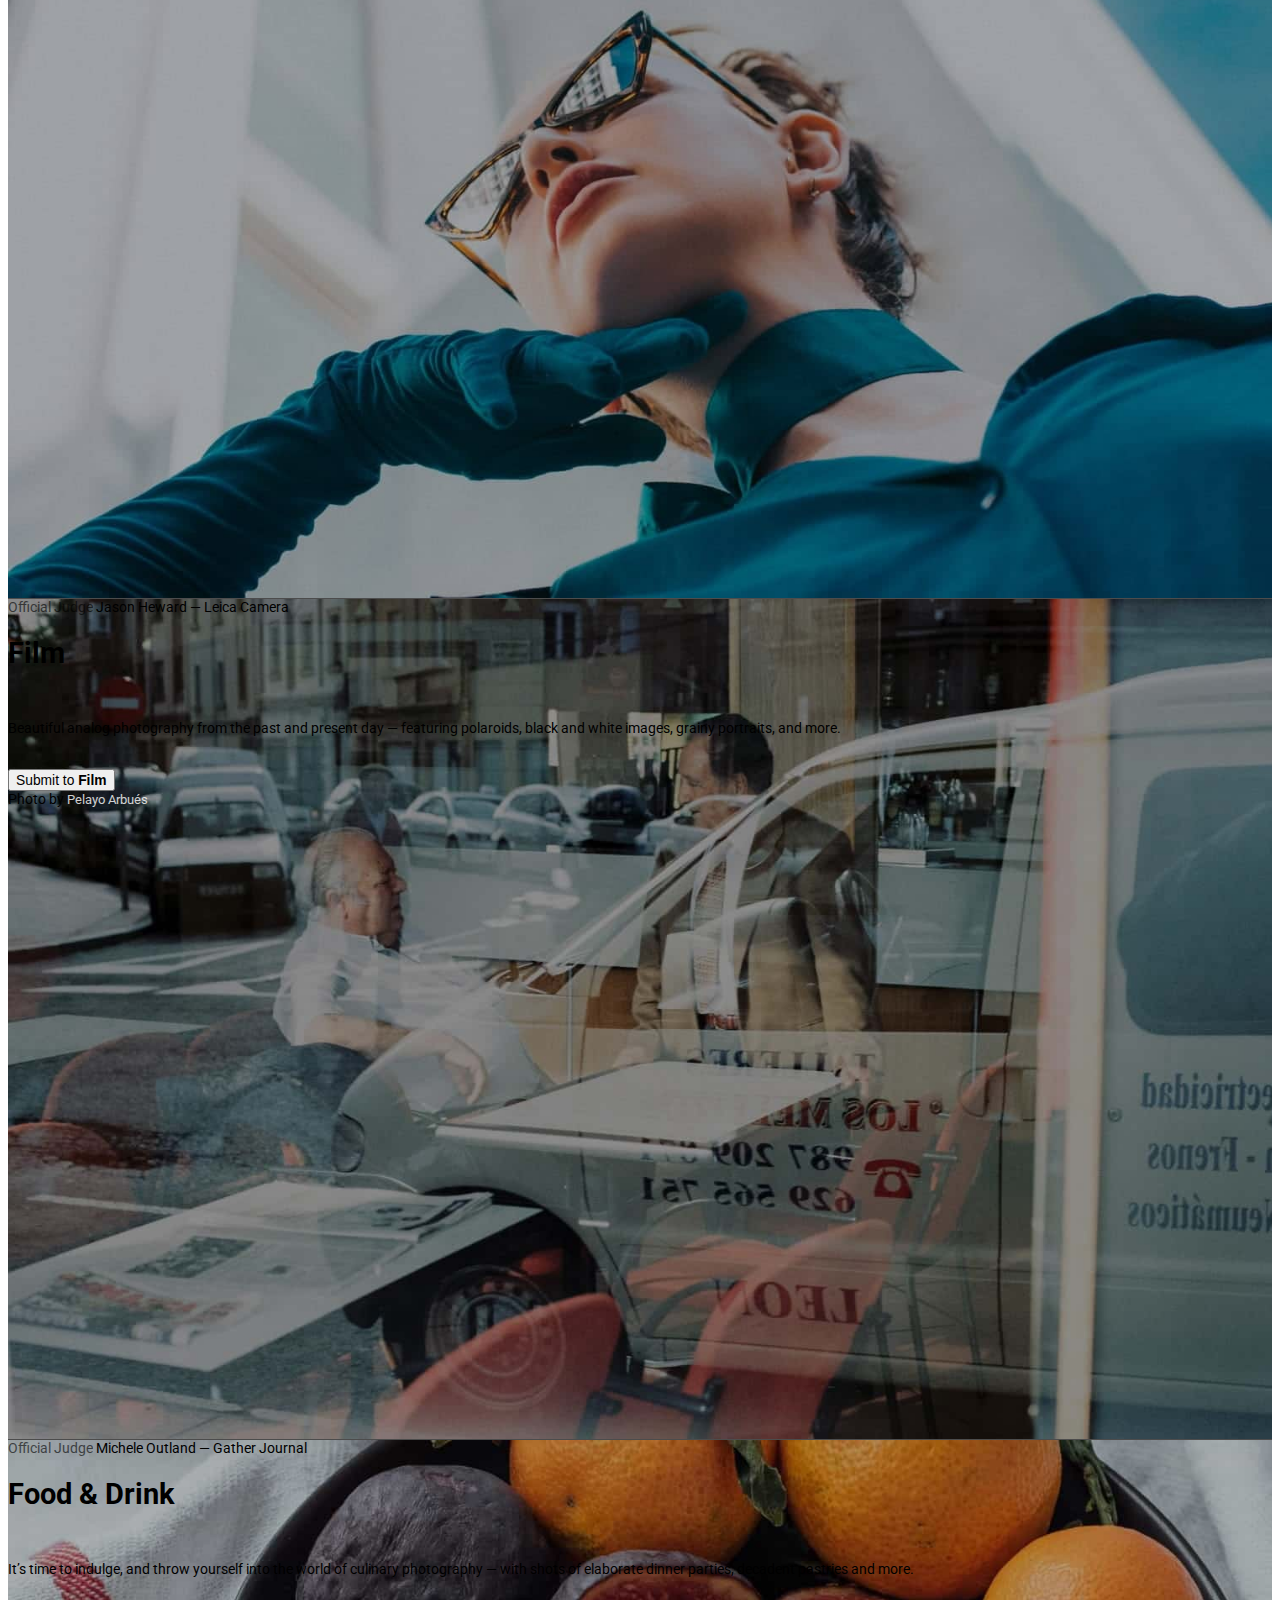
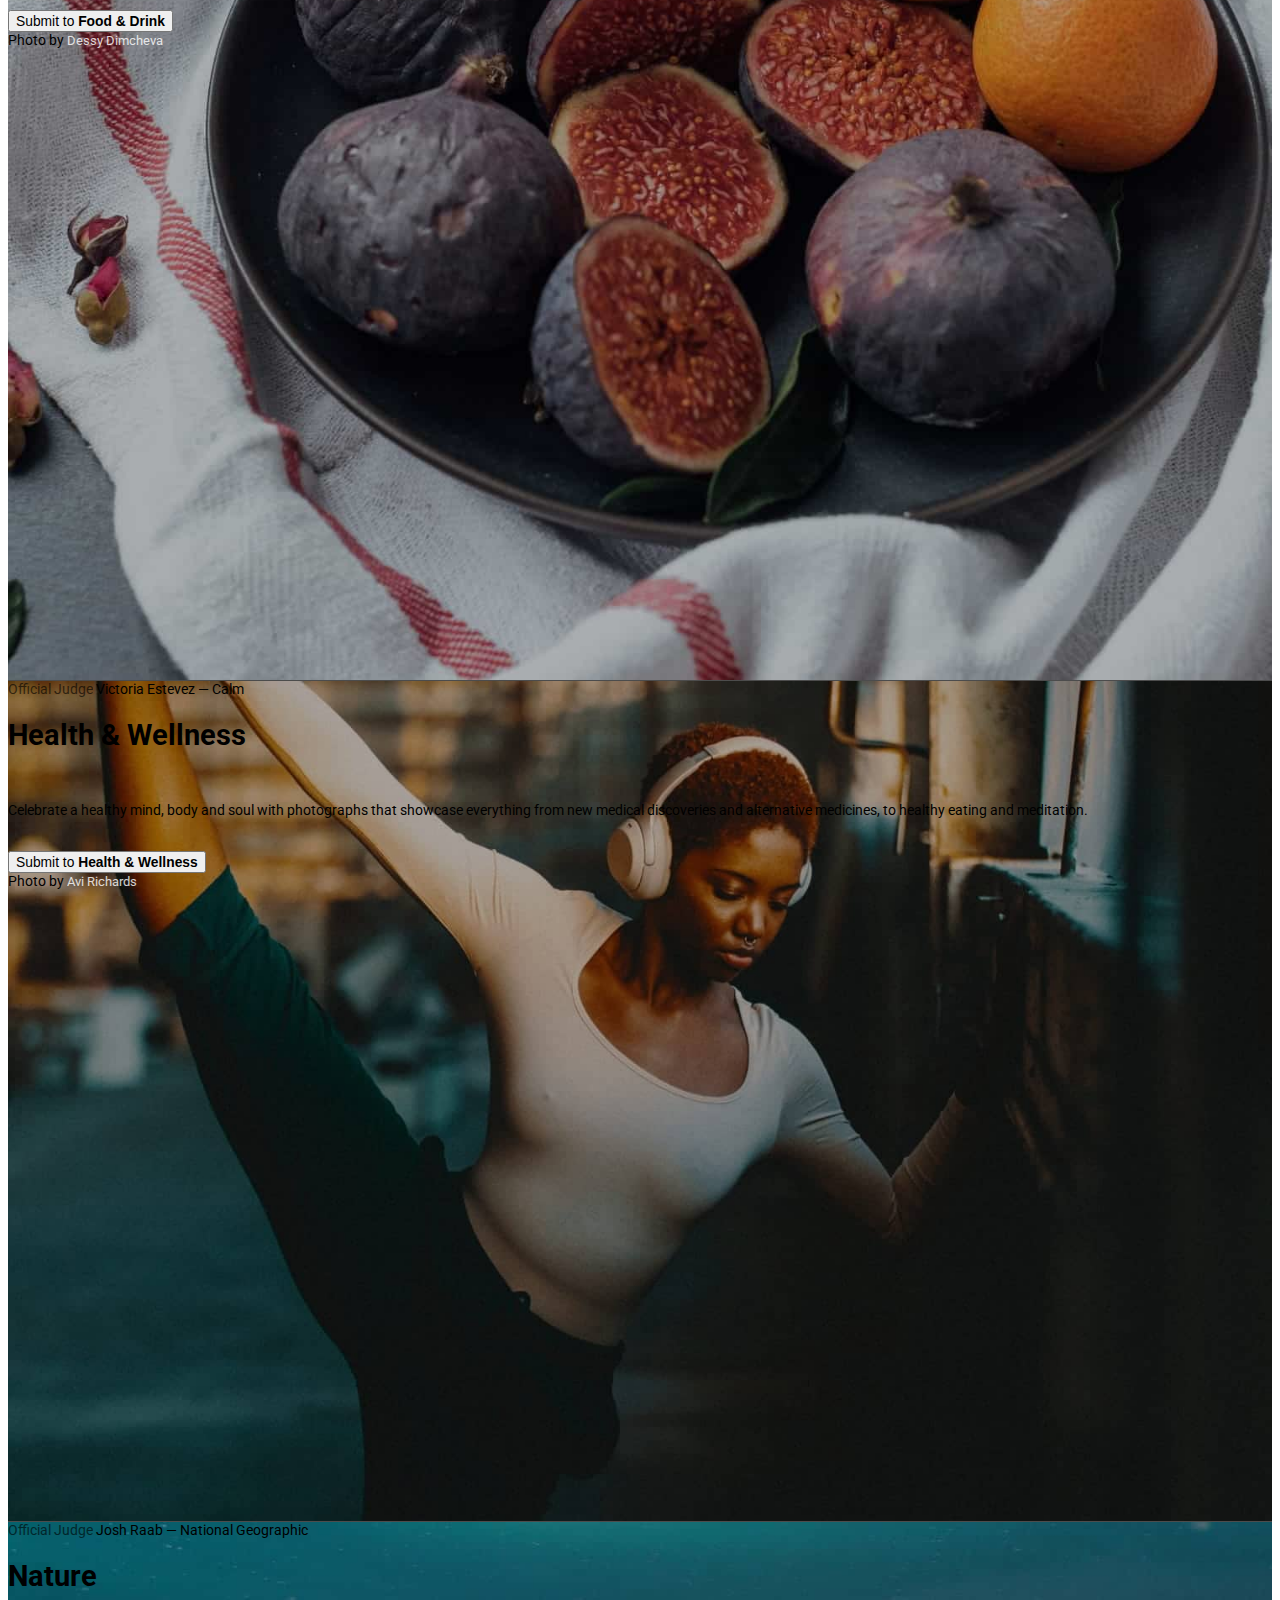
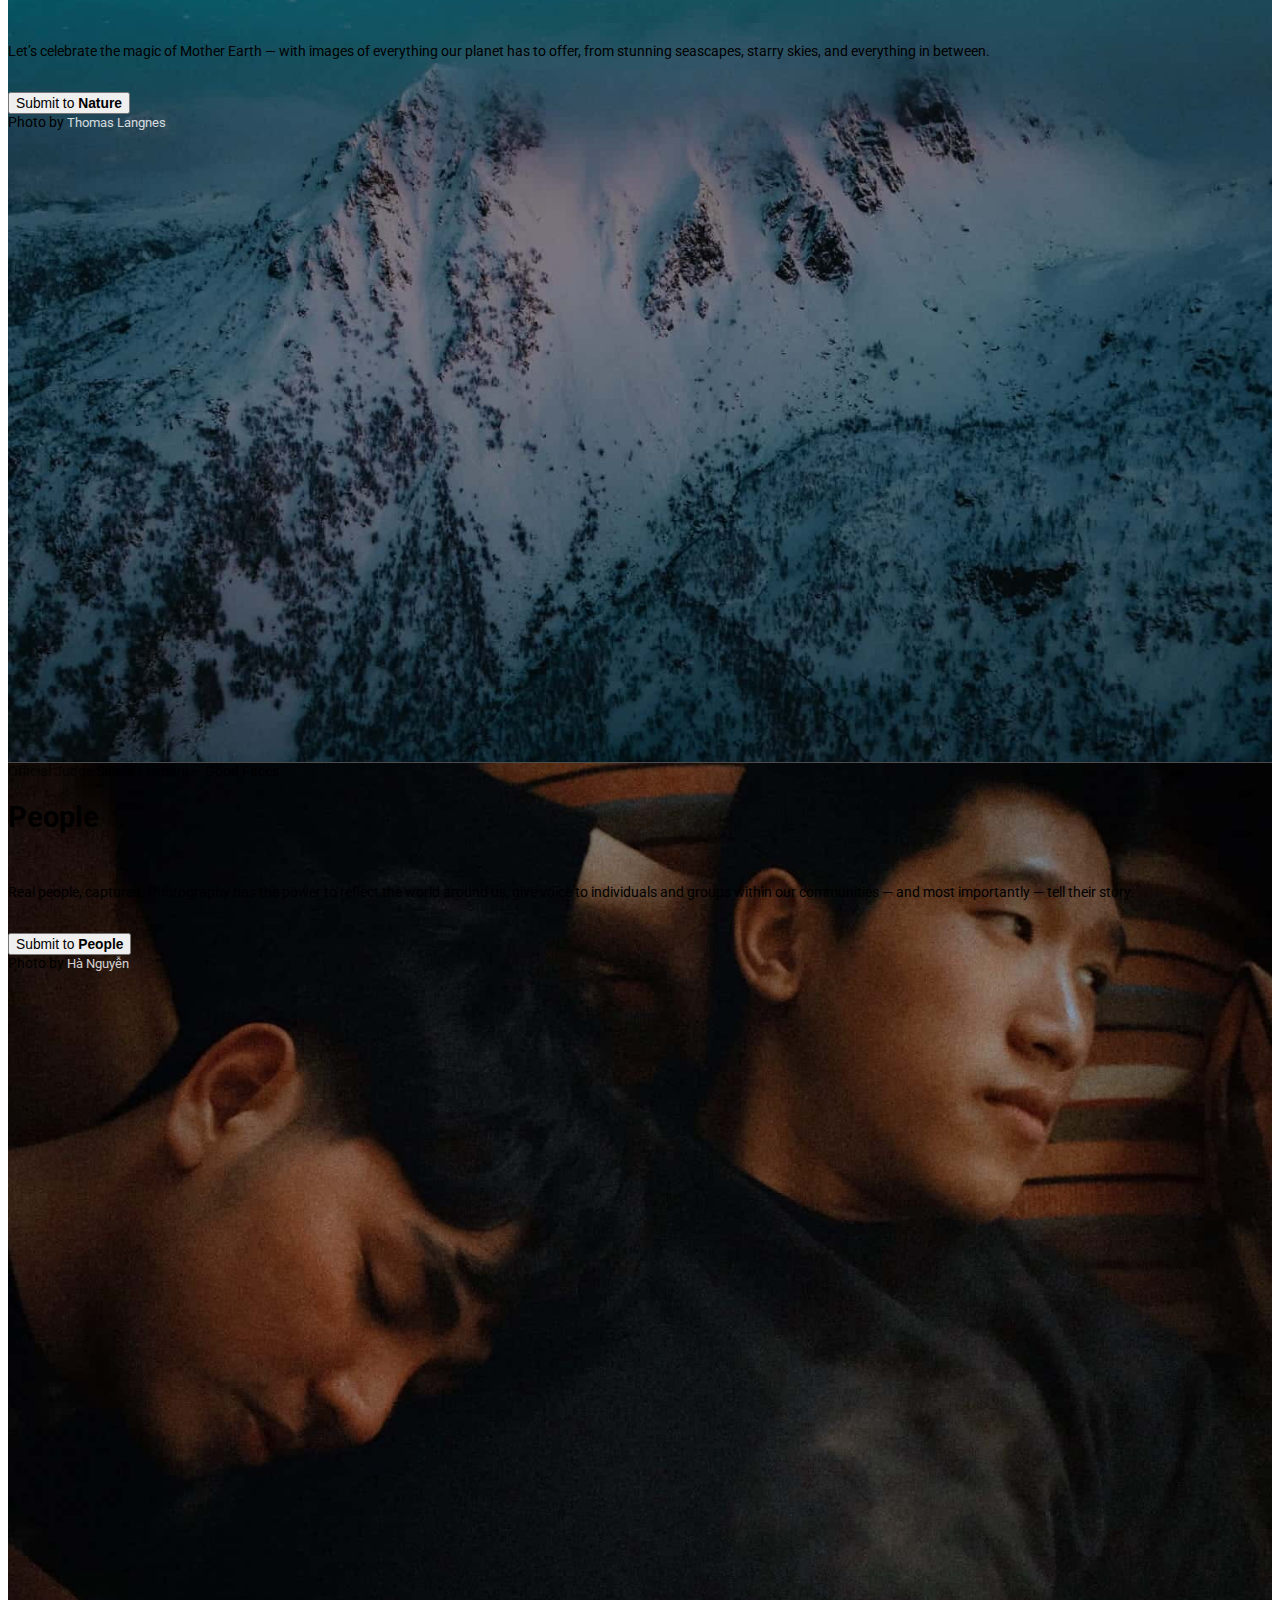
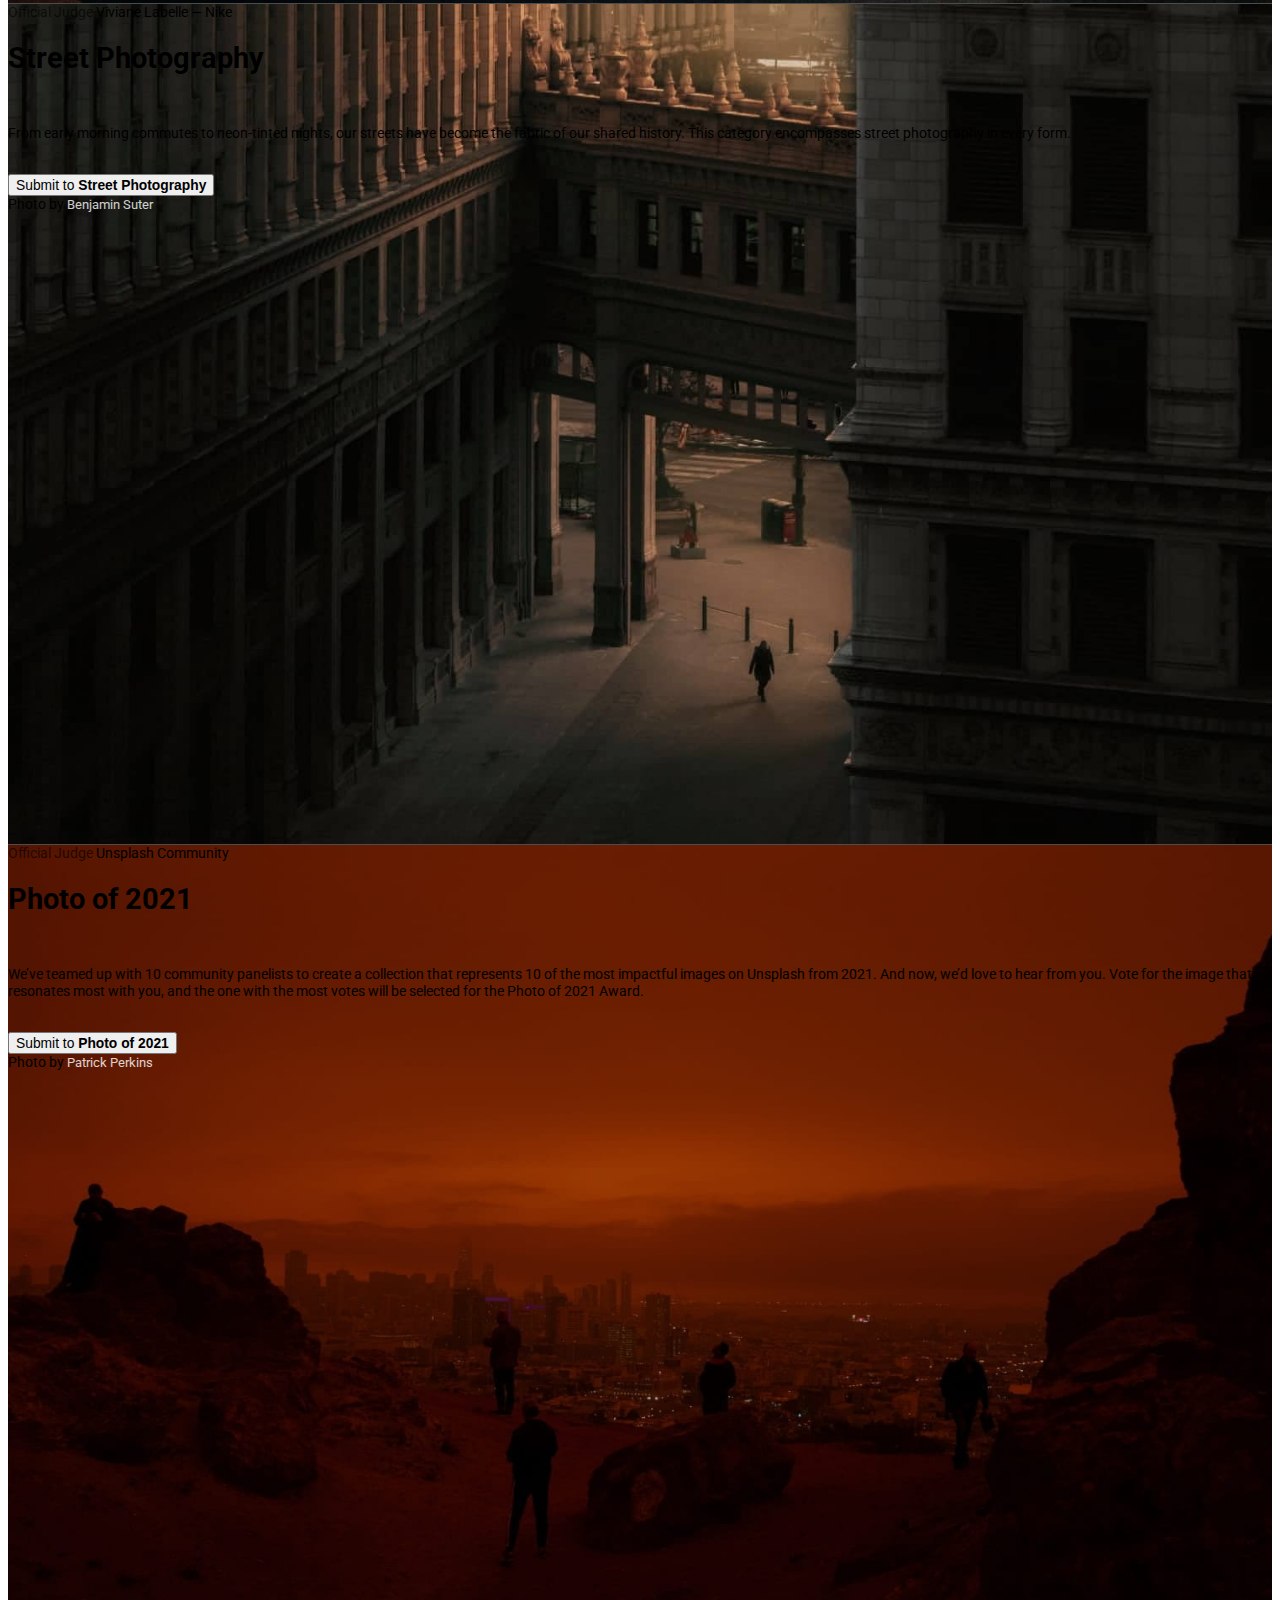
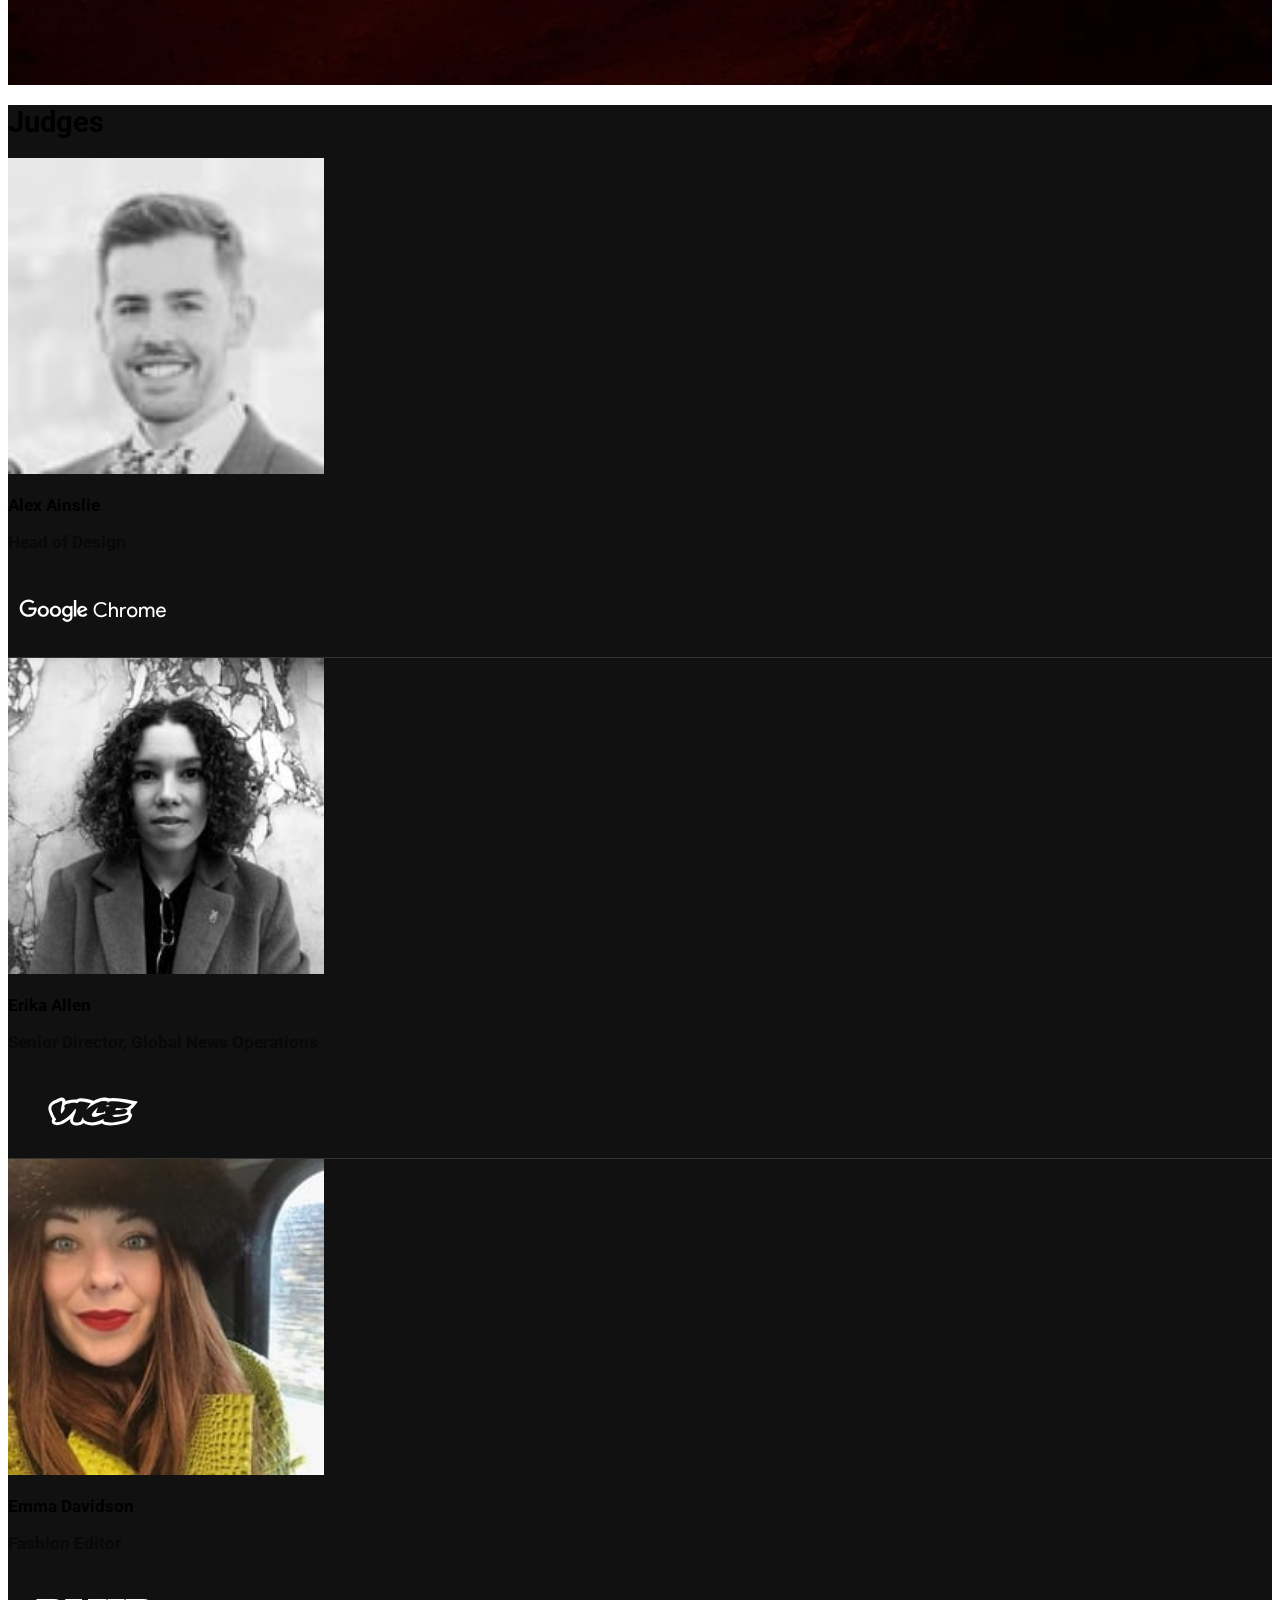
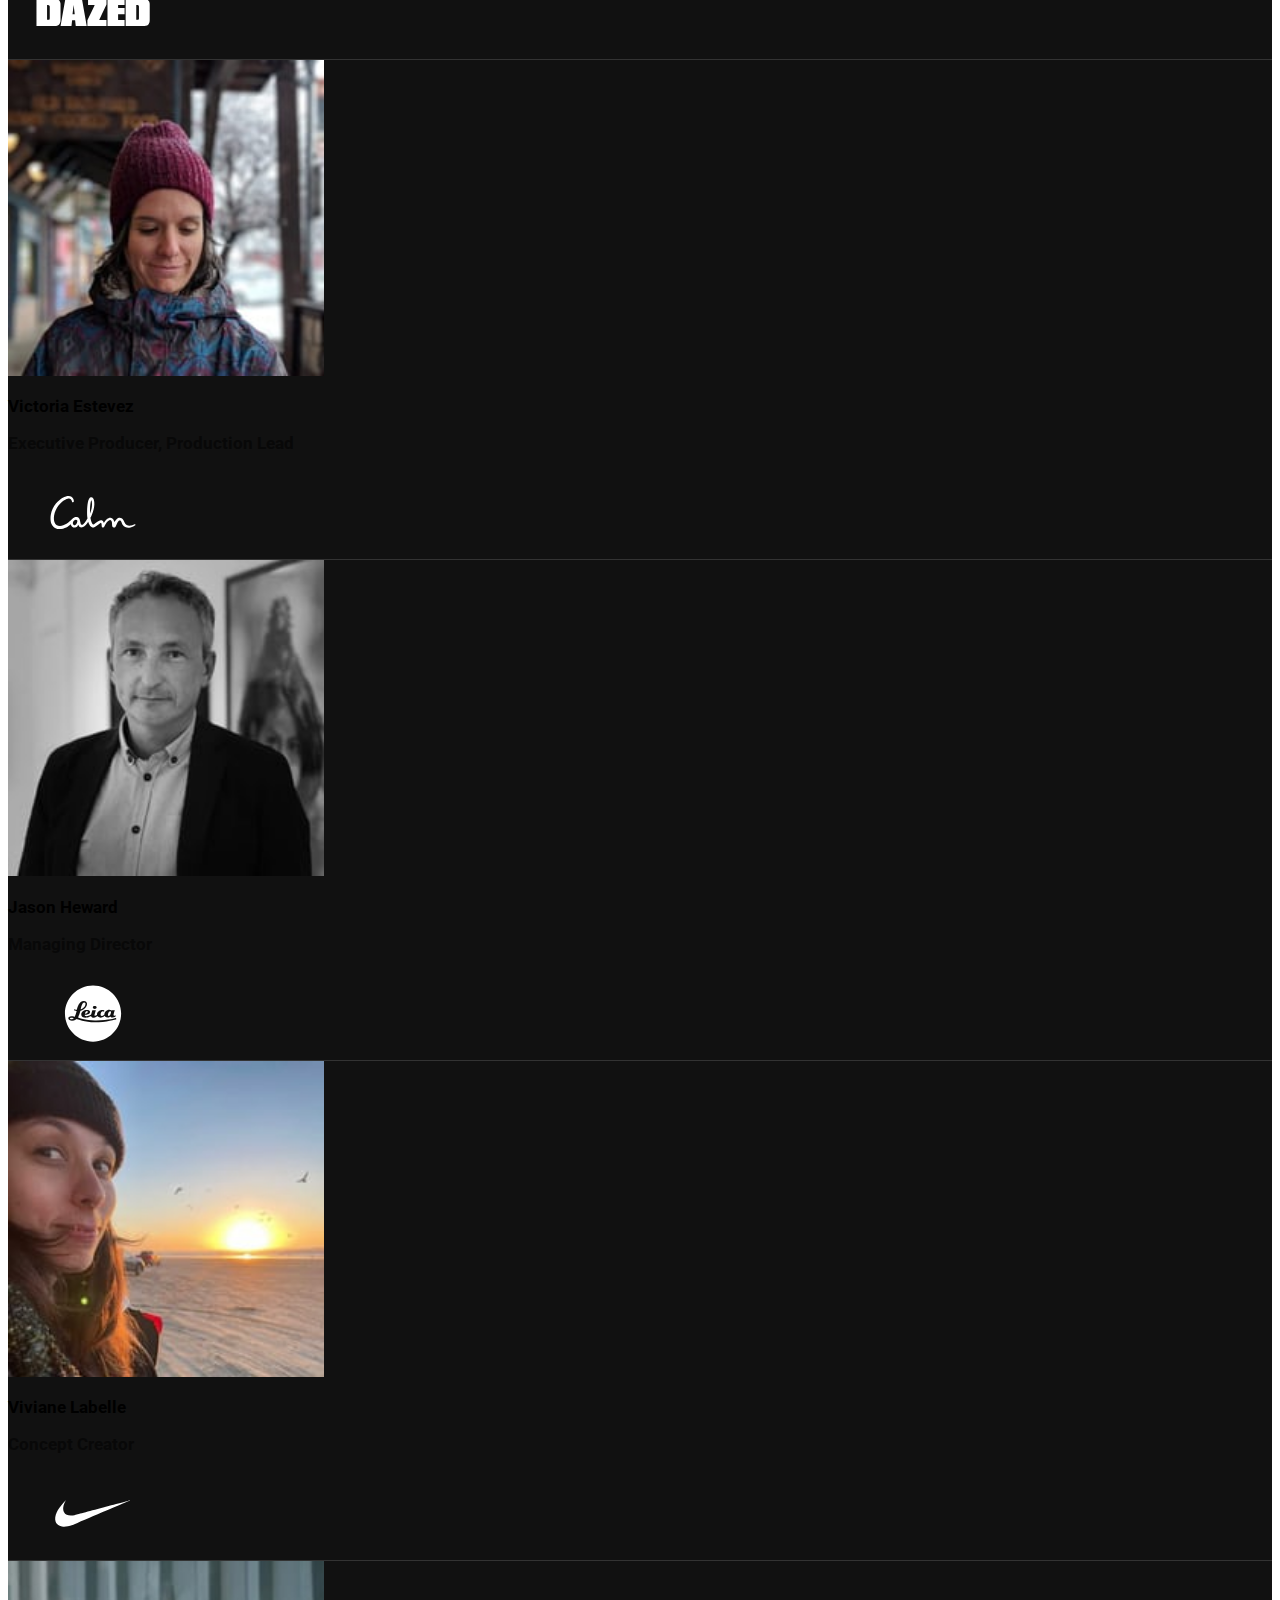
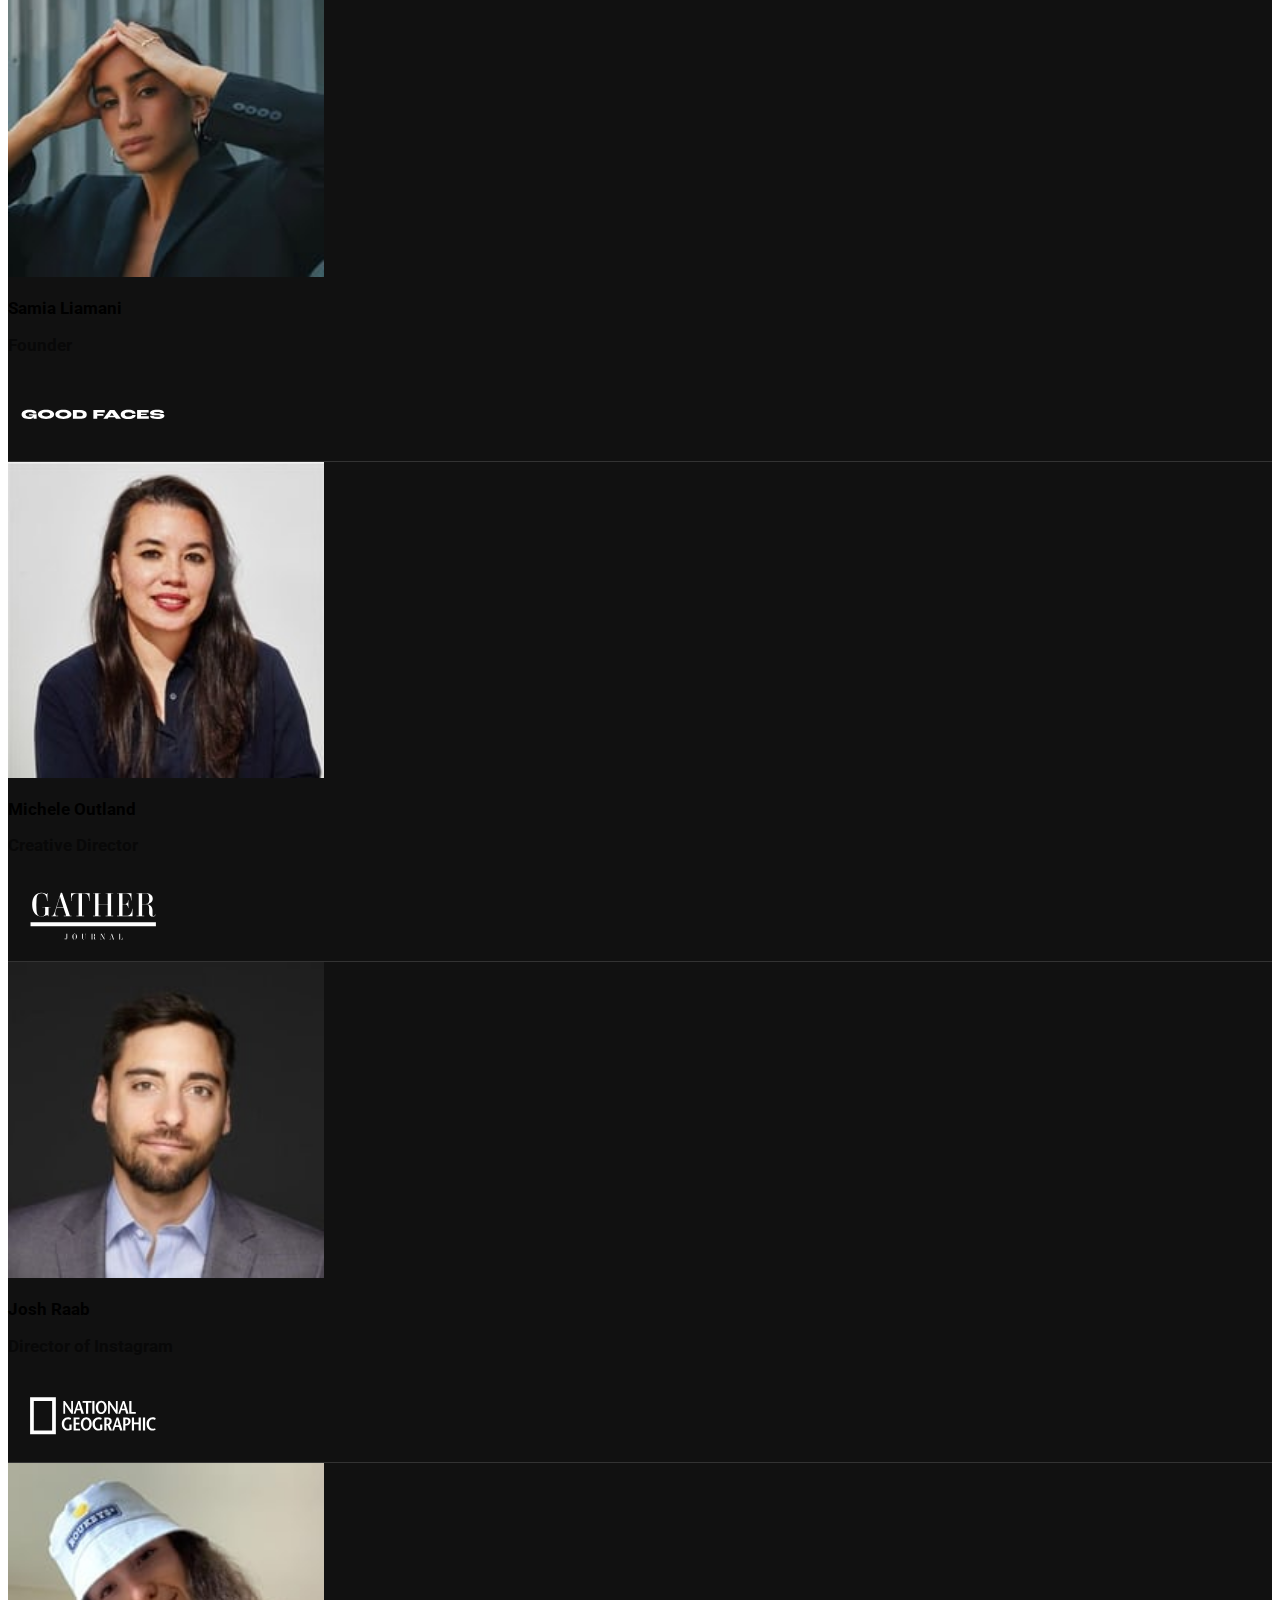
==== commit 87fb8cf7: "Edit page bar responsive" ====
--- a/awards/index.html
+++ b/awards/index.html
@@ -35,7 +35,7 @@
                 <a href="../../" class="d-flex pointer text-dark" style="height: 100%;">
                     <img src="../../icon/unsplash-logo.svg" height="100%">
                     <div
-                        class="d-flex flex-column p-xl-1 justify-content-center d-xl-flex d-lg-none d-md-none d-sm-none">
+                        class="d-flex flex-column p-xl-1 justify-content-center d-none d-xl-flex">
                         <span style="line-height: 1.3em;"><b>Unsplash</b></span>
                         <span style="line-height: 1.3em; font-size: .8em;" class="text-nowrap">Photos for
                             everyone</span>
@@ -132,9 +132,9 @@
                 </div>
 
                 <!-- ปุ่ม/hypertext ที่ลิงค์ไปยังหน้าต่าง -->
-                <a class="nav-link hyper-text-b" href="../../brands/">Brands</a>🏆
-                <a class="nav-link text-dark text-nowrap ps-2" style="font-size: .9em;">Unsplash Awards</a>
-                <div class="vertical-line mx-3"></div>
+                <a class="nav-link hyper-text-b d-none d-xl-flex d-lg-flex d-md-none d-sm-none" href="../../brands/">Brands</a><span class="d-none d-xl-flex d-lg-flex d-md-none d-sm-none">🏆</span>
+                <a class="nav-link text-dark text-nowrap ps-2 d-none d-xl-flex d-lg-flex d-md-none d-sm-none" style="font-size: .9em;">Unsplash Awards</a>
+                <div class="vertical-line mx-0 mx-xl-3 mx-lg-3"></div>
                 <a class="nav-link hyper-text-b text-nowrap" href="../../login/">Log in</a>
                 <a class="nav-link hyper-text-b text-nowrap px-0" href="#">
                     <input class="btn border-secondary hyper-text-b custom-outline-btn" type="button"
@@ -158,7 +158,7 @@
                             <div class="col-8 pe-3 text-nowrap" style="font-size: .9em;">
                                 <span class="py-4"><b>Company</b></span>
                                 <li class="my-2"><a class="hyper-text-b">About</a></li>
-                                <li class="my-2"><a class="hyper-text-b">Brands</a></li>
+                                <li class="my-2"><a class="hyper-text-b" href="../brands/">Brands</a></li>
                                 <li class="my-2"><a class="hyper-text-b">Blog</a></li>
                                 <li class="my-2"><a class="hyper-text-b">History</a></li>
                                 <li class="my-2"><a class="hyper-text-b">Join the team</a></li>
@@ -190,7 +190,7 @@
                                 <li class="my-2"><a class="hyper-text-b">Topics</a></li>
                                 <li class="my-2"><a class="hyper-text-b">Collections</a></li>
                                 <li class="my-2"><a class="hyper-text-b">Trends</a></li>
-                                <li class="my-2"><a class="hyper-text-b">Unsplash Awards</a></li>
+                                <li class="my-2"><a class="hyper-text-b" href="">Unsplash Awards</a></li>
                                 <li class="my-2"><a class="hyper-text-b">Stats</a></li>
                             </div>
                         </div>
@@ -281,14 +281,13 @@
         <!-- element (ต้นแบบ) -->
         <div class="row py-5 bg-secondary d-flex justify-content-center background-image-1"
             style="background-image: url('image/test.jpg');">
-            <!-- แก้รูป -->
             <div class="col-xl-4 col-lg-5 col-md-6 col-sm-12 px-sm-4 d-flex flex-column justify-content-between">
                 <div class="row d-flex pe-5 text-white">
                     <span style="font-size: .96em; opacity: .6;">Official Judge</span>
                     <span style="font-size: .96em;">Alex Ainslie — Google Chrome</span>
                 </div>
                 <div class="row py-4 pe-5 text-white">
-                    <h1 class="fw-bold">3D Renders</h1><br> <!-- แก้ text -->
+                    <h1 class="fw-bold">3D Renders</h1><br>
                     <p>For the first time ever, Unsplash is accepting a new category of images outside of photography.
                         Submit your 3-dimensional images, designed in the software of your choice, rendered into JPEG
                         images.</p><br>
@@ -305,7 +304,6 @@
 
         <div class="row py-5 bg-secondary d-flex justify-content-center background-image-1"
             style="background-image: url('image/c-architecture-and-interior-min.jpg');">
-            <!-- แก้รูป -->
             <div class="col-xl-4 col-lg-5 col-md-6 col-sm-12 px-sm-4 d-flex flex-column justify-content-between">
                 <div class="row d-flex pe-5 text-white">
                     <span style="font-size: .96em; opacity: .6;">Official Judge</span>
--- a/style.css
+++ b/style.css
@@ -204,7 +204,6 @@
 
     .photo-detail-container {
         width: 100%;
-        padding-bottom: 20%;
         background: hsl(0, 0%, 0%, 50%);
         z-index: 3;
     }
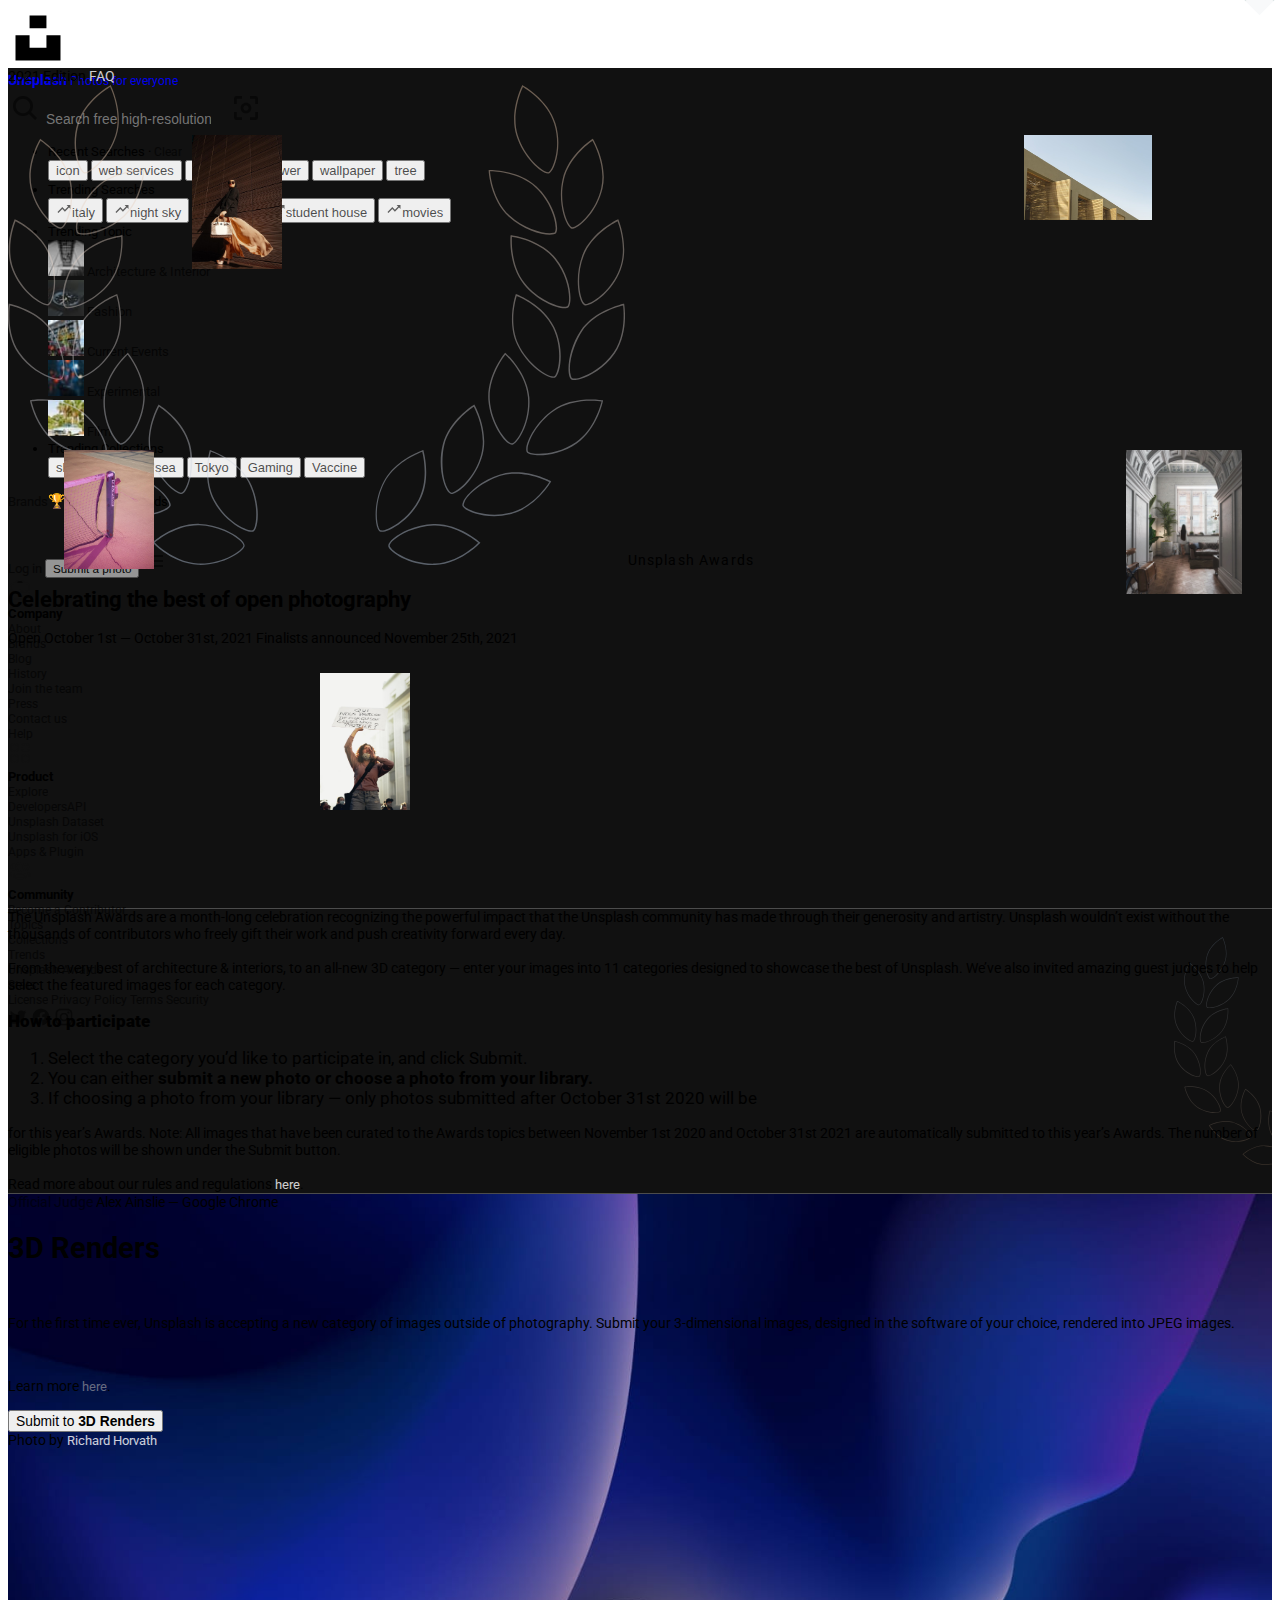
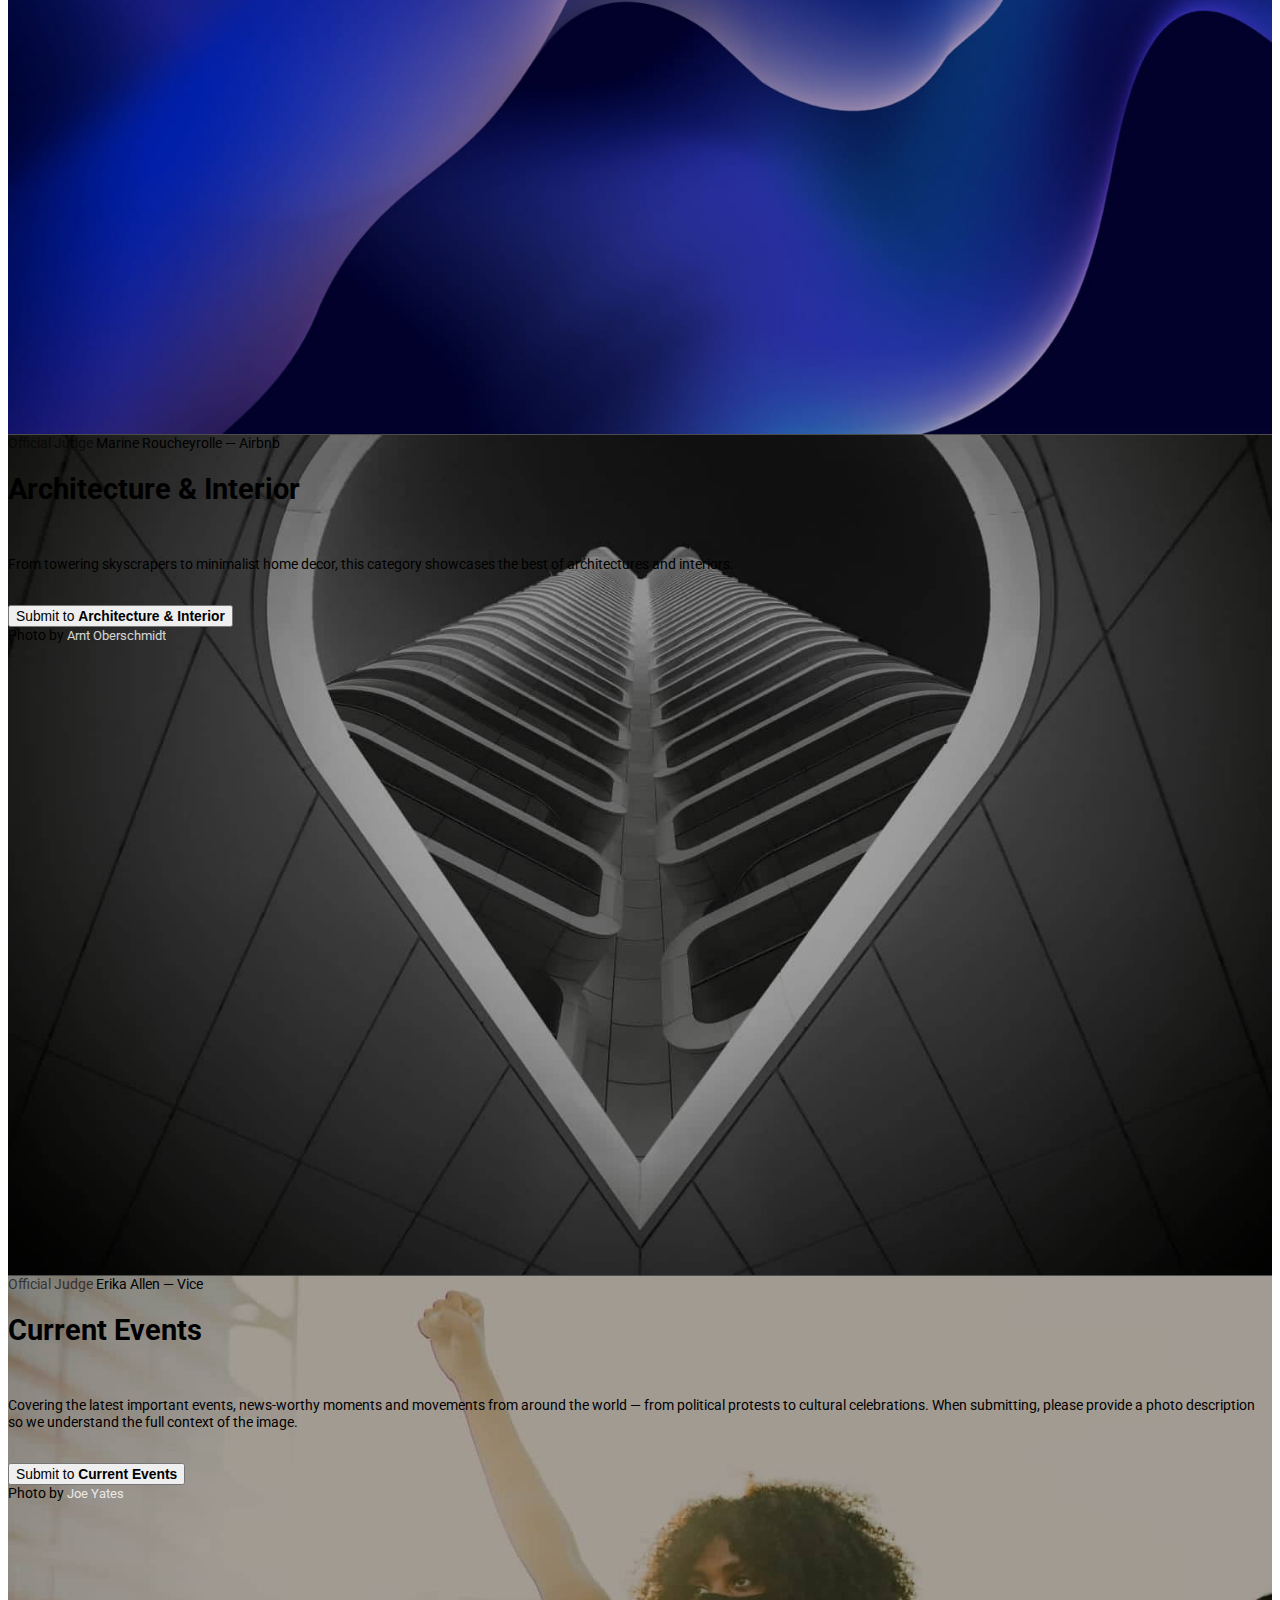
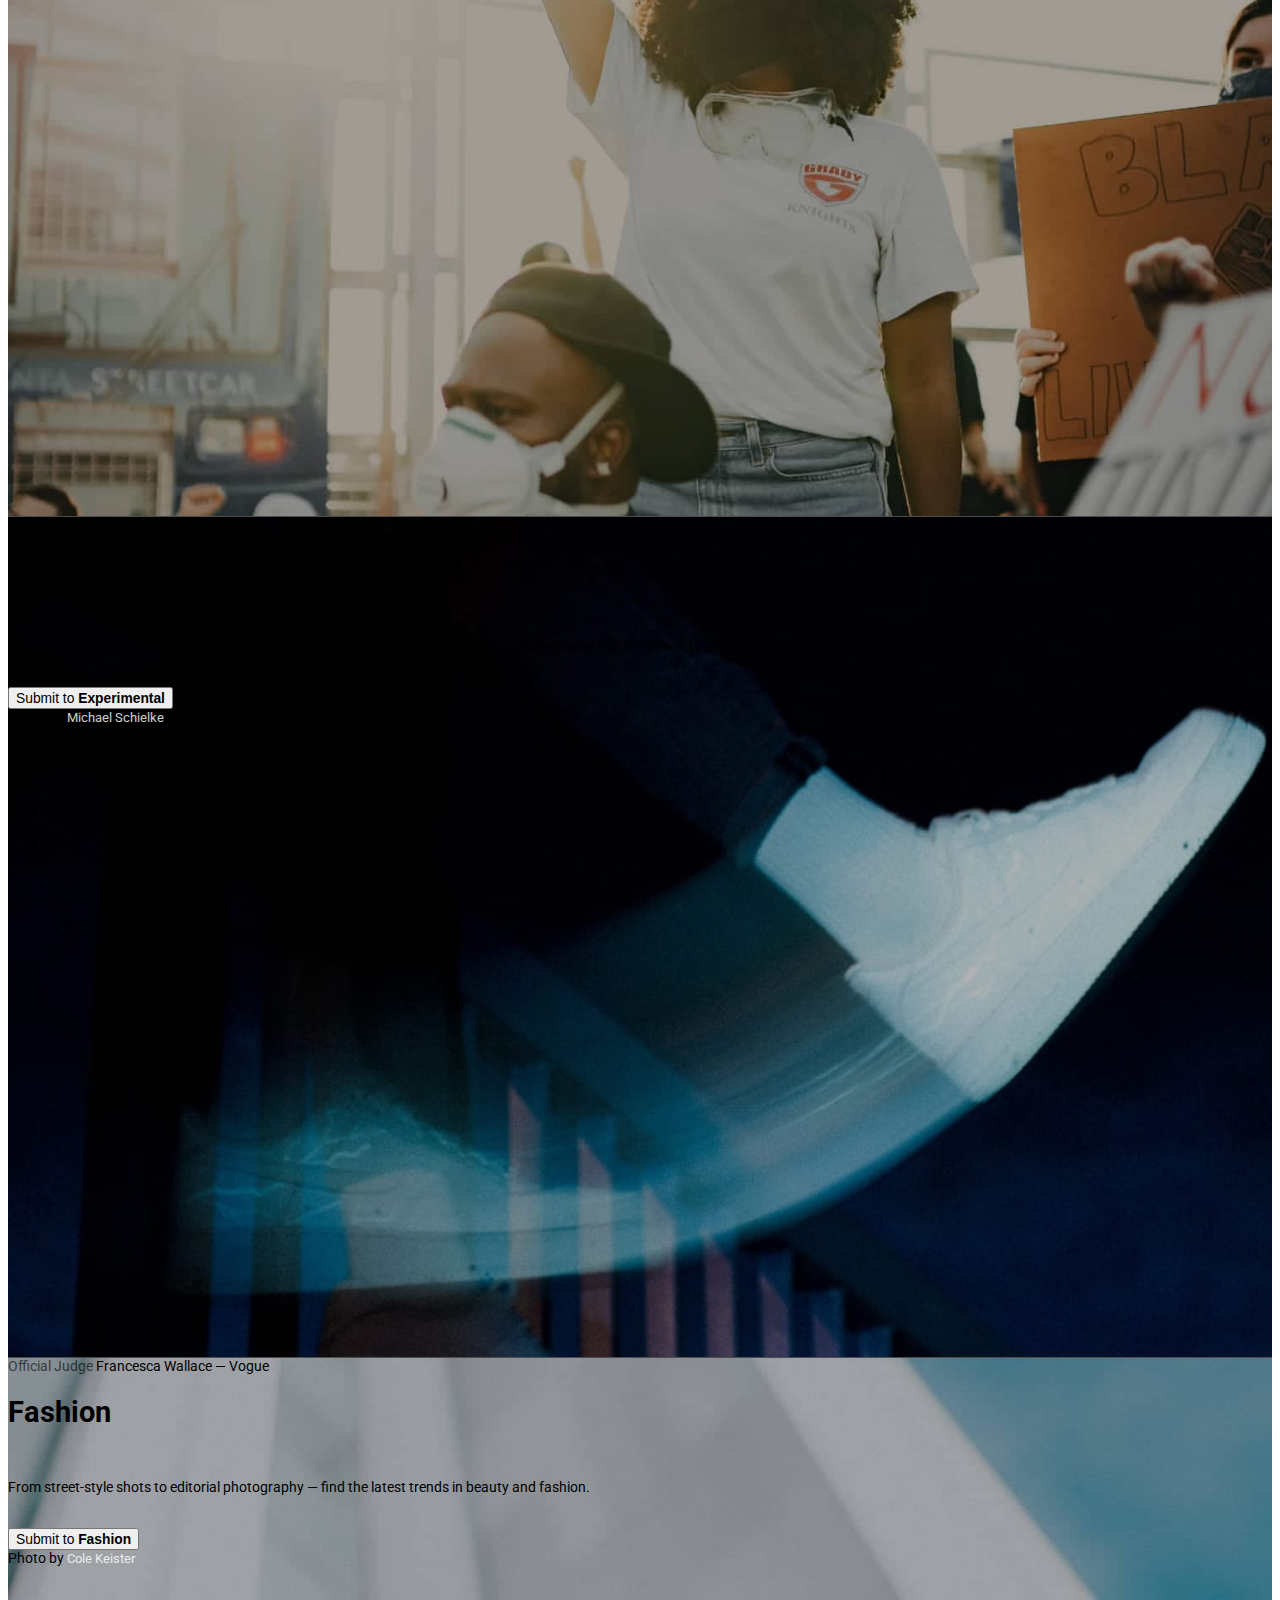
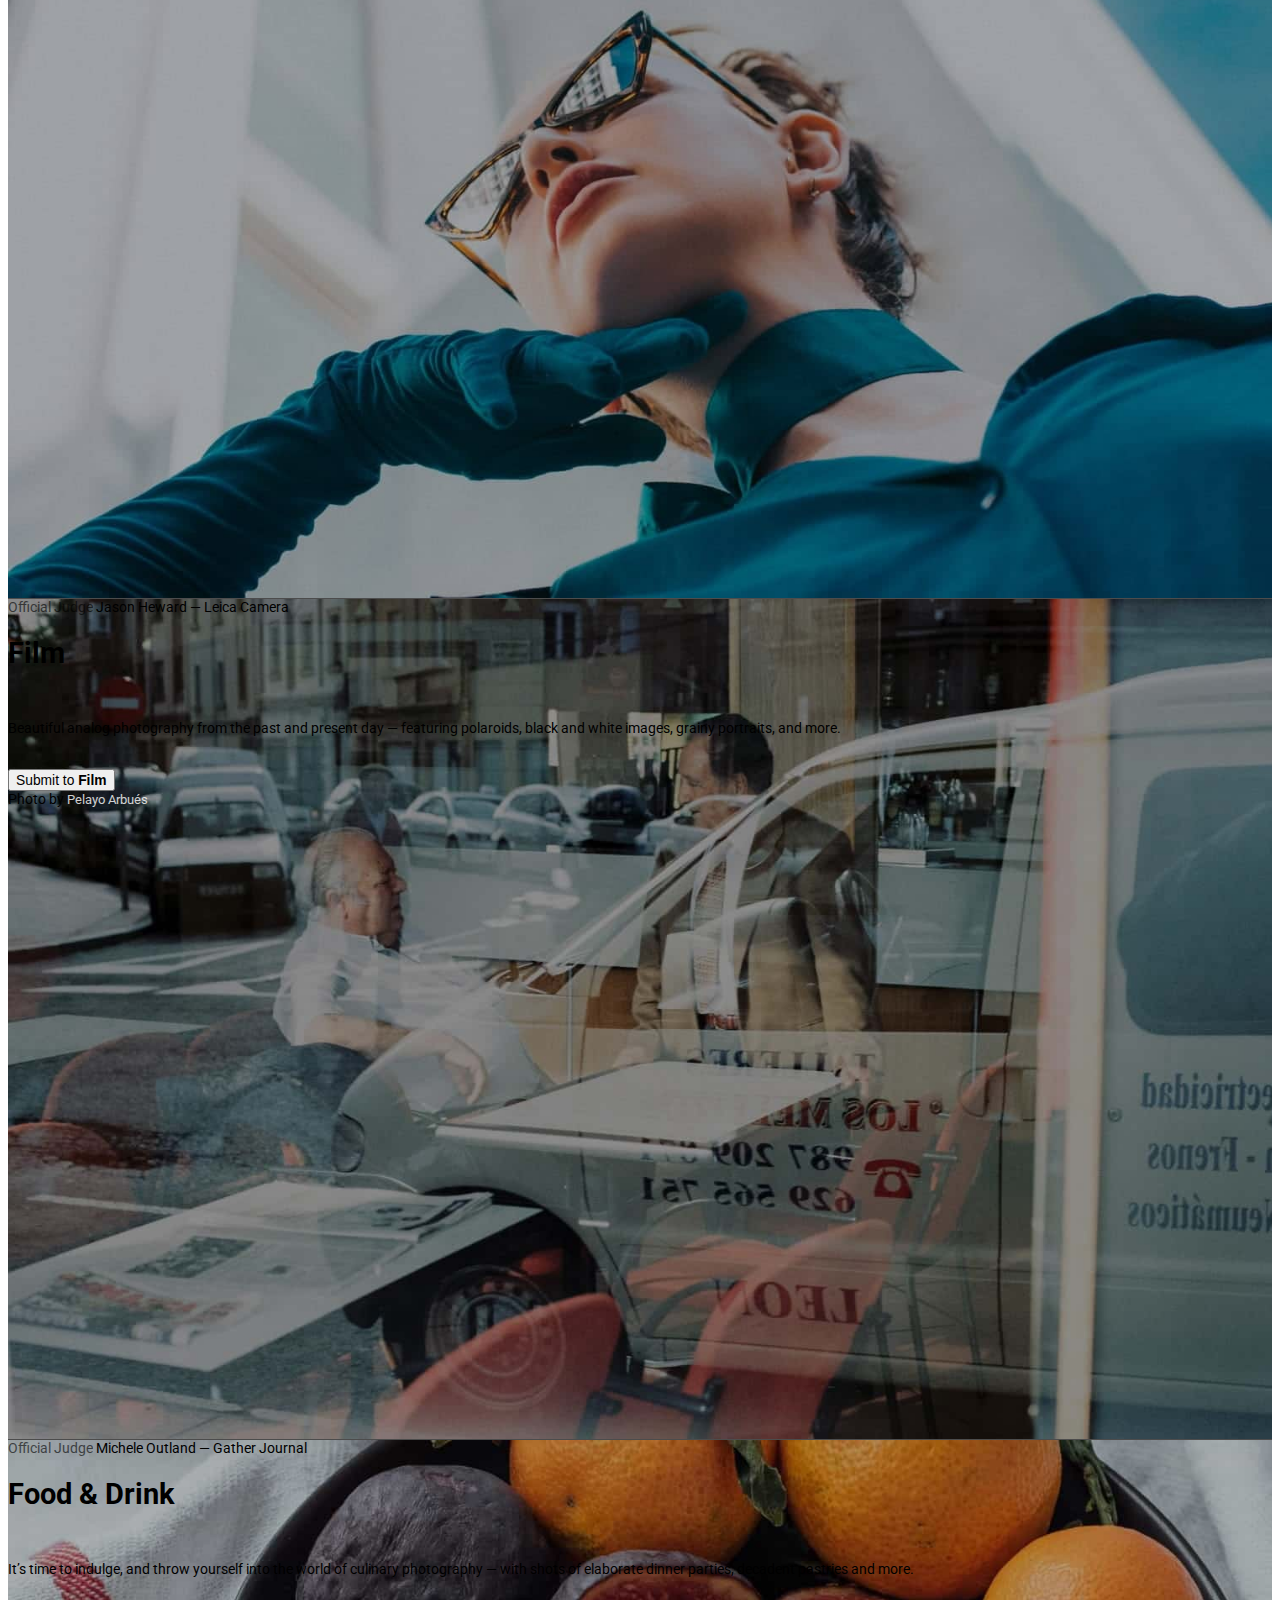
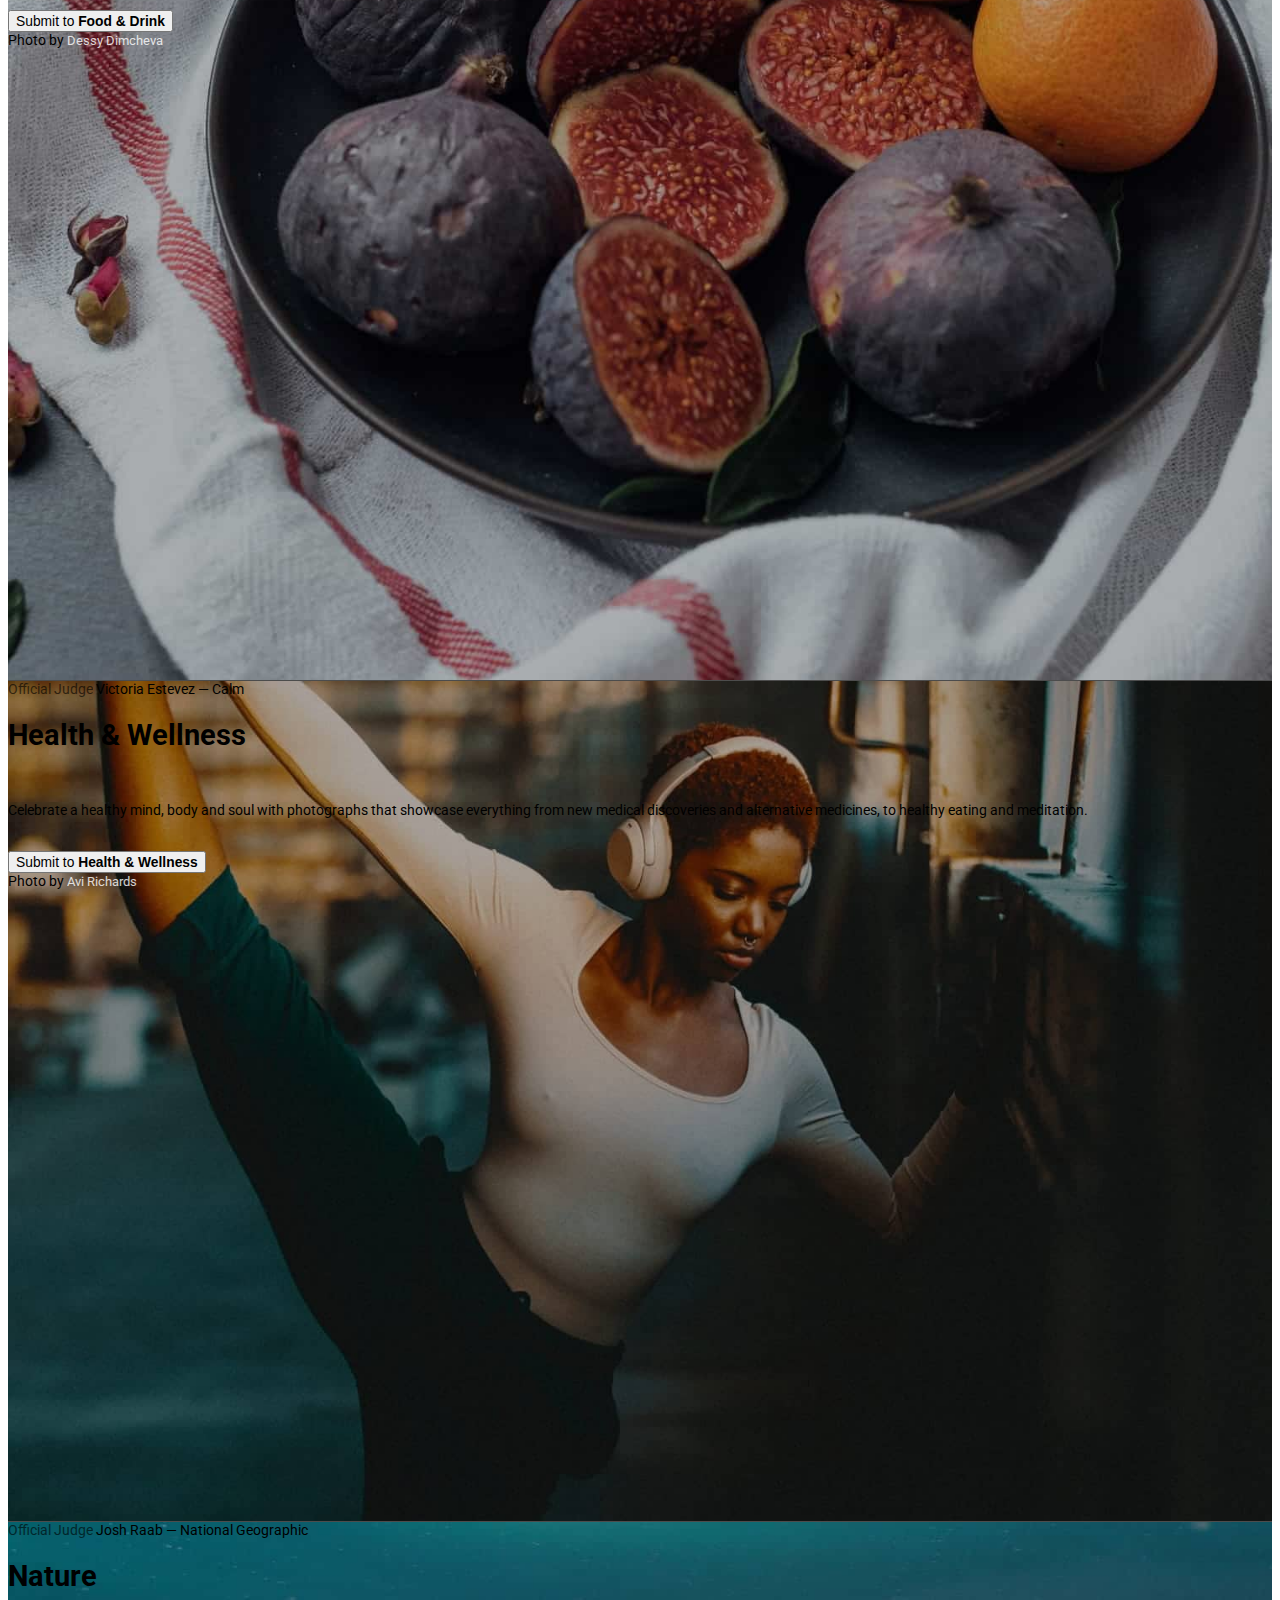
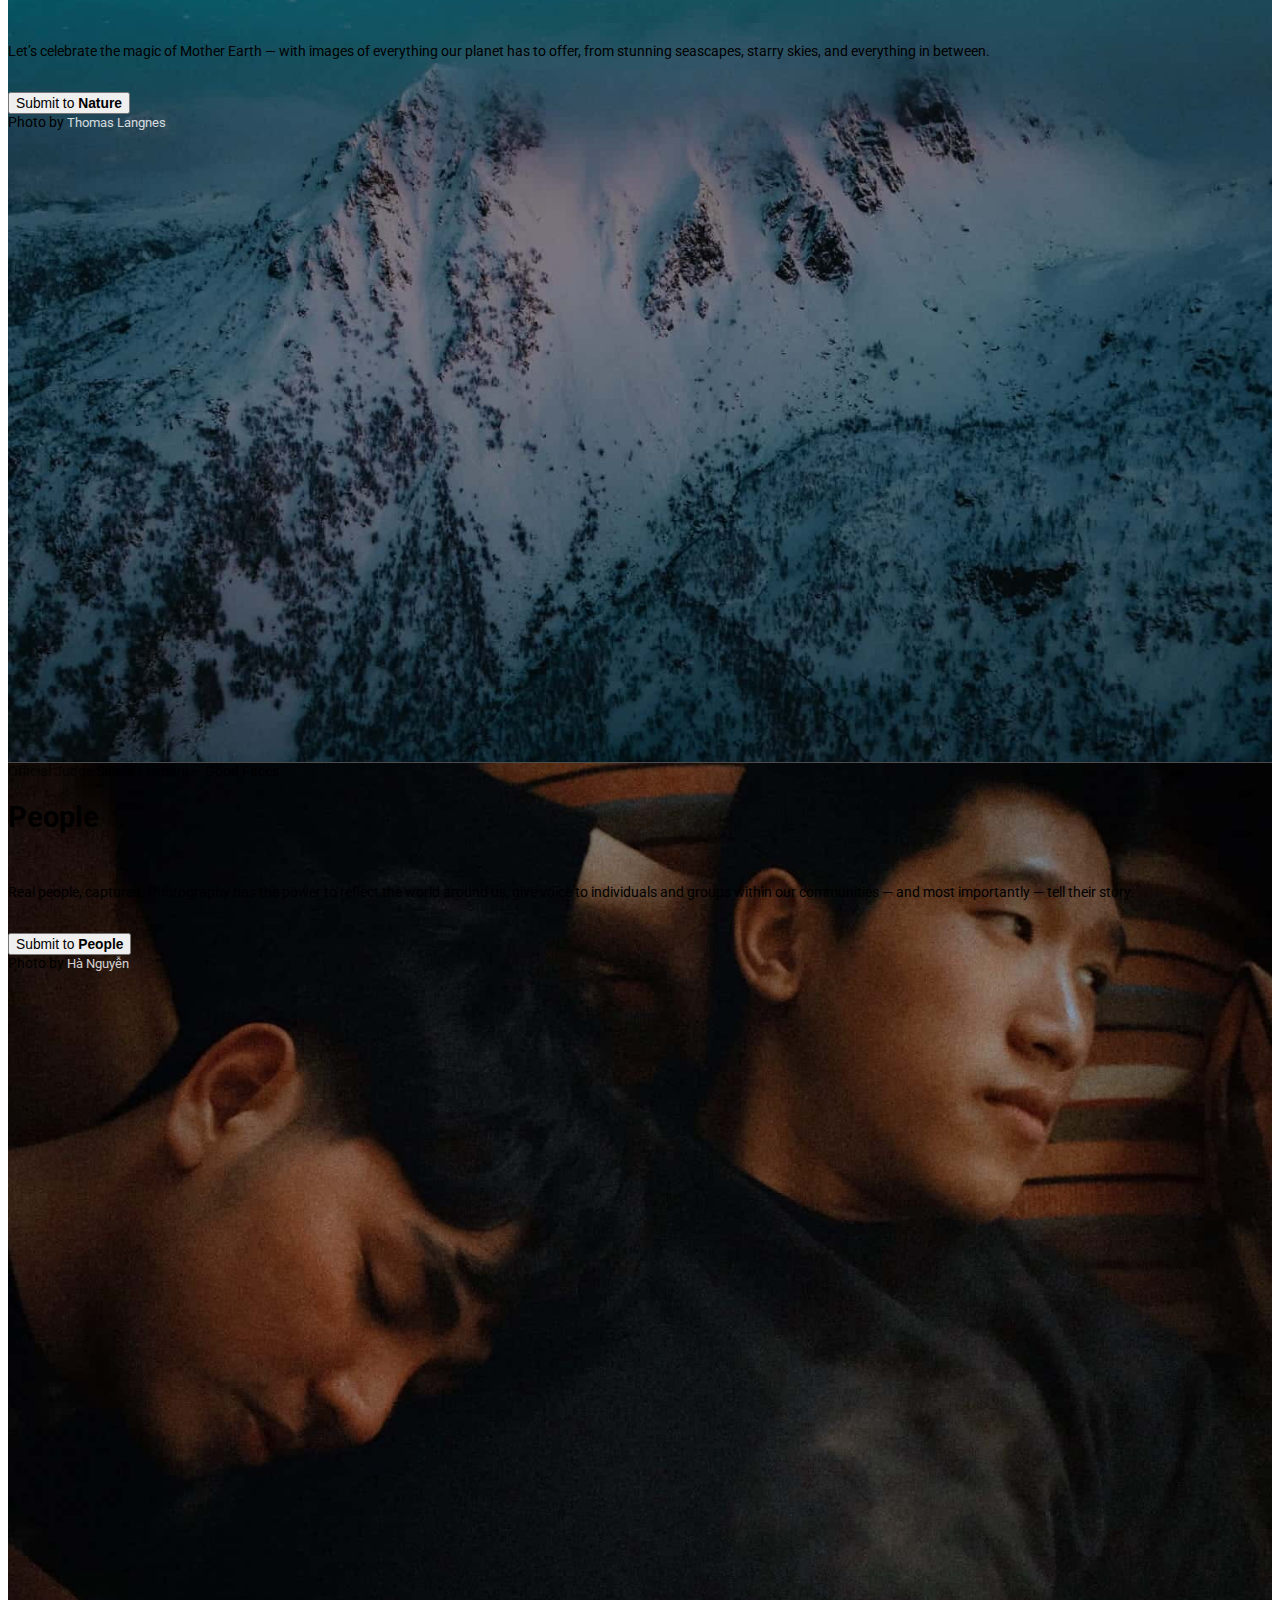
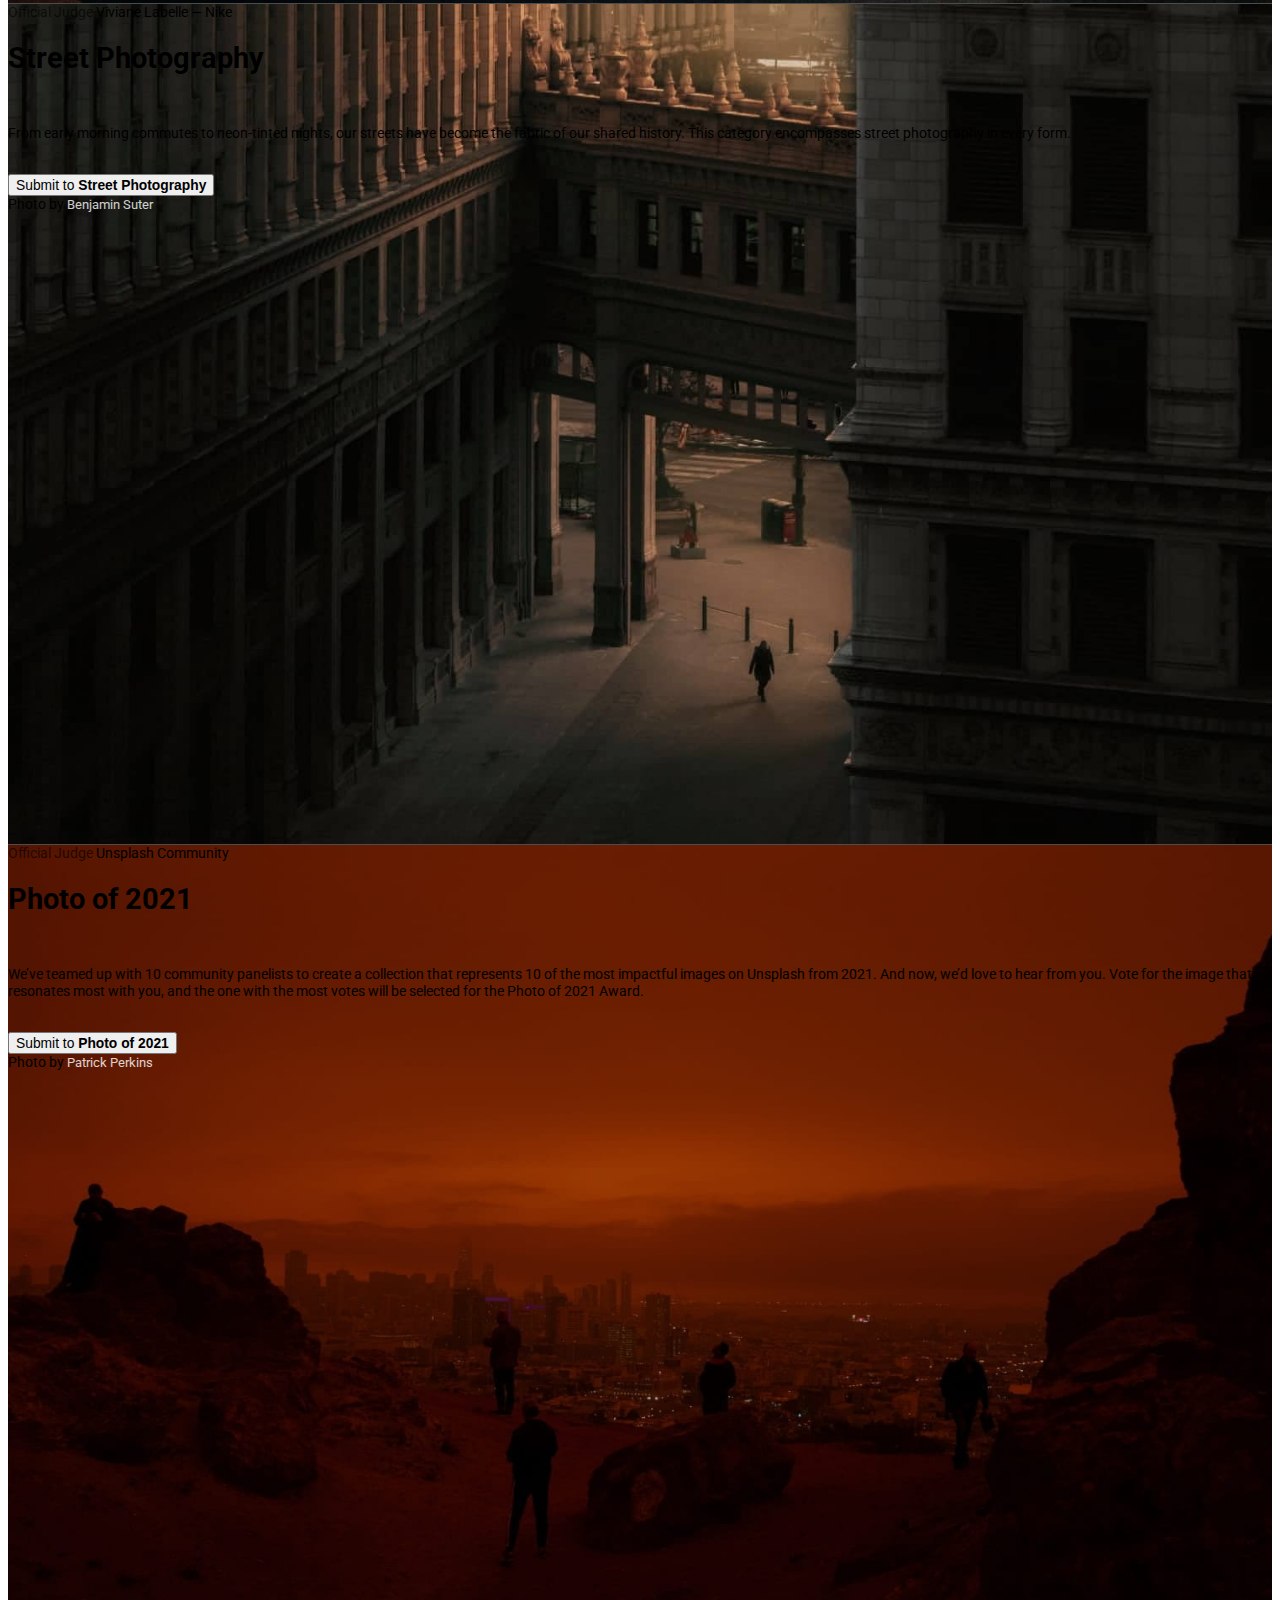
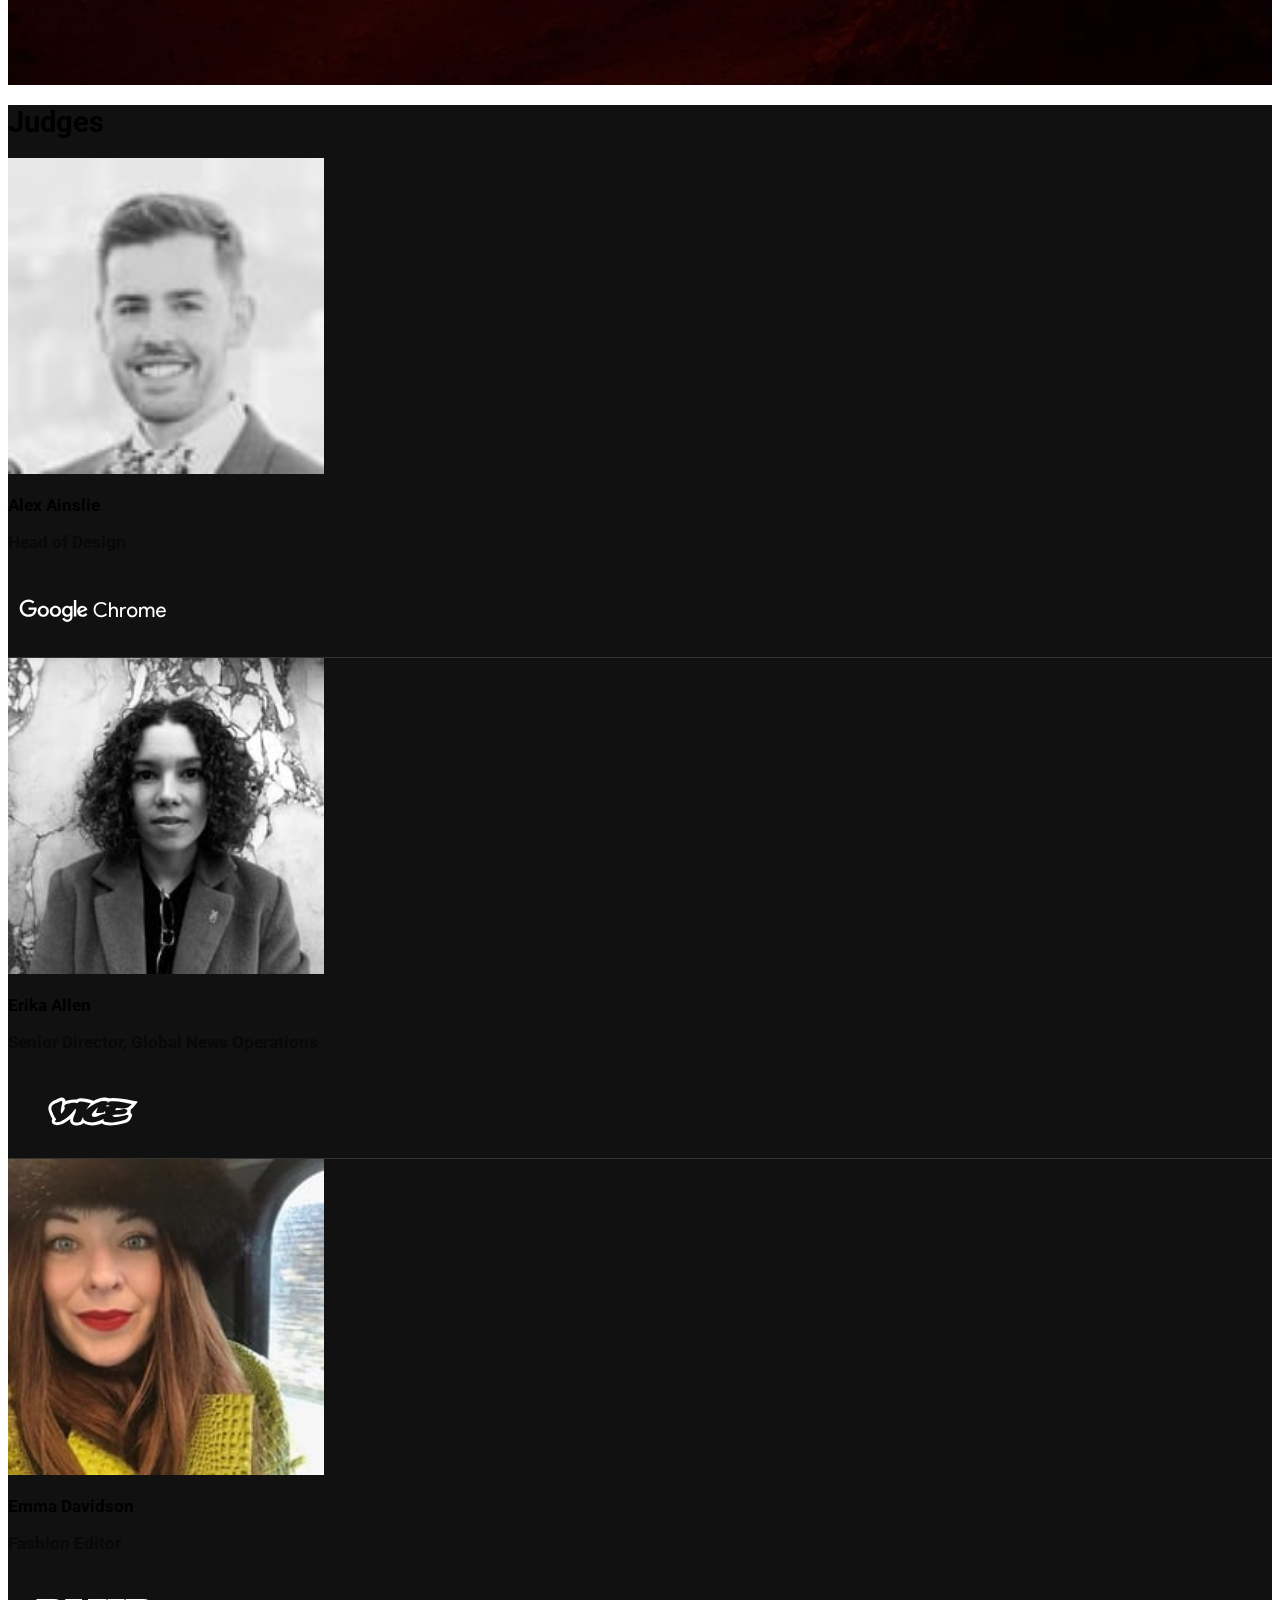
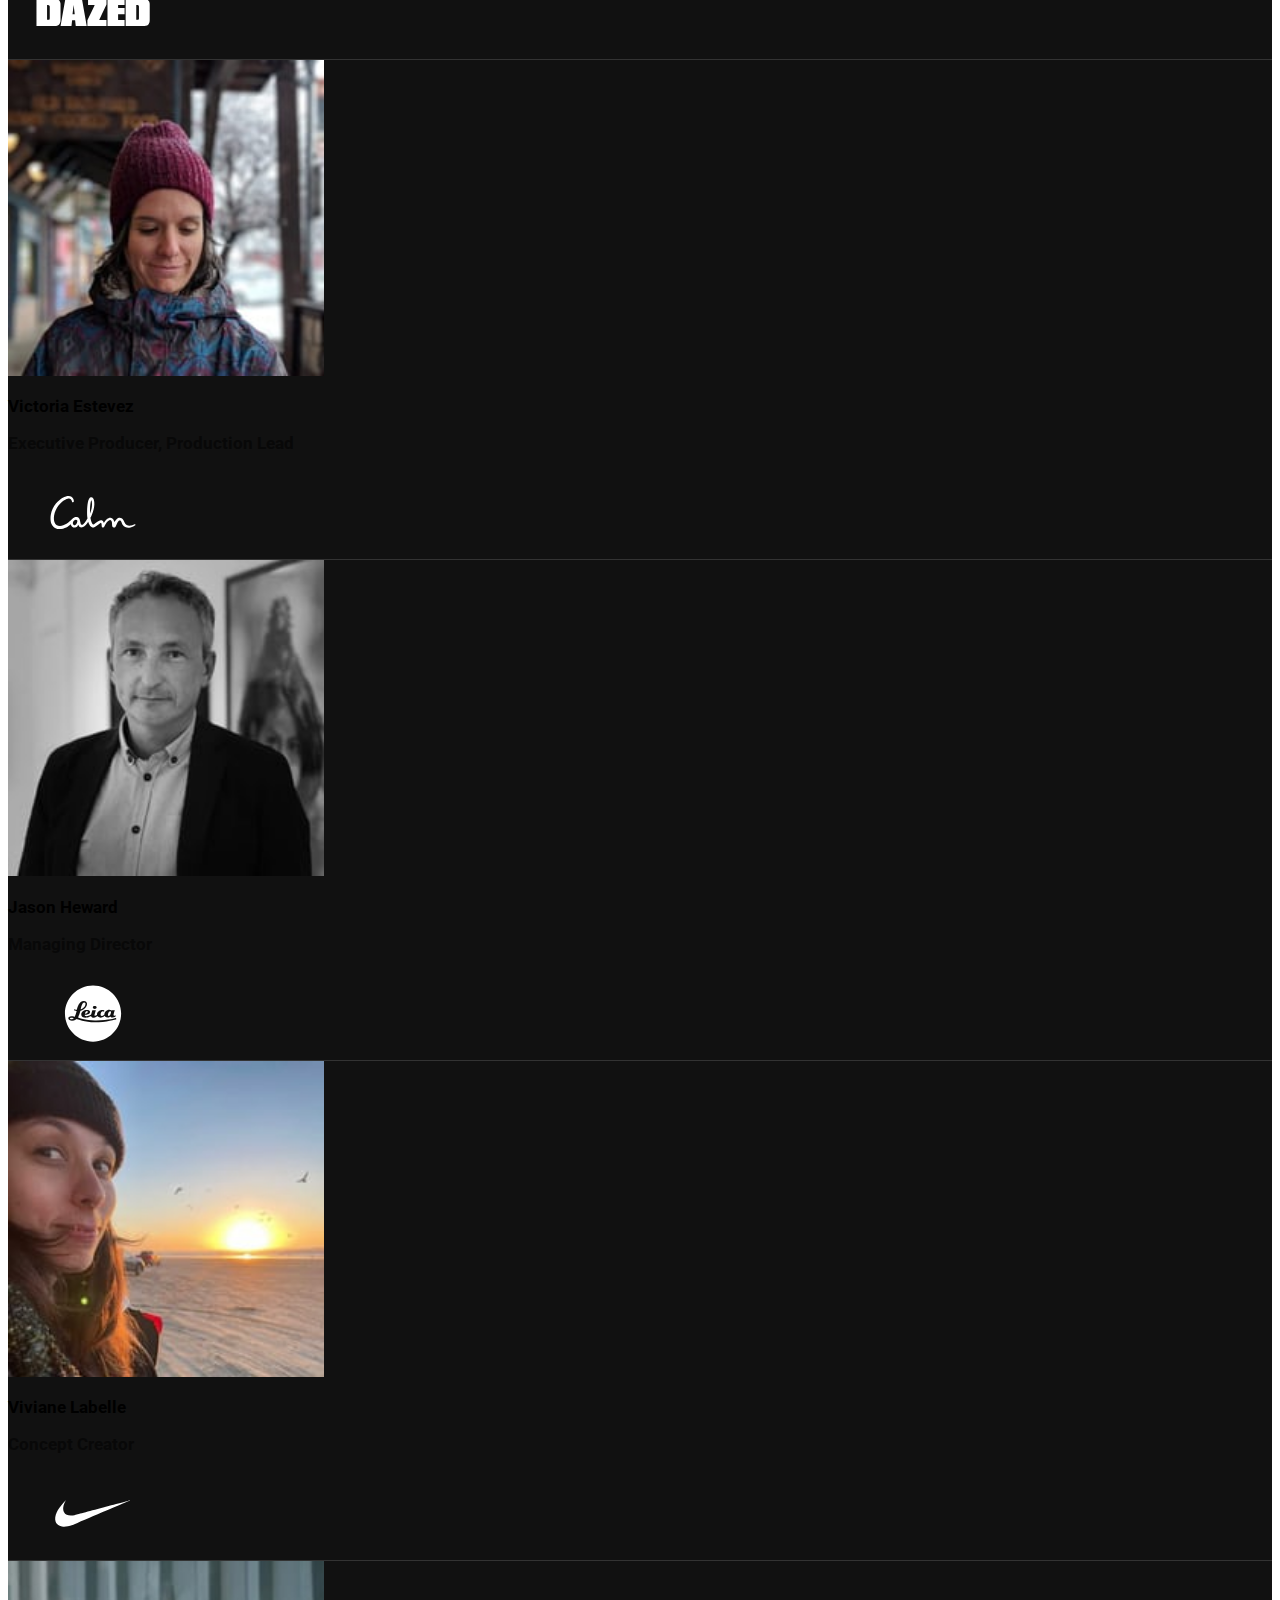
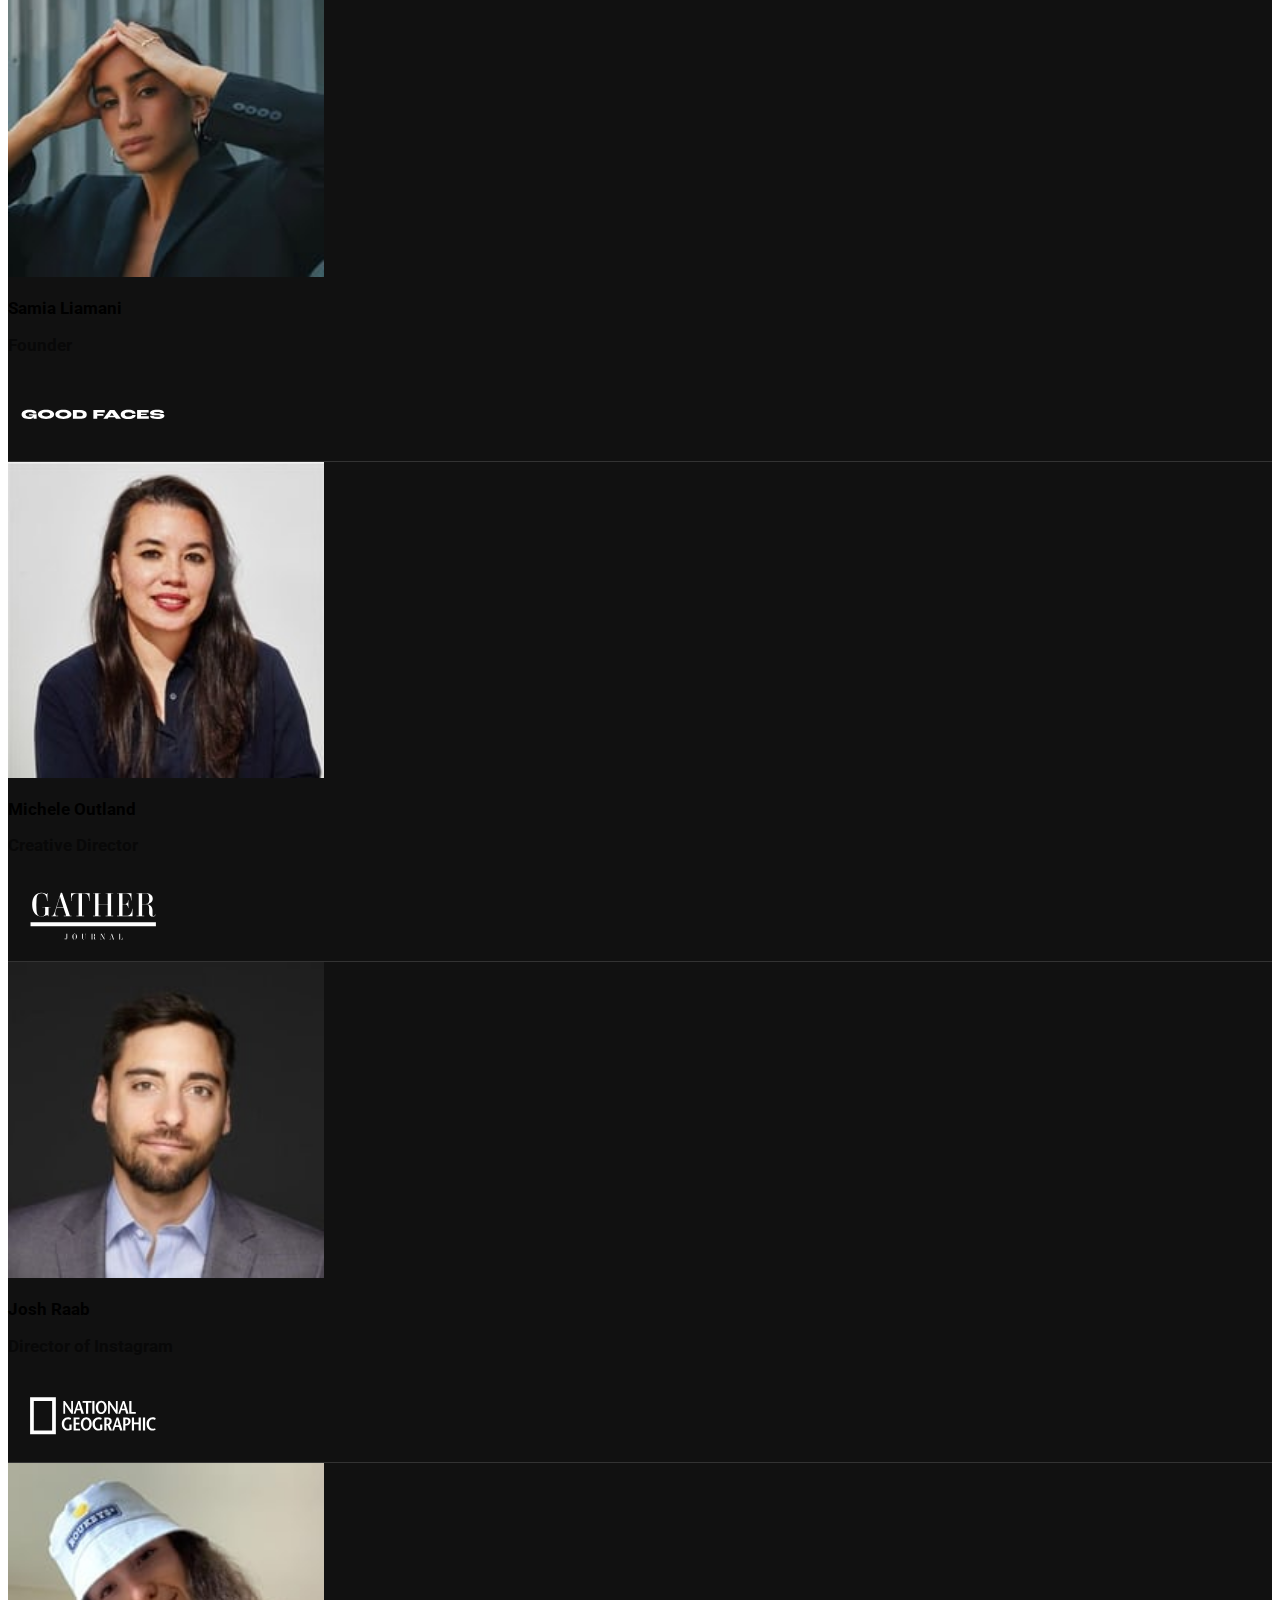
==== commit 752f88ac: "Edit register responsive & overall code" ====
--- a/awards/index.html
+++ b/awards/index.html
@@ -34,8 +34,7 @@
                 <!-- ลิงค์หน้าหลักและโลโก้ unsplash -->
                 <a href="../../" class="d-flex pointer text-dark" style="height: 100%;">
                     <img src="../../icon/unsplash-logo.svg" height="100%">
-                    <div
-                        class="d-flex flex-column p-xl-1 justify-content-center d-none d-xl-flex">
+                    <div class="d-flex flex-column p-xl-1 justify-content-center d-none d-xl-flex">
                         <span style="line-height: 1.3em;"><b>Unsplash</b></span>
                         <span style="line-height: 1.3em; font-size: .8em;" class="text-nowrap">Photos for
                             everyone</span>
@@ -132,8 +131,11 @@
                 </div>
 
                 <!-- ปุ่ม/hypertext ที่ลิงค์ไปยังหน้าต่าง -->
-                <a class="nav-link hyper-text-b d-none d-xl-flex d-lg-flex d-md-none d-sm-none" href="../../brands/">Brands</a><span class="d-none d-xl-flex d-lg-flex d-md-none d-sm-none">🏆</span>
-                <a class="nav-link text-dark text-nowrap ps-2 d-none d-xl-flex d-lg-flex d-md-none d-sm-none" style="font-size: .9em;">Unsplash Awards</a>
+                <a class="nav-link hyper-text-b d-none d-xl-flex d-lg-flex d-md-none d-sm-none"
+                    href="../../brands/">Brands</a><span
+                    class="d-none d-xl-flex d-lg-flex d-md-none d-sm-none">🏆</span>
+                <a class="nav-link text-dark text-nowrap ps-2 d-none d-xl-flex d-lg-flex d-md-none d-sm-none"
+                    style="font-size: .9em;">Unsplash Awards</a>
                 <div class="vertical-line mx-0 mx-xl-3 mx-lg-3"></div>
                 <a class="nav-link hyper-text-b text-nowrap" href="../../login/">Log in</a>
                 <a class="nav-link hyper-text-b text-nowrap px-0" href="#">
@@ -278,9 +280,8 @@
             </div>
         </div>
 
-        <!-- element (ต้นแบบ) -->
-        <div class="row py-5 bg-secondary d-flex justify-content-center background-image-1"
-            style="background-image: url('image/test.jpg');">
+        <div class="row py-5 bg-secondary d-flex justify-content-center background-image-1"
+            style="background-image: url('image/c-3d-renders-min.jpg');">
             <div class="col-xl-4 col-lg-5 col-md-6 col-sm-12 px-sm-4 d-flex flex-column justify-content-between">
                 <div class="row d-flex pe-5 text-white">
                     <span style="font-size: .96em; opacity: .6;">Official Judge</span>
@@ -310,7 +311,7 @@
                     <span style="font-size: .96em;">Marine Roucheyrolle — Airbnb</span>
                 </div>
                 <div class="row py-4 pe-5 text-white">
-                    <h1 class="fw-bold">Architecture & Interior</h1><br> <!-- แก้ text -->
+                    <h1 class="fw-bold">Architecture & Interior</h1><br>
                     <p>From towering skyscrapers to minimalist home decor, this category showcases the best of
                         architectures and interiors.</p><br>
                     <span>
@@ -325,14 +326,13 @@
 
         <div class="row py-5 bg-secondary d-flex justify-content-center background-image-1"
             style="background-image: url('image/c-current-events-min.jpg');">
-            <!-- แก้รูป -->
             <div class="col-xl-4 col-lg-5 col-md-6 col-sm-12 px-sm-4 d-flex flex-column justify-content-between">
                 <div class="row d-flex pe-5 text-white">
                     <span style="font-size: .96em; opacity: .6;">Official Judge</span>
                     <span style="font-size: .96em;">Erika Allen — Vice</span>
                 </div>
                 <div class="row py-4 pe-5 text-white">
-                    <h1 class="fw-bold">Current Events</h1><br> <!-- แก้ text -->
+                    <h1 class="fw-bold">Current Events</h1><br>
                     <p>Covering the latest important events, news-worthy moments and movements from around the world —
                         from political protests to cultural celebrations. When submitting, please provide a photo
                         description so we understand the full context of the image.</p><br>
@@ -348,14 +348,13 @@
 
         <div class="row py-5 bg-secondary d-flex justify-content-center background-image-1"
             style="background-image: url('image/c-experimental-min.jpg');">
-            <!-- แก้รูป -->
             <div class="col-xl-4 col-lg-5 col-md-6 col-sm-12 px-sm-4 d-flex flex-column justify-content-between">
                 <div class="row d-flex pe-5 text-white">
                     <span style="font-size: .96em; opacity: .6;">Official Judge</span>
                     <span style="font-size: .96em;">Emma Davidson — Dazed Digital</span>
                 </div>
                 <div class="row py-4 pe-5 text-white">
-                    <h1 class="fw-bold">Experimental</h1><br> <!-- แก้ text -->
+                    <h1 class="fw-bold">Experimental</h1><br>
                     <p>Through the use of unlikely textures, intriguing subject matter, and new formats — photography
                         has the power to challenge our perspectives and push creativity forward.</p><br>
                     <span>
@@ -370,14 +369,13 @@
 
         <div class="row py-5 bg-secondary d-flex justify-content-center background-image-1"
             style="background-image: url('image/c-fashion-min.jpg');">
-            <!-- แก้รูป -->
             <div class="col-xl-4 col-lg-5 col-md-6 col-sm-12 px-sm-4 d-flex flex-column justify-content-between">
                 <div class="row d-flex pe-5 text-white">
                     <span style="font-size: .96em; opacity: .6;">Official Judge</span>
                     <span style="font-size: .96em;">Francesca Wallace — Vogue</span>
                 </div>
                 <div class="row py-4 pe-5 text-white">
-                    <h1 class="fw-bold">Fashion</h1><br> <!-- แก้ text -->
+                    <h1 class="fw-bold">Fashion</h1><br>
                     <p>From street-style shots to editorial photography — find the latest trends in beauty and fashion.
                     </p><br>
                     <span>
@@ -392,14 +390,13 @@
 
         <div class="row py-5 bg-secondary d-flex justify-content-center background-image-1"
             style="background-image: url('image/c-film-min.jpg');">
-            <!-- แก้รูป -->
             <div class="col-xl-4 col-lg-5 col-md-6 col-sm-12 px-sm-4 d-flex flex-column justify-content-between">
                 <div class="row d-flex pe-5 text-white">
                     <span style="font-size: .96em; opacity: .6;">Official Judge</span>
                     <span style="font-size: .96em;">Jason Heward — Leica Camera</span>
                 </div>
                 <div class="row py-4 pe-5 text-white">
-                    <h1 class="fw-bold">Film</h1><br> <!-- แก้ text -->
+                    <h1 class="fw-bold">Film</h1><br>
                     <p>Beautiful analog photography from the past and present day — featuring polaroids, black and white
                         images, grainy portraits, and more.</p><br>
                     <span>
@@ -413,14 +410,13 @@
 
         <div class="row py-5 bg-secondary d-flex justify-content-center background-image-1"
             style="background-image: url('image/c-food-and-drink-min.jpg');">
-            <!-- แก้รูป -->
             <div class="col-xl-4 col-lg-5 col-md-6 col-sm-12 px-sm-4 d-flex flex-column justify-content-between">
                 <div class="row d-flex pe-5 text-white">
                     <span style="font-size: .96em; opacity: .6;">Official Judge</span>
                     <span style="font-size: .96em;">Michele Outland — Gather Journal</span>
                 </div>
                 <div class="row py-4 pe-5 text-white">
-                    <h1 class="fw-bold">Food & Drink</h1><br> <!-- แก้ text -->
+                    <h1 class="fw-bold">Food & Drink</h1><br>
                     <p>It’s time to indulge, and throw yourself into the world of culinary photography — with shots of
                         elaborate dinner parties, decadent pastries and more.</p><br>
                     <span>
@@ -435,14 +431,13 @@
 
         <div class="row py-5 bg-secondary d-flex justify-content-center background-image-1"
             style="background-image: url('image/c-health-and-wellness-min.jpg');">
-            <!-- แก้รูป -->
             <div class="col-xl-4 col-lg-5 col-md-6 col-sm-12 px-sm-4 d-flex flex-column justify-content-between">
                 <div class="row d-flex pe-5 text-white">
                     <span style="font-size: .96em; opacity: .6;">Official Judge</span>
                     <span style="font-size: .96em;">Victoria Estevez — Calm</span>
                 </div>
                 <div class="row py-4 pe-5 text-white">
-                    <h1 class="fw-bold">Health & Wellness</h1><br> <!-- แก้ text -->
+                    <h1 class="fw-bold">Health & Wellness</h1><br>
                     <p>Celebrate a healthy mind, body and soul with photographs that showcase everything from new
                         medical discoveries and alternative medicines, to healthy eating and meditation.</p><br>
                     <span>
@@ -457,14 +452,13 @@
 
         <div class="row py-5 bg-secondary d-flex justify-content-center background-image-1"
             style="background-image: url('image/c-nature-min.jpg');">
-            <!-- แก้รูป -->
             <div class="col-xl-4 col-lg-5 col-md-6 col-sm-12 px-sm-4 d-flex flex-column justify-content-between">
                 <div class="row d-flex pe-5 text-white">
                     <span style="font-size: .96em; opacity: .6;">Official Judge</span>
                     <span style="font-size: .96em;">Josh Raab — National Geographic</span>
                 </div>
                 <div class="row py-4 pe-5 text-white">
-                    <h1 class="fw-bold">Nature</h1><br> <!-- แก้ text -->
+                    <h1 class="fw-bold">Nature</h1><br>
                     <p>Let’s celebrate the magic of Mother Earth — with images of everything our planet has to offer,
                         from stunning seascapes, starry skies, and everything in between.</p><br>
                     <span>
@@ -479,14 +473,13 @@
 
         <div class="row py-5 bg-secondary d-flex justify-content-center background-image-1"
             style="background-image: url('image/c-people-min.jpg');">
-            <!-- แก้รูป -->
             <div class="col-xl-4 col-lg-5 col-md-6 col-sm-12 px-sm-4 d-flex flex-column justify-content-between">
                 <div class="row d-flex pe-5 text-white">
                     <span style="font-size: .96em; opacity: .6;">Official Judge</span>
                     <span style="font-size: .96em;">Samia Liamani — Good Faces</span>
                 </div>
                 <div class="row py-4 pe-5 text-white">
-                    <h1 class="fw-bold">People</h1><br> <!-- แก้ text -->
+                    <h1 class="fw-bold">People</h1><br>
                     <p>Real people, captured. Photography has the power to reflect the world around us, give voice to
                         individuals and groups within our communities — and most importantly — tell their story.</p><br>
                     <span>
@@ -501,14 +494,13 @@
 
         <div class="row py-5 bg-secondary d-flex justify-content-center background-image-1"
             style="background-image: url('image/c-street-photography-min.jpg');">
-            <!-- แก้รูป -->
             <div class="col-xl-4 col-lg-5 col-md-6 col-sm-12 px-sm-4 d-flex flex-column justify-content-between">
                 <div class="row d-flex pe-5 text-white">
                     <span style="font-size: .96em; opacity: .6;">Official Judge</span>
                     <span style="font-size: .96em;">Viviane Labelle — Nike</span>
                 </div>
                 <div class="row py-4 pe-5 text-white">
-                    <h1 class="fw-bold">Street Photography</h1><br> <!-- แก้ text -->
+                    <h1 class="fw-bold">Street Photography</h1><br>
                     <p>From early morning commutes to neon-tinted nights, our streets have become the fabric of our
                         shared history. This category encompasses street photography in every form.</p><br>
                     <span>
@@ -523,14 +515,13 @@
 
         <div class="row py-5 bg-secondary d-flex justify-content-center background-image-1"
             style="background-image: url('image/c-community-min.jpg');">
-            <!-- แก้รูป -->
             <div class="col-xl-4 col-lg-5 col-md-6 col-sm-12 px-sm-4 d-flex flex-column justify-content-between">
                 <div class="row d-flex pe-5 text-white">
                     <span style="font-size: .96em; opacity: .6;">Official Judge</span>
                     <span style="font-size: .96em;">Unsplash Community</span>
                 </div>
                 <div class="row py-4 pe-5 text-white">
-                    <h1 class="fw-bold">Photo of 2021</h1><br> <!-- แก้ text -->
+                    <h1 class="fw-bold">Photo of 2021</h1><br>
                     <p>We’ve teamed up with 10 community panelists to create a collection that represents 10 of the most
                         impactful images on Unsplash from 2021. And now, we’d love to hear from you. Vote for the image
                         that resonates most with you, and the one with the most votes will be selected for the Photo of
@@ -551,13 +542,11 @@
             <div class="col-xl-8 col-lg-10 col-md-12 col-sm-12 px-sm-4 py-5 px-0">
                 <h1 class="display-4 fw-bold pb-5">Judges</h1>
 
-                <!-- profile ของแต่ละคน (ต้นแบบ) -->
-                <div class="row px-4 py-5 m-0 text-white profile-hover" style="border-bottom: 1px solid #333">
-                    <div class="col-5 px-0 d-flex align-items-center">
-                        <img src="image/profile-0.jpg" width="25%" class="rounded-pill me-4">
+                <!-- profile ของแต่ละคน -->
+                <div class="row px-4 py-5 m-0 text-white profile-hover" style="border-bottom: 1px solid #333">
+                    <div class="col-5 px-0 d-flex align-items-center">
+                        <img src="image/j-alex.jpg" width="25%" class="rounded-pill me-4">
                         <h3>Alex Ainslie</h3>
-                        <!-- แก้ text -->
-                        <!-- แก้รูป -->
                     </div>
                     <div class="col-7 px-0 d-flex justify-content-between align-items-center">
                         <h3 style="opacity: .5;">Head of Design</h3>
@@ -570,8 +559,6 @@
                     <div class="col-5 px-0 d-flex align-items-center">
                         <img src="image/j-erika.jpg" width="25%" class="rounded-pill me-4">
                         <h3>Erika Allen</h3>
-                        <!-- แก้ text -->
-                        <!-- แก้รูป -->
                     </div>
                     <div class="col-7 px-0 d-flex justify-content-between align-items-center">
                         <h3 style="opacity: .5;">Senior Director, Global News Operations</h3>
@@ -584,8 +571,6 @@
                     <div class="col-5 px-0 d-flex align-items-center">
                         <img src="image/j-emma.jpg" width="25%" class="rounded-pill me-4">
                         <h3>Emma Davidson</h3>
-                        <!-- แก้ text -->
-                        <!-- แก้รูป -->
                     </div>
                     <div class="col-7 px-0 d-flex justify-content-between align-items-center">
                         <h3 style="opacity: .5;">Fashion Editor</h3>
@@ -597,8 +582,6 @@
                     <div class="col-5 px-0 d-flex align-items-center">
                         <img src="image/j-victoria.jpg" width="25%" class="rounded-pill me-4">
                         <h3>Victoria Estevez</h3>
-                        <!-- แก้ text -->
-                        <!-- แก้รูป -->
                     </div>
                     <div class="col-7 px-0 d-flex justify-content-between align-items-center">
                         <h3 style="opacity: .5;">Executive Producer, Production Lead</h3>
@@ -610,8 +593,6 @@
                     <div class="col-5 px-0 d-flex align-items-center">
                         <img src="image/j-jason.jpg" width="25%" class="rounded-pill me-4">
                         <h3>Jason Heward</h3>
-                        <!-- แก้ text -->
-                        <!-- แก้รูป -->
                     </div>
                     <div class="col-7 px-0 d-flex justify-content-between align-items-center">
                         <h3 style="opacity: .5;">Managing Director</h3>
@@ -623,8 +604,6 @@
                     <div class="col-5 px-0 d-flex align-items-center">
                         <img src="image/j-viviane.jpg" width="25%" class="rounded-pill me-4">
                         <h3>Viviane Labelle</h3>
-                        <!-- แก้ text -->
-                        <!-- แก้รูป -->
                     </div>
                     <div class="col-7 px-0 d-flex justify-content-between align-items-center">
                         <h3 style="opacity: .5;">Concept Creator</h3>
@@ -636,8 +615,6 @@
                     <div class="col-5 px-0 d-flex align-items-center">
                         <img src="image/j-samia.jpg" width="25%" class="rounded-pill me-4">
                         <h3>Samia Liamani</h3>
-                        <!-- แก้ text -->
-                        <!-- แก้รูป -->
                     </div>
                     <div class="col-7 px-0 d-flex justify-content-between align-items-center">
                         <h3 style="opacity: .5;">Founder</h3>
@@ -649,8 +626,6 @@
                     <div class="col-5 px-0 d-flex align-items-center">
                         <img src="image/j-michele.jpg" width="25%" class="rounded-pill me-4">
                         <h3>Michele Outland</h3>
-                        <!-- แก้ text -->
-                        <!-- แก้รูป -->
                     </div>
                     <div class="col-7 px-0 d-flex justify-content-between align-items-center">
                         <h3 style="opacity: .5;">Creative Director</h3>
@@ -662,8 +637,6 @@
                     <div class="col-5 px-0 d-flex align-items-center">
                         <img src="image/j-josh.jpg" width="25%" class="rounded-pill me-4">
                         <h3>Josh Raab</h3>
-                        <!-- แก้ text -->
-                        <!-- แก้รูป -->
                     </div>
                     <div class="col-7 px-0 d-flex justify-content-between align-items-center">
                         <h3 style="opacity: .5;">Director of Instagram</h3>
@@ -675,8 +648,6 @@
                     <div class="col-5 px-0 d-flex align-items-center">
                         <img src="image/j-marine.jpg" width="25%" class="rounded-pill me-4">
                         <h3>Marine Roucheyrolle</h3>
-                        <!-- แก้ text -->
-                        <!-- แก้รูป -->
                     </div>
                     <div class="col-7 px-0 d-flex justify-content-between align-items-center">
                         <h3 style="opacity: .5;">Marketing Manager</h3>
@@ -684,12 +655,10 @@
                     </div>
                 </div>
 
-                <div class="row px-4 py-5 m-0 text-white profile-hover" style="border-bottom: 1px solid #333">
+                <div class="row px-4 py-5 m-0 text-white profile-hover">
                     <div class="col-5 px-0 d-flex align-items-center">
                         <img src="image/j-francesca.jpg" width="25%" class="rounded-pill me-4">
                         <h3>Francesca Wallace</h3>
-                        <!-- แก้ text -->
-                        <!-- แก้รูป -->
                     </div>
                     <div class="col-7 px-0 d-flex justify-content-between align-items-center">
                         <h3 style="opacity: .5;">Digital Editor</h3>
--- a/style.css
+++ b/style.css
@@ -1,258 +1,264 @@
-
-    body {
-        font-family: 'Roboto', sans-serif;
-        font-size: .9em;
+body {
+    font-family: 'Roboto', sans-serif;
+    font-size: .9em;
+}
+
+a {
+    text-decoration: none;
+}
+
+button:not([disabled]):not(.disabled).active, button:not([disabled]):not(.disabled):active {
+    transition: .2s;
+    box-shadow: none;
+    opacity: .8;
+}
+
+button:not([disabled]):not(.disabled).focus, button:not([disabled]):not(.disabled):focus {
+    box-shadow: none;
+}
+
+.pointer:hover {
+    cursor: pointer;
+}
+
+.hyper-text-b {
+    transition: .25s;
+    color: black;
+    opacity: .6;
+    font-size: .9em;
+}
+
+.hyper-text-b:hover {
+    color: black;
+}
+
+.hyper-text-b:focus {
+    color: black;
+}
+
+.hyper-text-w {
+    transition: .25s;
+    color: white;
+    opacity: .8;
+    font-size: .9em;
+}
+
+.hyper-text-w:hover {
+    color: white;
+}
+
+.hyper-text-w:focus {
+    color: white;
+}
+
+.hyper-text-b:hover, .hyper-text-w:hover {
+    opacity: 1;
+    cursor: pointer;
+}
+
+.hyper-text-b:focus, .hyper-text-w:focus {
+    box-shadow: none;
+}
+
+.vertical-line {
+    width: 1px;
+    height: 65%;
+    background: #d8d4d4;
+}
+
+.underline-hover {
+    border-bottom: 2px solid transparent;
+}
+
+.underline-hover:hover {
+    border-bottom: 2px solid black;
+    cursor: pointer;
+    color: black;
+}
+
+.picture-cover {
+    background-image: url("image/main-page-cover.png");
+    background-repeat: no-repeat;
+    background-position: center;
+    background-size: cover;
+}
+
+.icon-thin {
+    opacity: .5;
+}
+
+.icon-thin:hover {
+    opacity: .8;
+    cursor: pointer;
+}
+
+.search-box-container {
+    transition: .3s;
+    background: #f0ecec;
+    border: 1px solid white;
+}
+
+.in-dropdown-btn {
+    font-size: .9em;
+    color: hsl(0, 0%, 0%, 70%);
+}
+
+.in-dropdown-btn:hover {
+    background: #f4f4f4;
+    color: hsl(0, 0%, 0%, 70%);
+}
+
+.dropdown-indent-shape {
+    width: 20px;
+    height: 20px;
+    background: #f8f9fa;
+    transform: rotateZ(45deg);
+    position: absolute;
+    right: 10px;
+    top: -10px;
+    border-top: 1px solid #dce4e4;
+    border-left: 1px solid #dce4e4;
+}
+
+.dropdown-animation {
+    transform-origin: top right;
+    animation: scale-up .2s;
+}
+
+.input-non-effect {
+    font-size: .96em;
+    background: transparent;
+    border: 0px solid black;
+}
+
+.input-non-effect:focus {
+    background: transparent;
+    box-shadow: none;
+}
+
+.custom-outline-btn {
+    font-size: .9em;
+    opacity: 1;
+}
+
+.custom-outline-btn:hover {
+    border: 1px solid black;
+}
+
+.custom-outline-btn:focus {
+    box-shadow: none;
+}
+
+.awards-cover {
+    opacity: 1;
+    transition: .3s;
+    background-image: url("icon/leaves.svg");
+    background-repeat: no-repeat;
+    background-position: center;
+    background-size: 30%;
+    background-color: black;
+}
+
+.awards-cover:hover {
+    opacity: .92;
+    cursor: pointer;
+}
+
+.detail-hover:hover {
+    cursor: zoom-in;
+}
+
+.detail-hover:hover .photo-overlay-1 {
+    display: flex;
+}
+
+.detail-hover:hover .photo-overlay-2 {
+    display: flex;
+}
+
+.detail-hover:hover .photo-overlay-3 {
+    display: flex;
+}
+
+.photo-overlay-1 {
+    display: none;
+    position: absolute;
+    background: hsl(0, 50%, 0%, 20%);
+    width: 100%;
+    height: 100%;
+    transition: .3s;
+}
+
+.photo-overlay-2 {
+    display: none;
+    position: absolute;
+    width: auto;
+    right: 0;
+    transition: .3s;
+}
+
+.photo-overlay-3 {
+    display: none;
+    position: absolute;
+    width: 100%;
+    transition: .3s;
+}
+
+.photo-detail-overlay {
+    width: 100%;
+    top: 0;
+    z-index: 2;
+}
+
+.photo-detail-container {
+    width: 100%;
+    background: hsl(0, 0%, 0%, 50%);
+    z-index: 3;
+}
+
+.detail-btn-1 {
+    transition: .25s;
+    opacity: .6;
+    color: black;
+    font-size: .9em;
+    background: white;
+}
+
+.detail-btn-1:hover {
+    opacity: 1;
+    color: black;
+    background: white;
+}
+
+.detail-btn-1:focus {
+    border: 1px solid grey;
+}
+
+.detail-btn-2 {
+    transition: .25s;
+    font-size: .9em;
+    background: #3cb46e;
+}
+
+.detail-btn-2:hover {
+    background: #37a866;
+}
+
+.detail-btn-1:focus, .detail-btn-2:focus {
+    box-shadow: none;
+}
+
+@keyframes scale-up {
+    0% {
+        transform: scale(0);
+        opacity: 0;
     }
-
-    a {
-        text-decoration: none;
+    70% {
+        transform: scale(1.1, 1.2);
+        opacity: .7;
     }
-
-
-    .pointer:hover {
-        cursor: pointer;
-    }
-
-    .hyper-text-b {
-        transition: .25s;
-        color: black;
-        opacity: .6;
-        font-size: .9em;
-    }
-
-    .hyper-text-b:hover {
-        color: black;
-    }
-
-    .hyper-text-b:focus{
-        color: black;
-    }
-
-    .hyper-text-w {
-        transition: .25s;
-        color: white;
-        opacity: .8;
-        font-size: .9em;
-    }
-
-    .hyper-text-w:hover {
-        color: white;
-    }
-
-    .hyper-text-w:focus{
-        color: white;
-    }
-
-    .hyper-text-b:hover, .hyper-text-w:hover {
-        opacity: 1;
-        cursor: pointer;
-    }
-
-    .hyper-text-b:focus, .hyper-text-w:focus {
-        box-shadow: none;
-    }
-
-    .vertical-line {
-        width: 1px;
-        height: 65%;
-        background: #d8d4d4;
-    }
-
-    .underline-hover {
-        border-bottom: 2px solid transparent;
-    }
-
-    .underline-hover:hover {
-        border-bottom: 2px solid black;
-        cursor: pointer;
-        color: black;
-    }
-
-    .picture-cover {
-        background-image: url("image/main-page-cover.png");
-        background-repeat: no-repeat;
-        background-position: center;
-        background-size: cover;
-    }
-
-    .icon-thin {
-        opacity: .5;
-    }
-
-    .icon-thin:hover {
-        opacity: .8;
-        cursor: pointer;
-    }
-
-    .search-box-container {
-        transition: .3s;
-        background: #f0ecec;
-        border: 1px solid white;
-    }
-
-    .in-dropdown-btn {
-        font-size: .9em;
-        color: hsl(0, 0%, 0%, 70%);
-    }
-
-    .in-dropdown-btn:hover {
-        background: #f4f4f4;
-        color: hsl(0, 0%, 0%, 70%);
-    }
-
-    .dropdown-indent-shape {
-        width: 20px;
-        height: 20px;
-        background: #f8f9fa;
-        transform: rotateZ(45deg);
-        position: absolute;
-        right: 10px;
-        top: -10px;
-        border-top: 1px solid #dce4e4;
-        border-left: 1px solid #dce4e4;
-    }
-
-    .dropdown-animation {
-        transform-origin: top right;
-        animation: scale-up .2s;
-    }
-
-    .input-non-effect {
-        font-size: .96em;
-        background: transparent;
-        border: 0px solid black;
-    }
-
-    .input-non-effect:focus {
-        background: transparent;
-        box-shadow: none;
-    }
-
-    .custom-outline-btn {
-        font-size: .9em;
+    100% {
+        transform: scale(1);
         opacity: 1;
     }
-
-    .custom-outline-btn:hover {
-        border: 1px solid black;
-    }
-
-    .custom-outline-btn:focus {
-        box-shadow: none;
-    }
-
-    .awards-cover {
-        opacity: 1;
-        transition: .3s;
-        background-image: url("icon/leaves.svg");
-        background-repeat: no-repeat;
-        background-position: center;
-        background-size: 30%;
-        background-color: black;
-    }
-
-    .awards-cover:hover {
-        opacity: .92;
-        cursor: pointer;
-    }
-
-    .detail-hover:hover {
-        cursor: zoom-in;
-    }
-
-    .detail-hover:hover .photo-overlay-1 {
-        display: flex;
-    }
-
-    .detail-hover:hover .photo-overlay-2 {
-        display: flex;
-    }
-
-    .detail-hover:hover .photo-overlay-3 {
-        display: flex;
-    }
-
-    .photo-overlay-1 {
-        display: none;
-        position: absolute;
-        background: hsl(0, 50%, 0%, 20%);
-        width: 100%;
-        height: 100%;
-        transition: .3s;
-    }
-
-    .photo-overlay-2 {
-        display: none;
-        position: absolute;
-        width: auto;
-        right: 0;
-        transition: .3s;
-    }
-
-    .photo-overlay-3 {
-        display: none;
-        position: absolute;
-        width: 100%;
-        transition: .3s;
-    }
-
-    .photo-detail-overlay {
-        width: 100%;
-        top: 0;
-        z-index: 2;
-    }
-
-    .photo-detail-container {
-        width: 100%;
-        background: hsl(0, 0%, 0%, 50%);
-        z-index: 3;
-    }
-
-    .detail-btn-1 {
-        transition: .25s;
-        opacity: .6;
-        color: black;
-        font-size: .9em;
-        background: white;
-    }
-
-    .detail-btn-1:hover {
-        opacity: 1;
-        color: black;
-        background: white;
-    }
-
-    .detail-btn-1:focus {
-        border: 1px solid grey;
-    }
-
-    .detail-btn-2 {
-        transition: .25s;
-        font-size: .9em;
-        background: #3cb46e;
-    }
-
-    .detail-btn-2:hover {
-        background: #37a866;
-    }
-
-    .detail-btn-1:focus, .detail-btn-2:focus {
-        box-shadow: none;
-    }
-
-    @keyframes scale-up {
-        0% {
-            transform: scale(0);
-            opacity: 0;
-        }
-
-        70% {
-            transform: scale(1.1, 1.2);
-            opacity: .7;
-        }
-
-        100% {
-            transform: scale(1);
-            opacity: 1;
-        }
-    }+}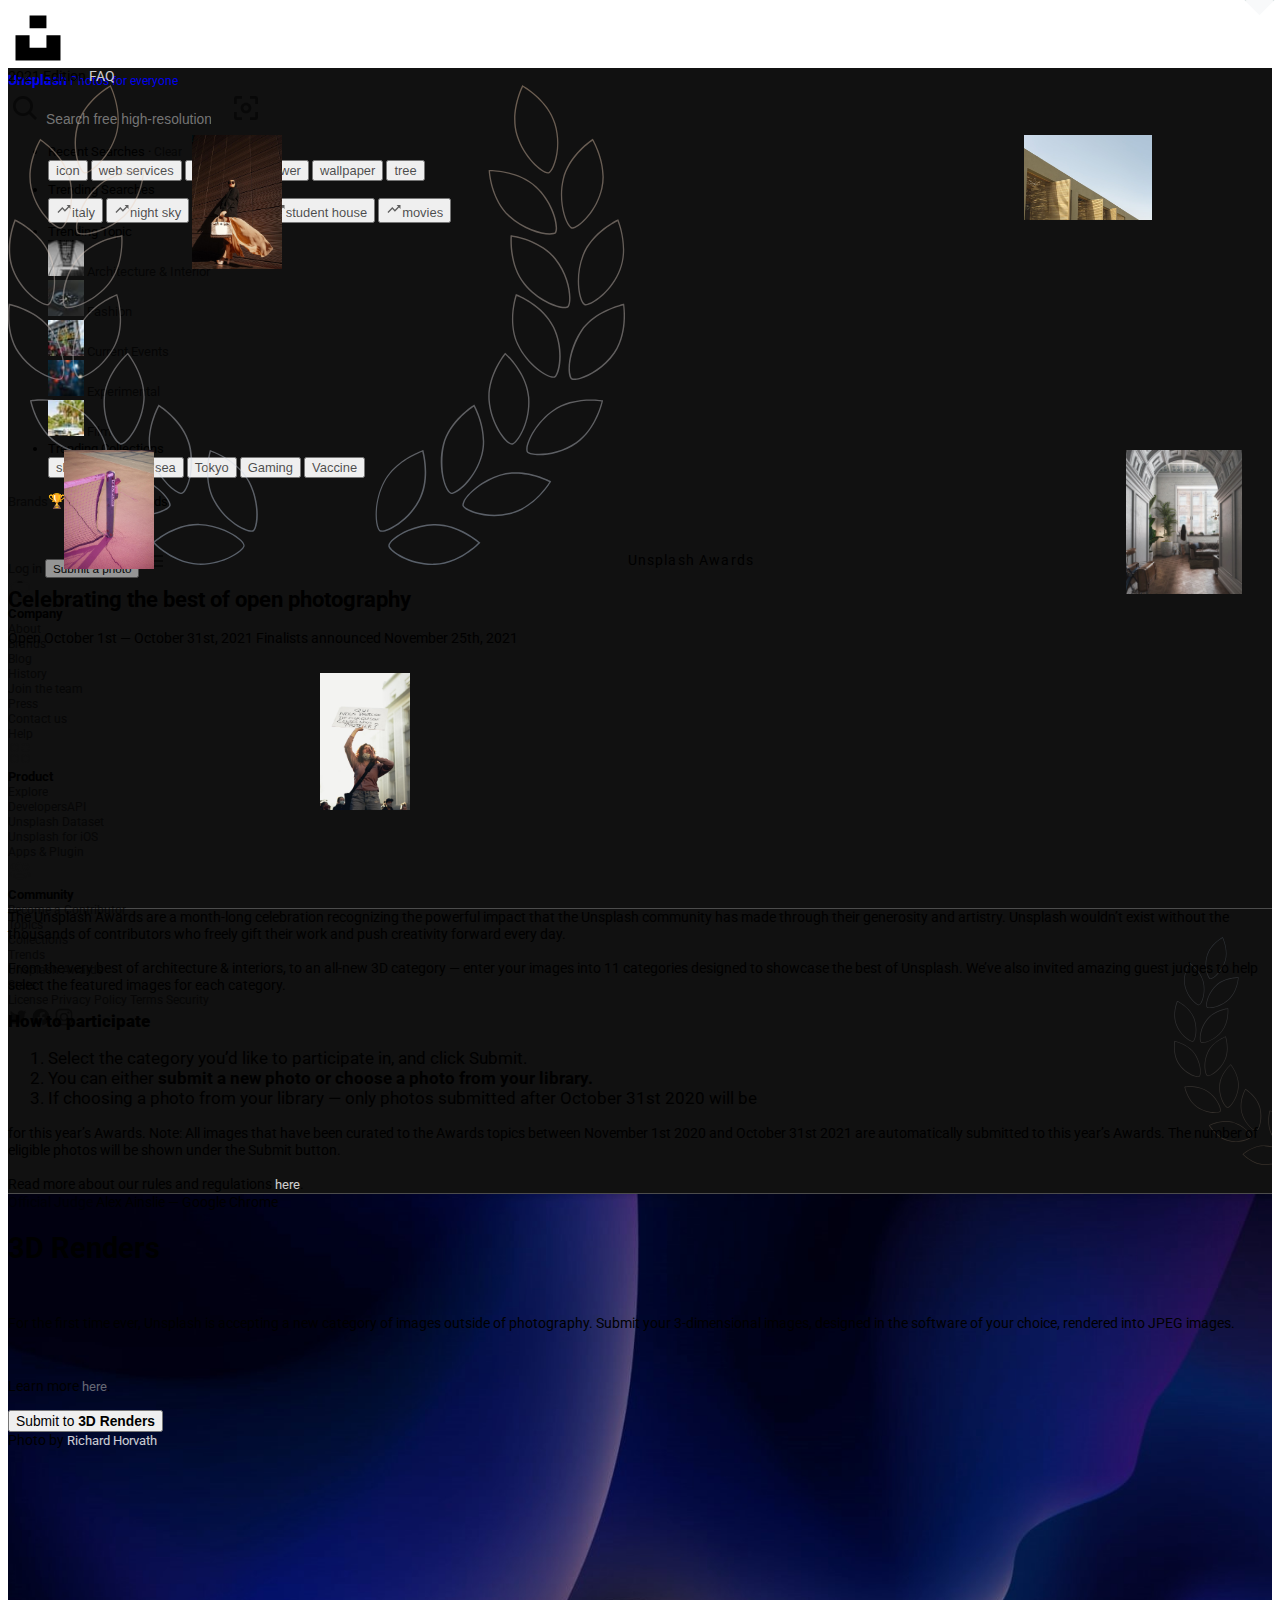
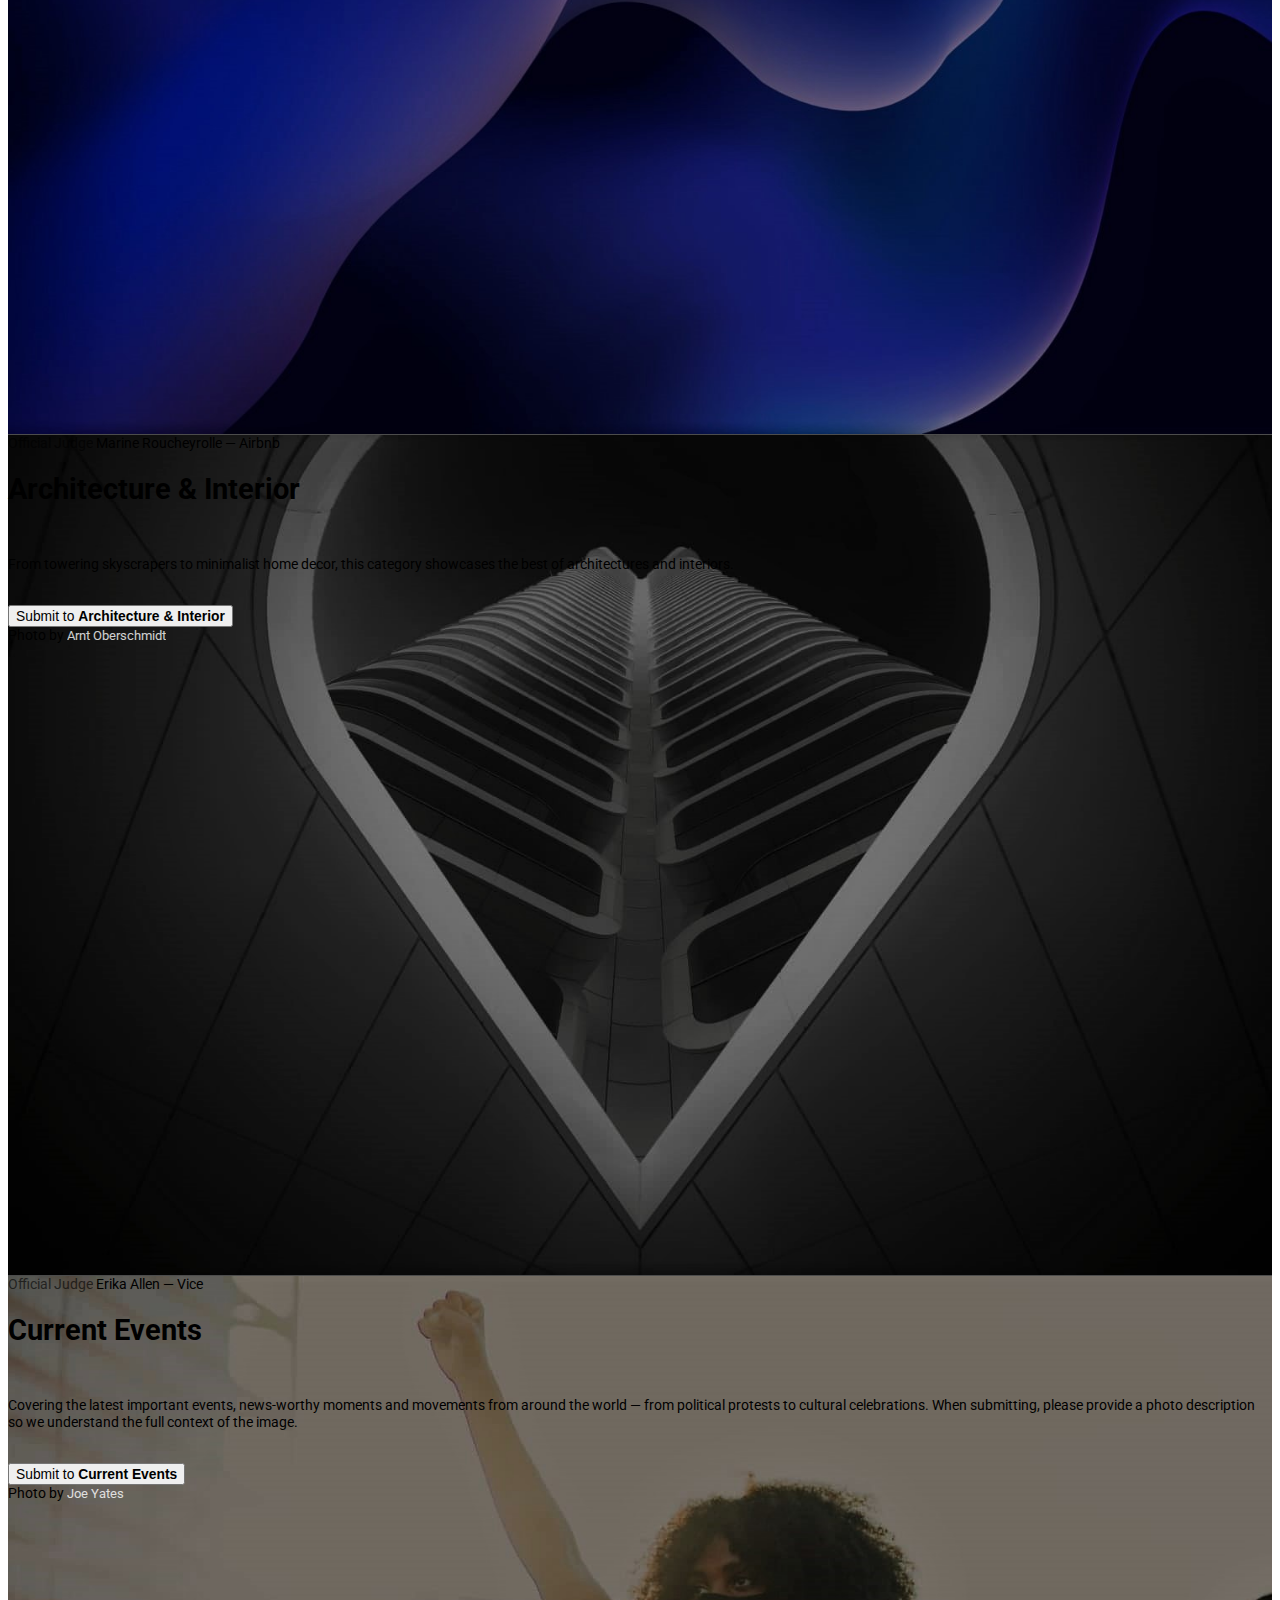
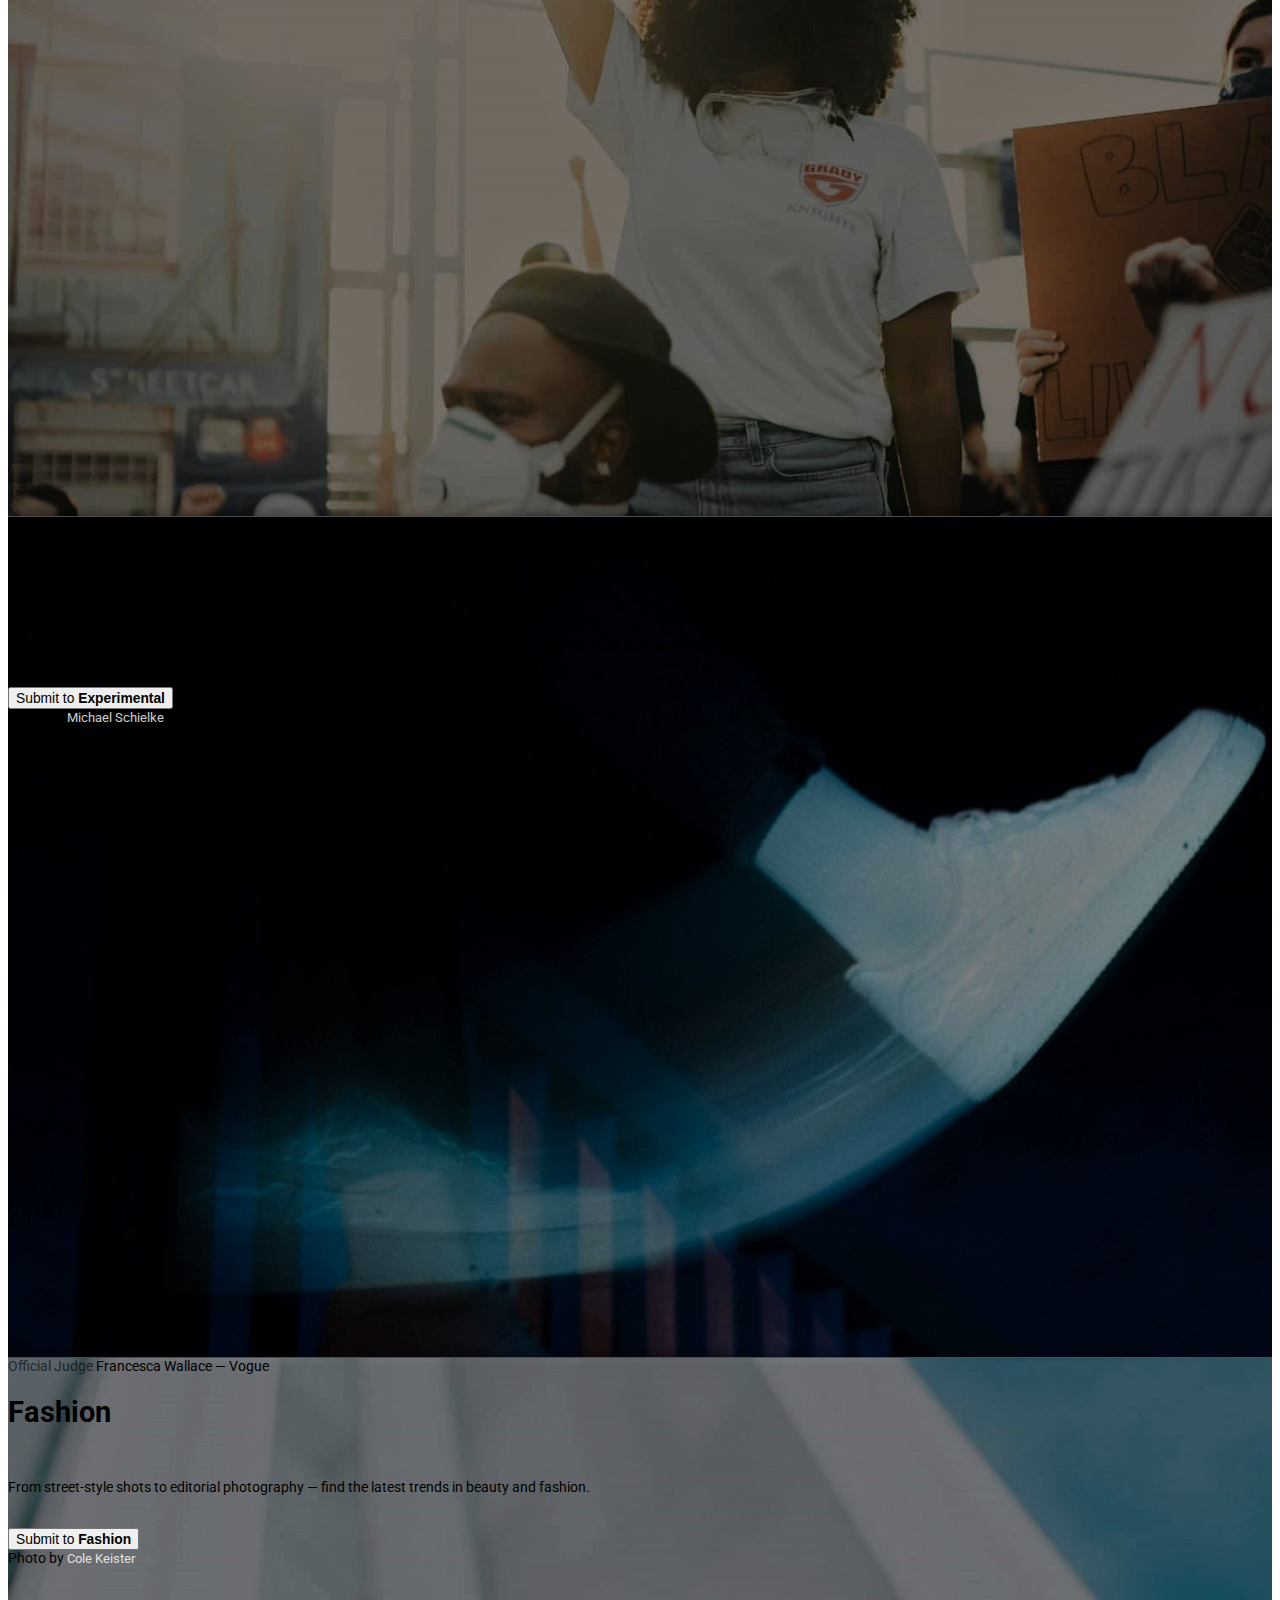
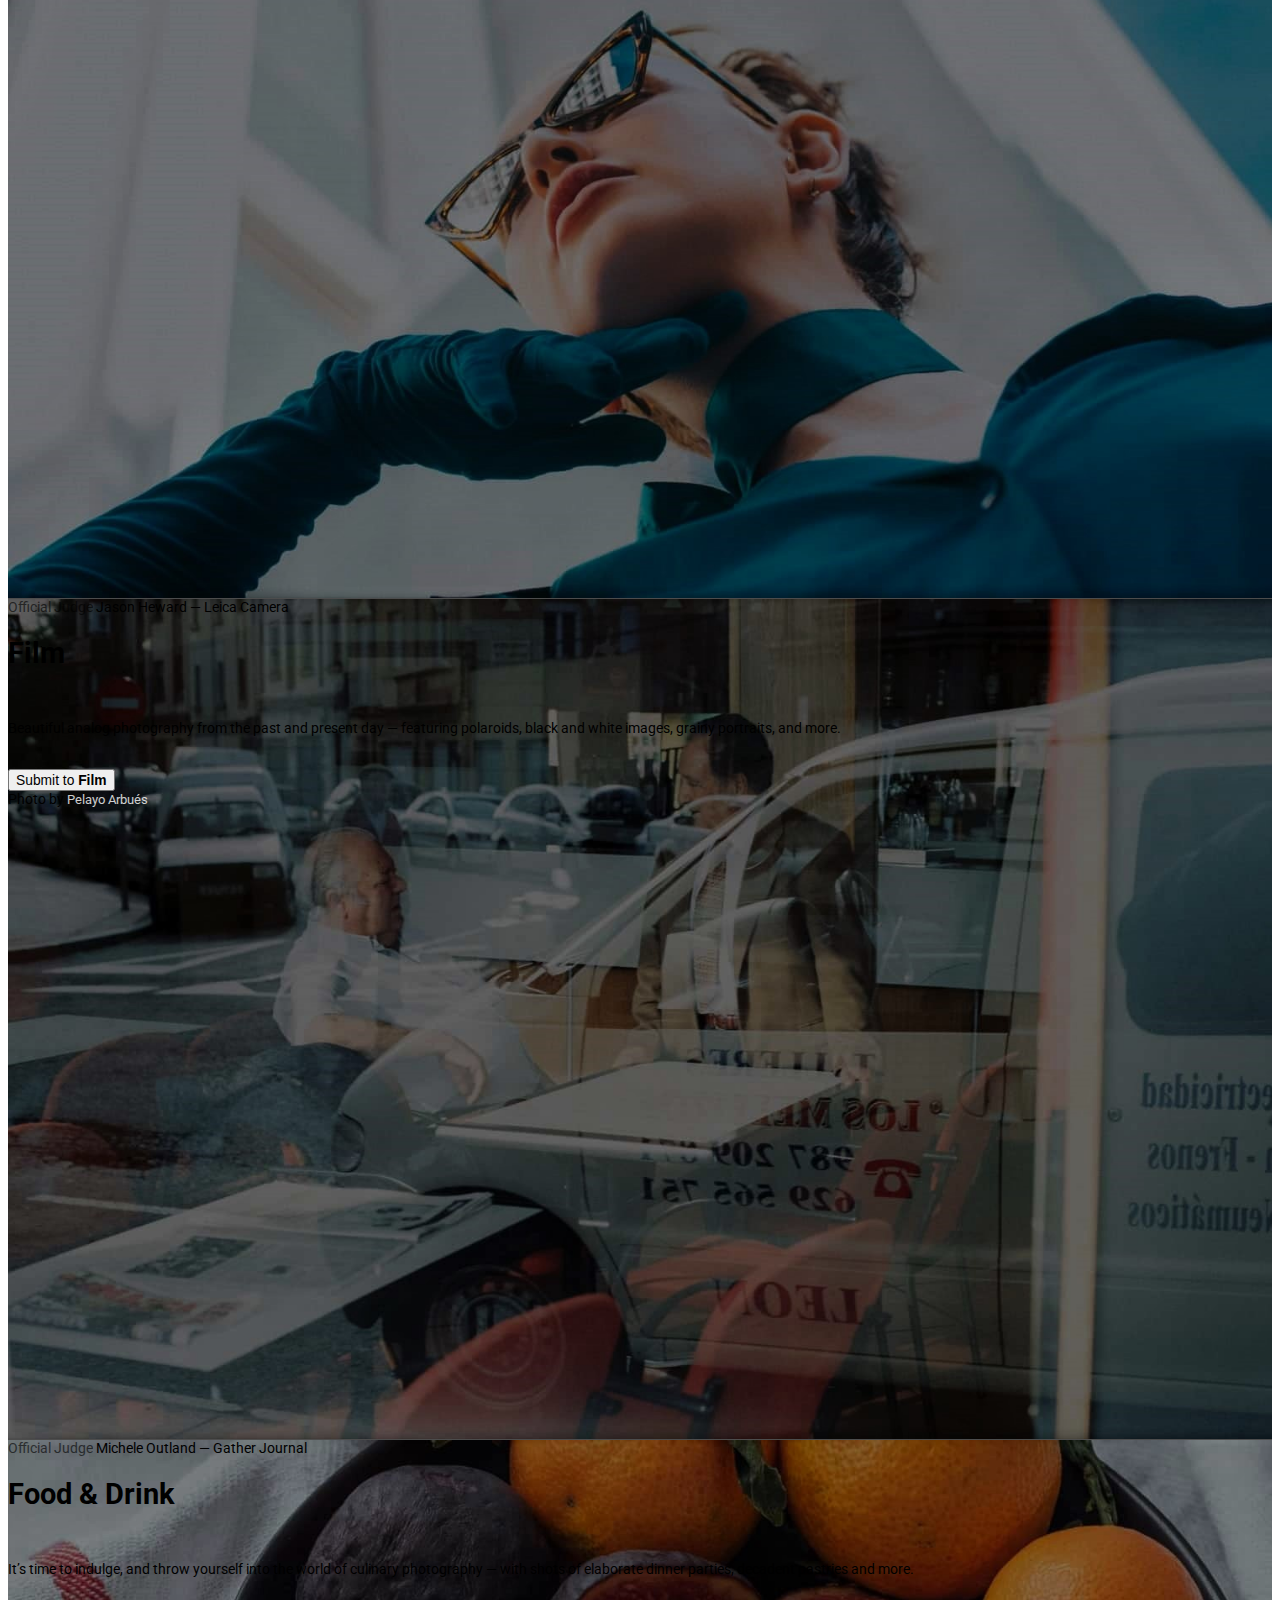
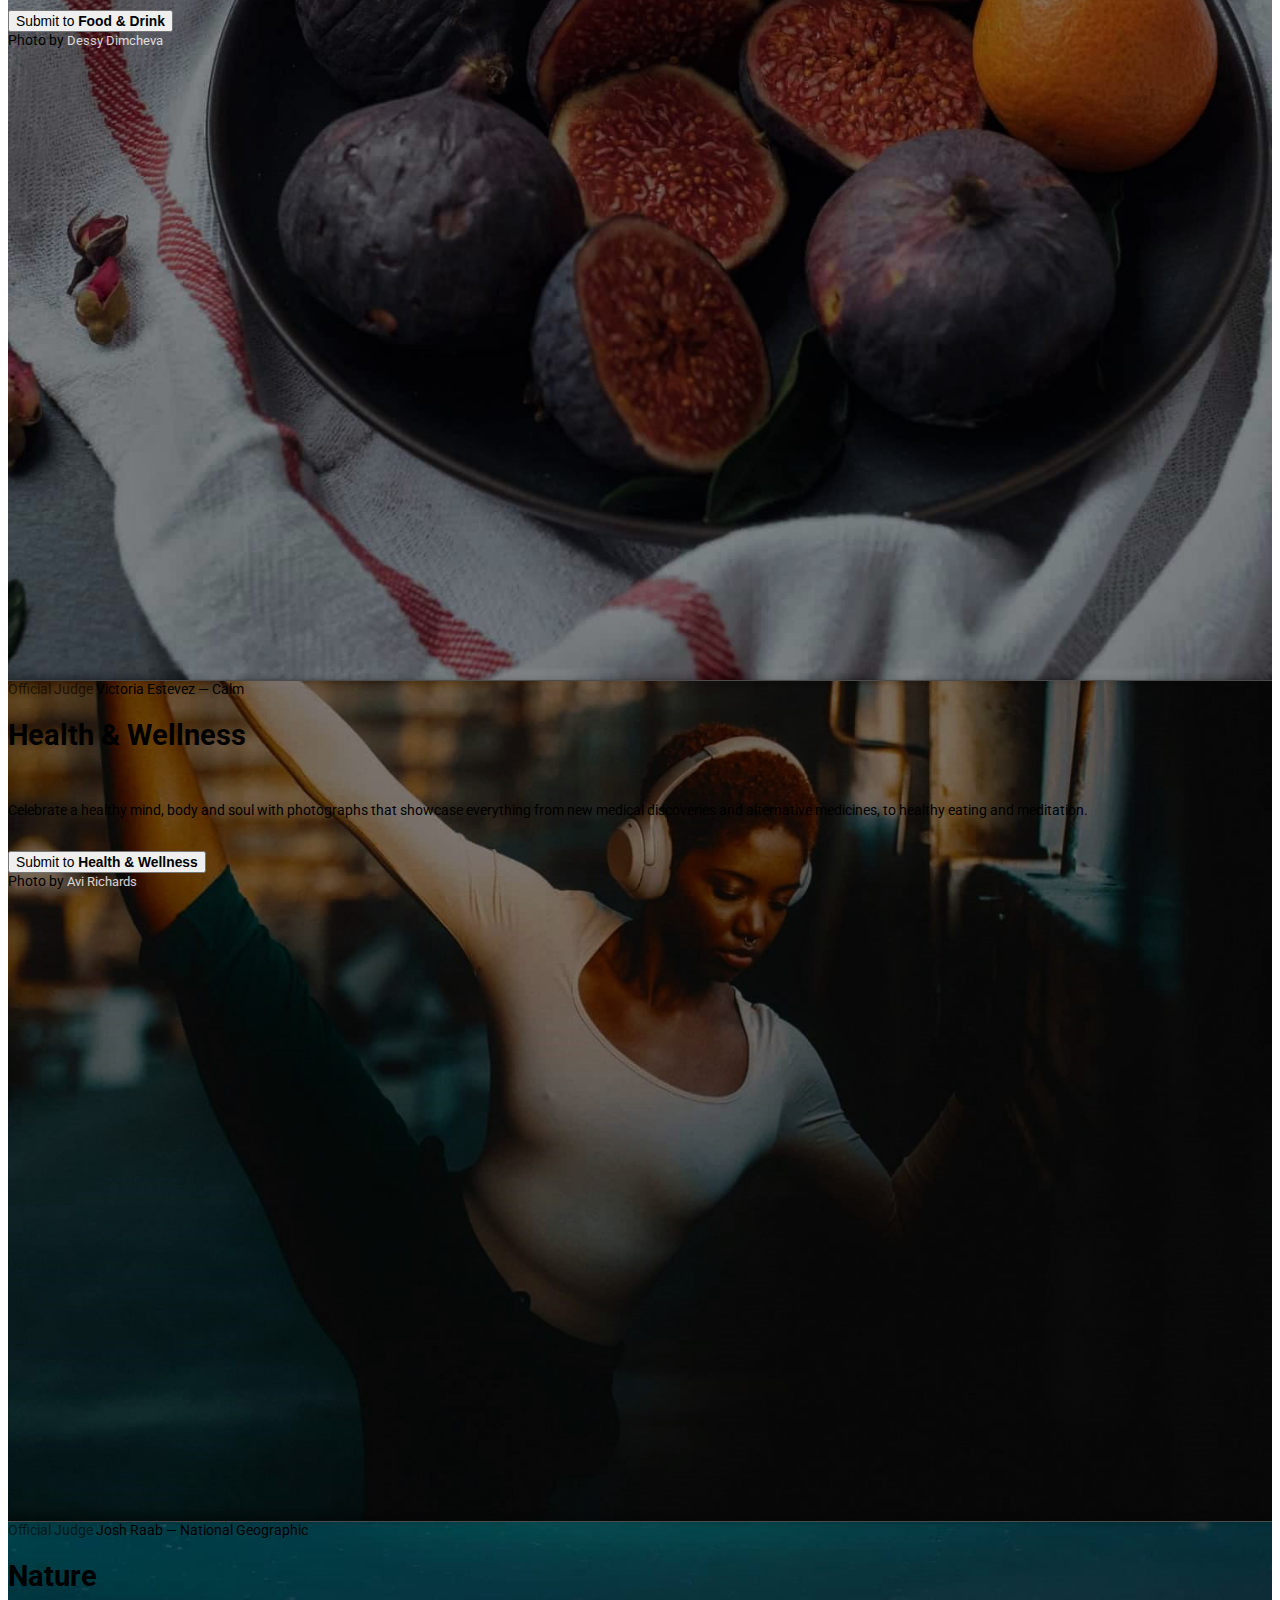
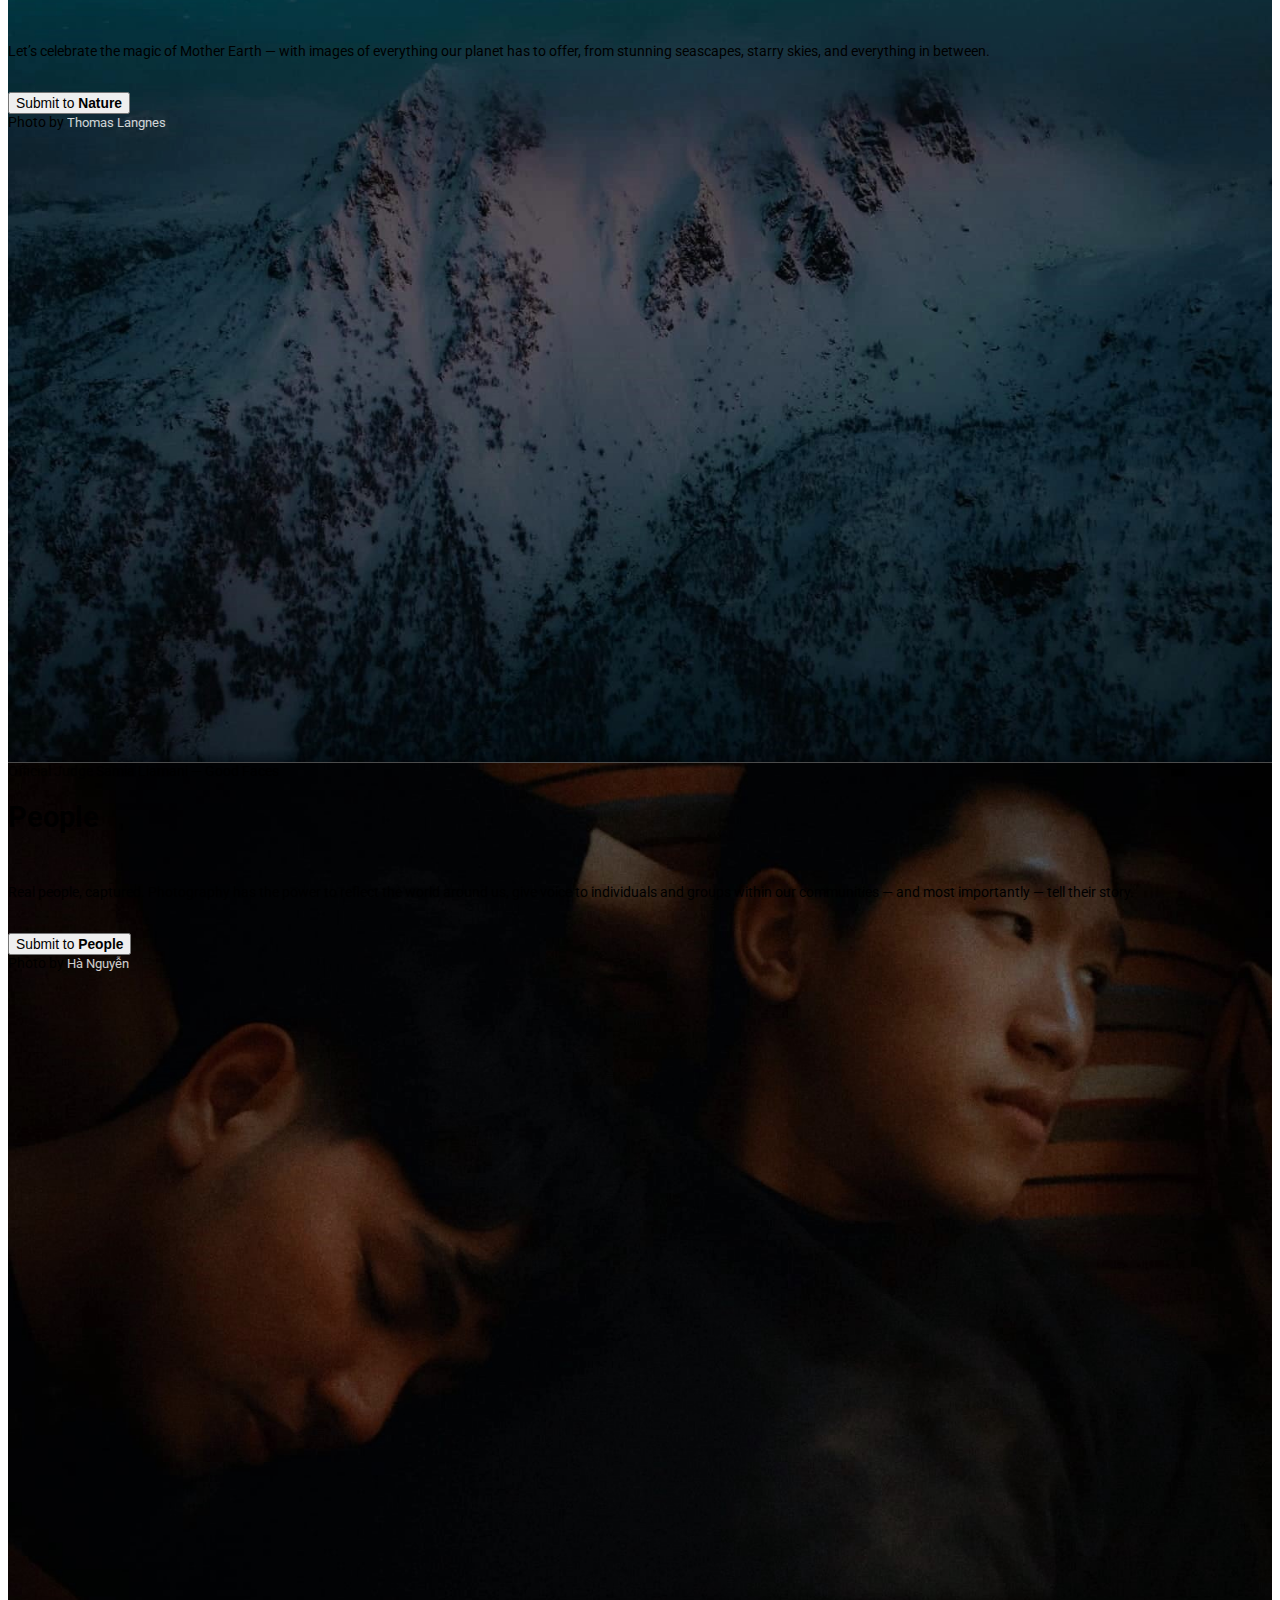
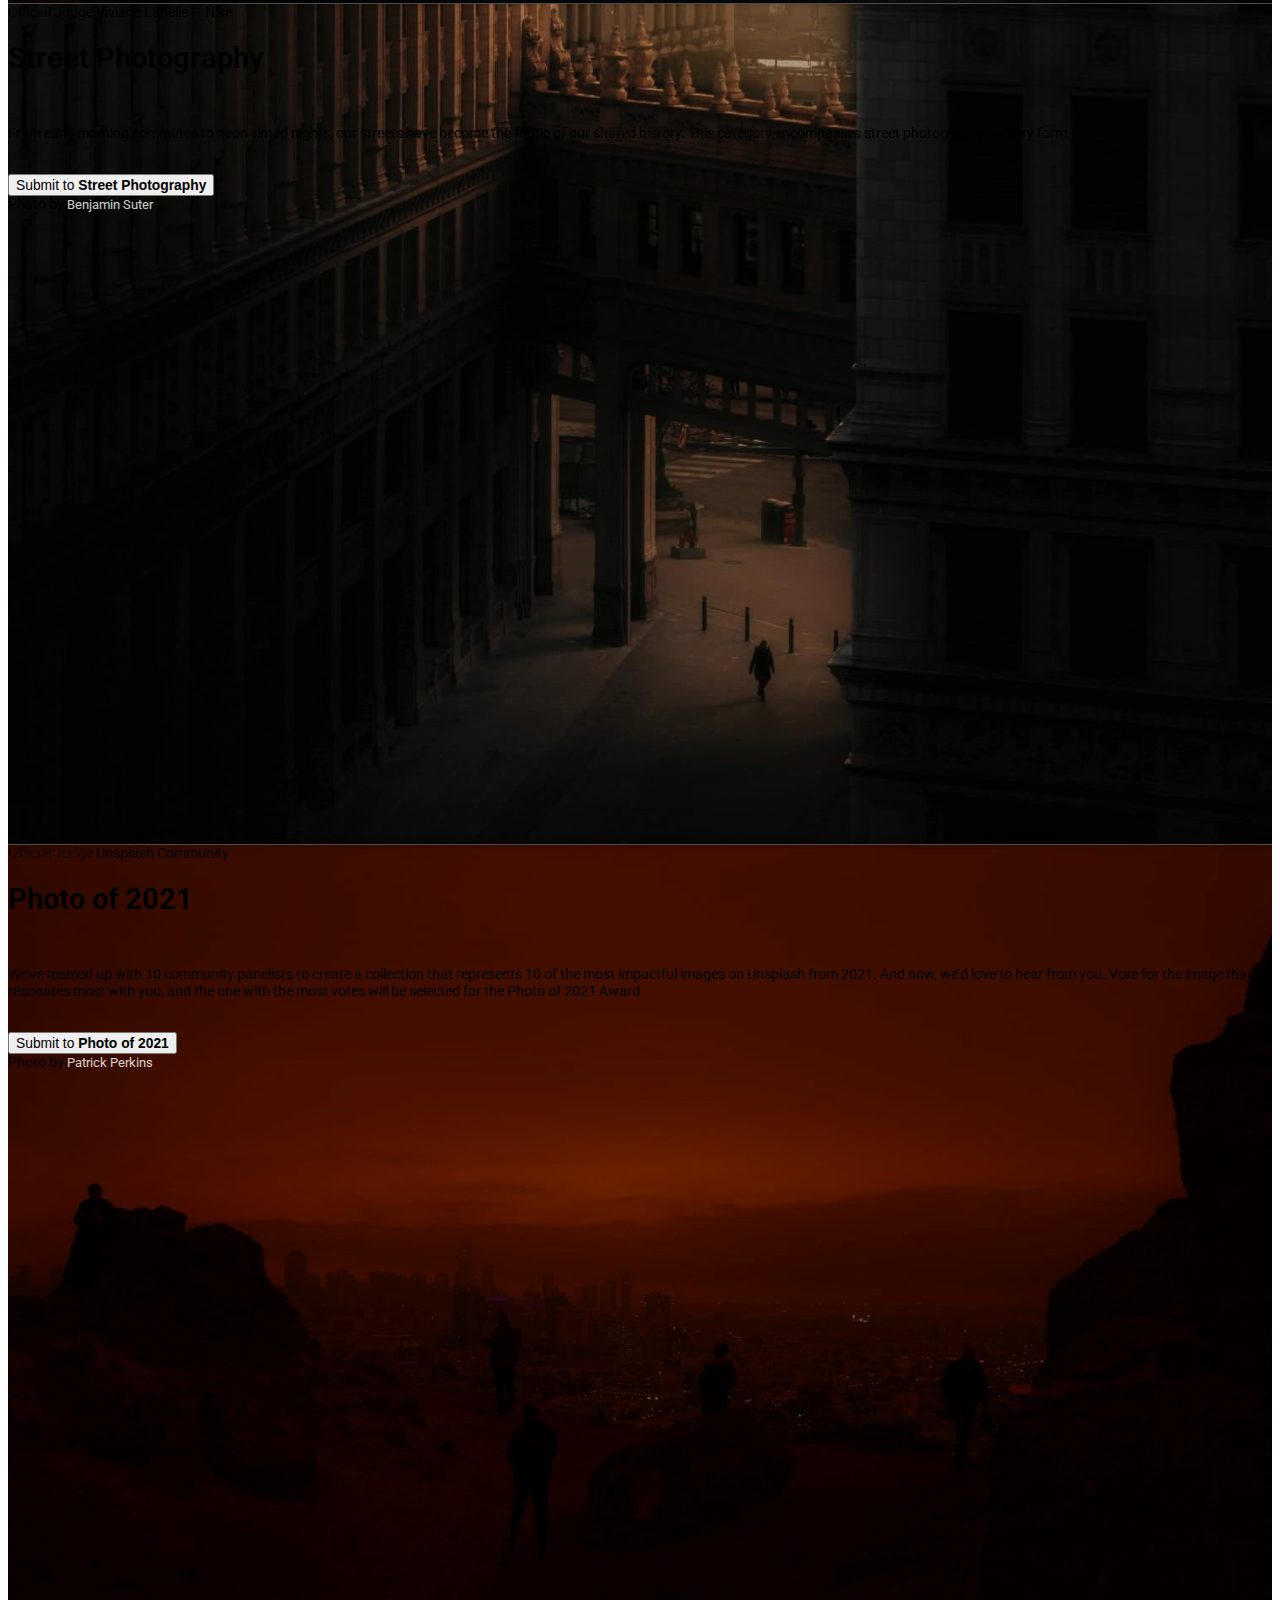
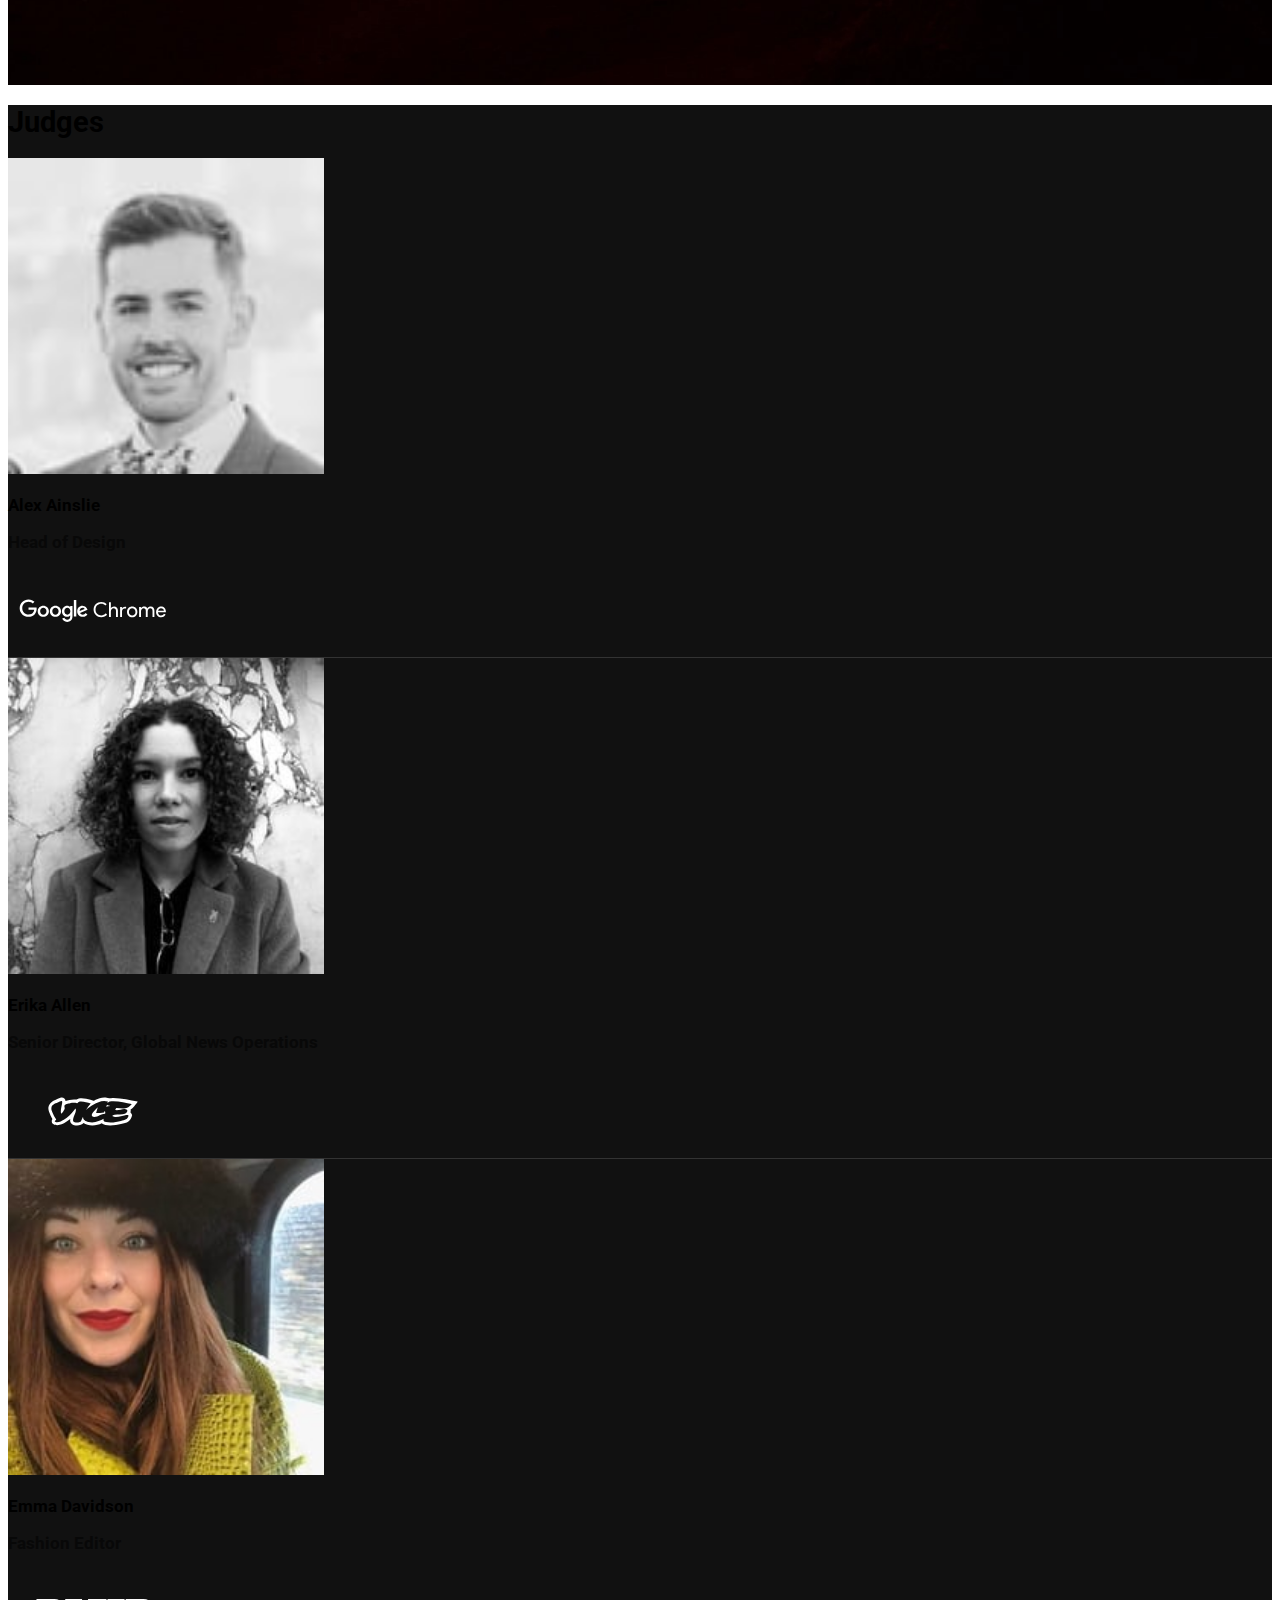
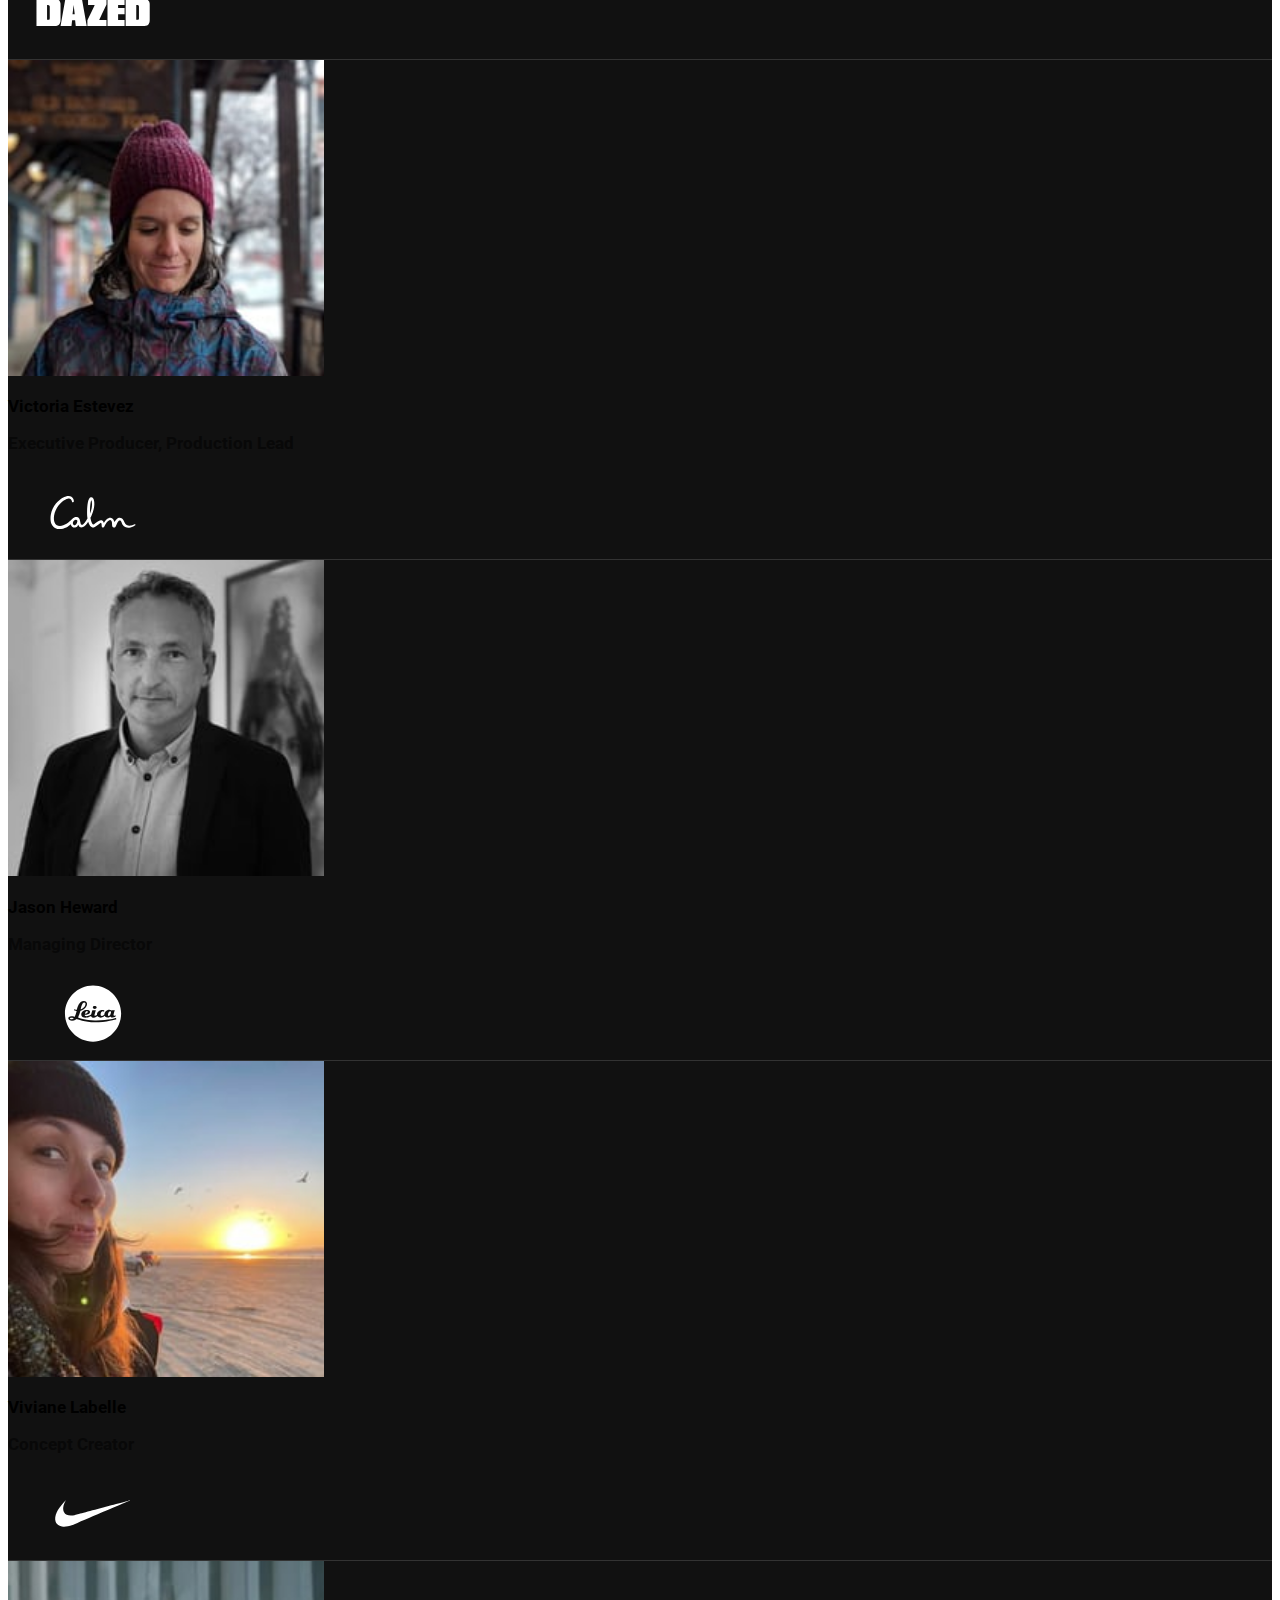
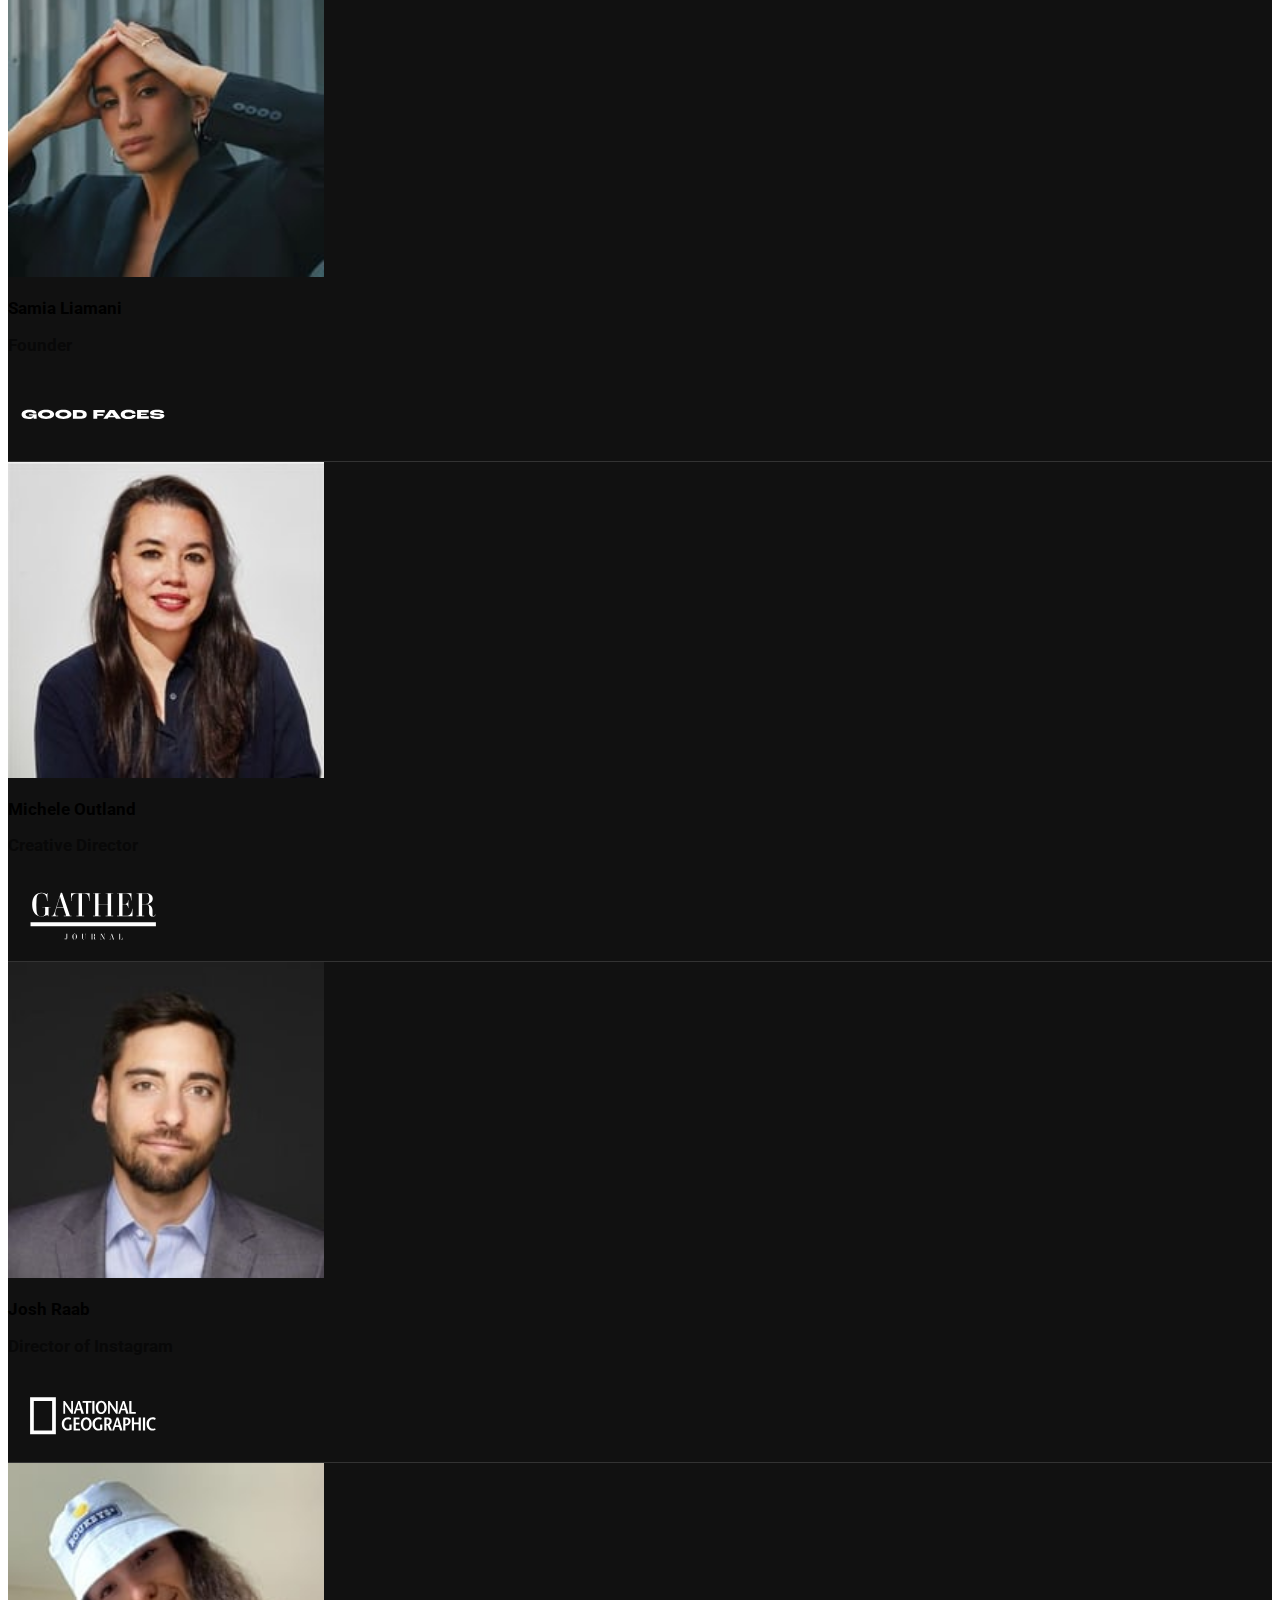
==== commit c943ff21: "Final commit" ====
--- a/awards/index.html
+++ b/awards/index.html
@@ -32,8 +32,8 @@
             <div class="navbar navbar-expand" style="height: 60px;">
 
                 <!-- ลิงค์หน้าหลักและโลโก้ unsplash -->
-                <a href="../../" class="d-flex pointer text-dark" style="height: 100%;">
-                    <img src="../../icon/unsplash-logo.svg" height="100%">
+                <a href="../" class="d-flex pointer text-dark" style="height: 100%;">
+                    <img src="../icon/unsplash-logo.svg" height="100%">
                     <div class="d-flex flex-column p-xl-1 justify-content-center d-none d-xl-flex">
                         <span style="line-height: 1.3em;"><b>Unsplash</b></span>
                         <span style="line-height: 1.3em; font-size: .8em;" class="text-nowrap">Photos for
@@ -47,14 +47,14 @@
                     <div id="seachBox1" class="input-group rounded-pill py-1 search-box-container"
                         data-bs-toggle="dropdown" aria-expanded="true">
                         <span class="input-group-addon px-2 d-flex justify-content-center align-items-center">
-                            <img class="icon-thin" src="../../icon/search.svg" height="60%">
+                            <img class="icon-thin" src="../icon/search.svg" height="60%">
                         </span>
                         <input class="form-control input-non-effect px-0" type="search"
                             placeholder="Search free high-resolution photos"
                             onfocus="setSearchBGAndBorder('white', '#d7d7d7', 0)"
                             onfocusout="setSearchBGAndBorder('#ececec', 'white', 0)">
                         <span class="input-group-addon px-2 d-flex justify-content-center align-items-center">
-                            <img class="icon-thin" src="../../icon/scanner.svg" height="60%">
+                            <img class="icon-thin" src="../icon/scanner.svg" height="60%">
                         </span>
                     </div>
 
@@ -76,19 +76,19 @@
                             <label class="form-label" style="font-size: .92em;">Trending Searches</label>
                             <form class="from form-inline">
                                 <button class="btn border px-3 py-2 me-1 mb-1 in-dropdown-btn">
-                                    <img src="../../icon/graph-up.svg" height="16px" class="me-2">italy
+                                    <img src="../icon/graph-up.svg" height="16px" class="me-2">italy
                                 </button>
                                 <button class="btn border px-3 py-2 me-1 mb-1 in-dropdown-btn">
-                                    <img src="../../icon/graph-up.svg" height="16px" class="me-2">night sky
+                                    <img src="../icon/graph-up.svg" height="16px" class="me-2">night sky
                                 </button>
                                 <button class="btn border px-3 py-2 me-1 mb-1 in-dropdown-btn">
-                                    <img src="../../icon/graph-up.svg" height="16px" class="me-2">flower
+                                    <img src="../icon/graph-up.svg" height="16px" class="me-2">flower
                                 </button>
                                 <button class="btn border px-3 py-2 me-1 mb-1 in-dropdown-btn">
-                                    <img src="../../icon/graph-up.svg" height="16px" class="me-2">student house
+                                    <img src="../icon/graph-up.svg" height="16px" class="me-2">student house
                                 </button>
                                 <button class="btn border px-3 py-2 me-1 mb-1 in-dropdown-btn">
-                                    <img src="../../icon/graph-up.svg" height="16px" class="me-2">movies
+                                    <img src="../icon/graph-up.svg" height="16px" class="me-2">movies
                                 </button>
                             </form>
                         </li>
@@ -96,23 +96,23 @@
                             <label class="form-label" style="font-size: .92em;">Trending Topic</label>
                             <form class="from form-inline">
                                 <div class="btn p-0 border rounded me-1 mb-1">
-                                    <img src="../../image/btn-architecture.jpg" height="36px" class="rounded-start">
+                                    <img src="../image/btn-architecture.jpg" height="36px" class="rounded-start">
                                     <span class="btn px-3 py-1 me-1 mb-1 in-dropdown-btn">Architecture & Interior</span>
                                 </div>
                                 <div class="btn p-0 border rounded me-1 mb-1">
-                                    <img src="../../image/btn-fashion.jpg" height="36px" class="rounded-start">
+                                    <img src="../image/btn-fashion.jpg" height="36px" class="rounded-start">
                                     <span class="btn px-3 py-1 me-1 mb-1 in-dropdown-btn">Fashion</span>
                                 </div>
                                 <div class="btn p-0 border rounded me-1 mb-1">
-                                    <img src="../../image/btn-current-events.jpg" height="36px" class="rounded-start">
+                                    <img src="../image/btn-current-events.jpg" height="36px" class="rounded-start">
                                     <span class="btn px-3 py-1 me-1 mb-1 in-dropdown-btn">Current Events</span>
                                 </div>
                                 <div class="btn p-0 border rounded me-1 mb-1">
-                                    <img src="../../image/btn-experimental.jpg" height="36px" class="rounded-start">
+                                    <img src="../image/btn-experimental.jpg" height="36px" class="rounded-start">
                                     <span class="btn px-3 py-1 me-1 mb-1 in-dropdown-btn">Experimental</span>
                                 </div>
                                 <div class="btn p-0 border rounded me-1 mb-1">
-                                    <img src="../../image/btn-film.jpg" height="36px" class="rounded-start">
+                                    <img src="../image/btn-film.jpg" height="36px" class="rounded-start">
                                     <span class="btn px-3 py-1 me-1 mb-1 in-dropdown-btn">Film</span>
                                 </div>
                             </form>
@@ -132,12 +132,12 @@
 
                 <!-- ปุ่ม/hypertext ที่ลิงค์ไปยังหน้าต่าง -->
                 <a class="nav-link hyper-text-b d-none d-xl-flex d-lg-flex d-md-none d-sm-none"
-                    href="../../brands/">Brands</a><span
+                    href="../brands/">Brands</a><span
                     class="d-none d-xl-flex d-lg-flex d-md-none d-sm-none">🏆</span>
                 <a class="nav-link text-dark text-nowrap ps-2 d-none d-xl-flex d-lg-flex d-md-none d-sm-none"
                     style="font-size: .9em;">Unsplash Awards</a>
                 <div class="vertical-line mx-0 mx-xl-3 mx-lg-3"></div>
-                <a class="nav-link hyper-text-b text-nowrap" href="../../login/">Log in</a>
+                <a class="nav-link hyper-text-b text-nowrap" href="../login/">Log in</a>
                 <a class="nav-link hyper-text-b text-nowrap px-0" href="#">
                     <input class="btn border-secondary hyper-text-b custom-outline-btn" type="button"
                         value="Submit a photo">
@@ -146,7 +146,7 @@
                 <!-- เมนูบาร์ขวาสุด -->
                 <a class="nav-link icon-thin" href="#" id="listMenu" class="dropdown-toggle" data-bs-toggle="dropdown"
                     aria-expanded="false">
-                    <img src="../../icon/list.svg">
+                    <img src="../icon/list.svg">
                 </a>
 
                 <!-- dropdown ของเมนูบาร์ขวาสุด -->
@@ -155,7 +155,7 @@
                     <div class="row p-4 bg-light border-top border-start border-end rounded-top shadow">
                         <div class="col d-flex flex-row">
                             <div class="col-4 d-flex align-items-start justify-content-center">
-                                <img src="../../icon/company.svg">
+                                <img src="../icon/company.svg">
                             </div>
                             <div class="col-8 pe-3 text-nowrap" style="font-size: .9em;">
                                 <span class="py-4"><b>Company</b></span>
@@ -171,7 +171,7 @@
                         </div>
                         <div class="col d-flex flex-row px-4">
                             <div class="col-4 d-flex align-items-start justify-content-center">
-                                <img src="../../icon/product.svg">
+                                <img src="../icon/product.svg">
                             </div>
                             <div class="col-8 pe-3 text-nowrap" style="font-size: .9em;">
                                 <span class="py-4"><b>Product</b></span>
@@ -184,7 +184,7 @@
                         </div>
                         <div class="col d-flex flex-row">
                             <div class="col-4 d-flex align-items-start justify-content-center">
-                                <img src="../../icon/community.svg">
+                                <img src="../icon/community.svg">
                             </div>
                             <div class="col-8 pe-5 text-nowrap" style="font-size: .9em;">
                                 <span class="py-4"><b>Community</b></span>
@@ -205,9 +205,9 @@
                             <a class="hyper-text-b me-3">Security</a>
                         </div>
                         <div class="col-4 d-flex justify-content-end">
-                            <img src="../../icon/twitter.svg" height="20px" class="icon-thin mx-2">
-                            <img src="../../icon/facebook.svg" height="20px" class="icon-thin mx-2">
-                            <img src="../../icon/instagram.svg" height="20px" class="icon-thin mx-2">
+                            <img src="../icon/twitter.svg" height="20px" class="icon-thin mx-2">
+                            <img src="../icon/facebook.svg" height="20px" class="icon-thin mx-2">
+                            <img src="../icon/instagram.svg" height="20px" class="icon-thin mx-2">
                         </div>
                     </div>
                     <div class="dropdown-indent-shape"></div>
--- a/style.css
+++ b/style.css
@@ -84,6 +84,7 @@
 }
 
 .icon-thin {
+    transition: .3s;
     opacity: .5;
 }
 
